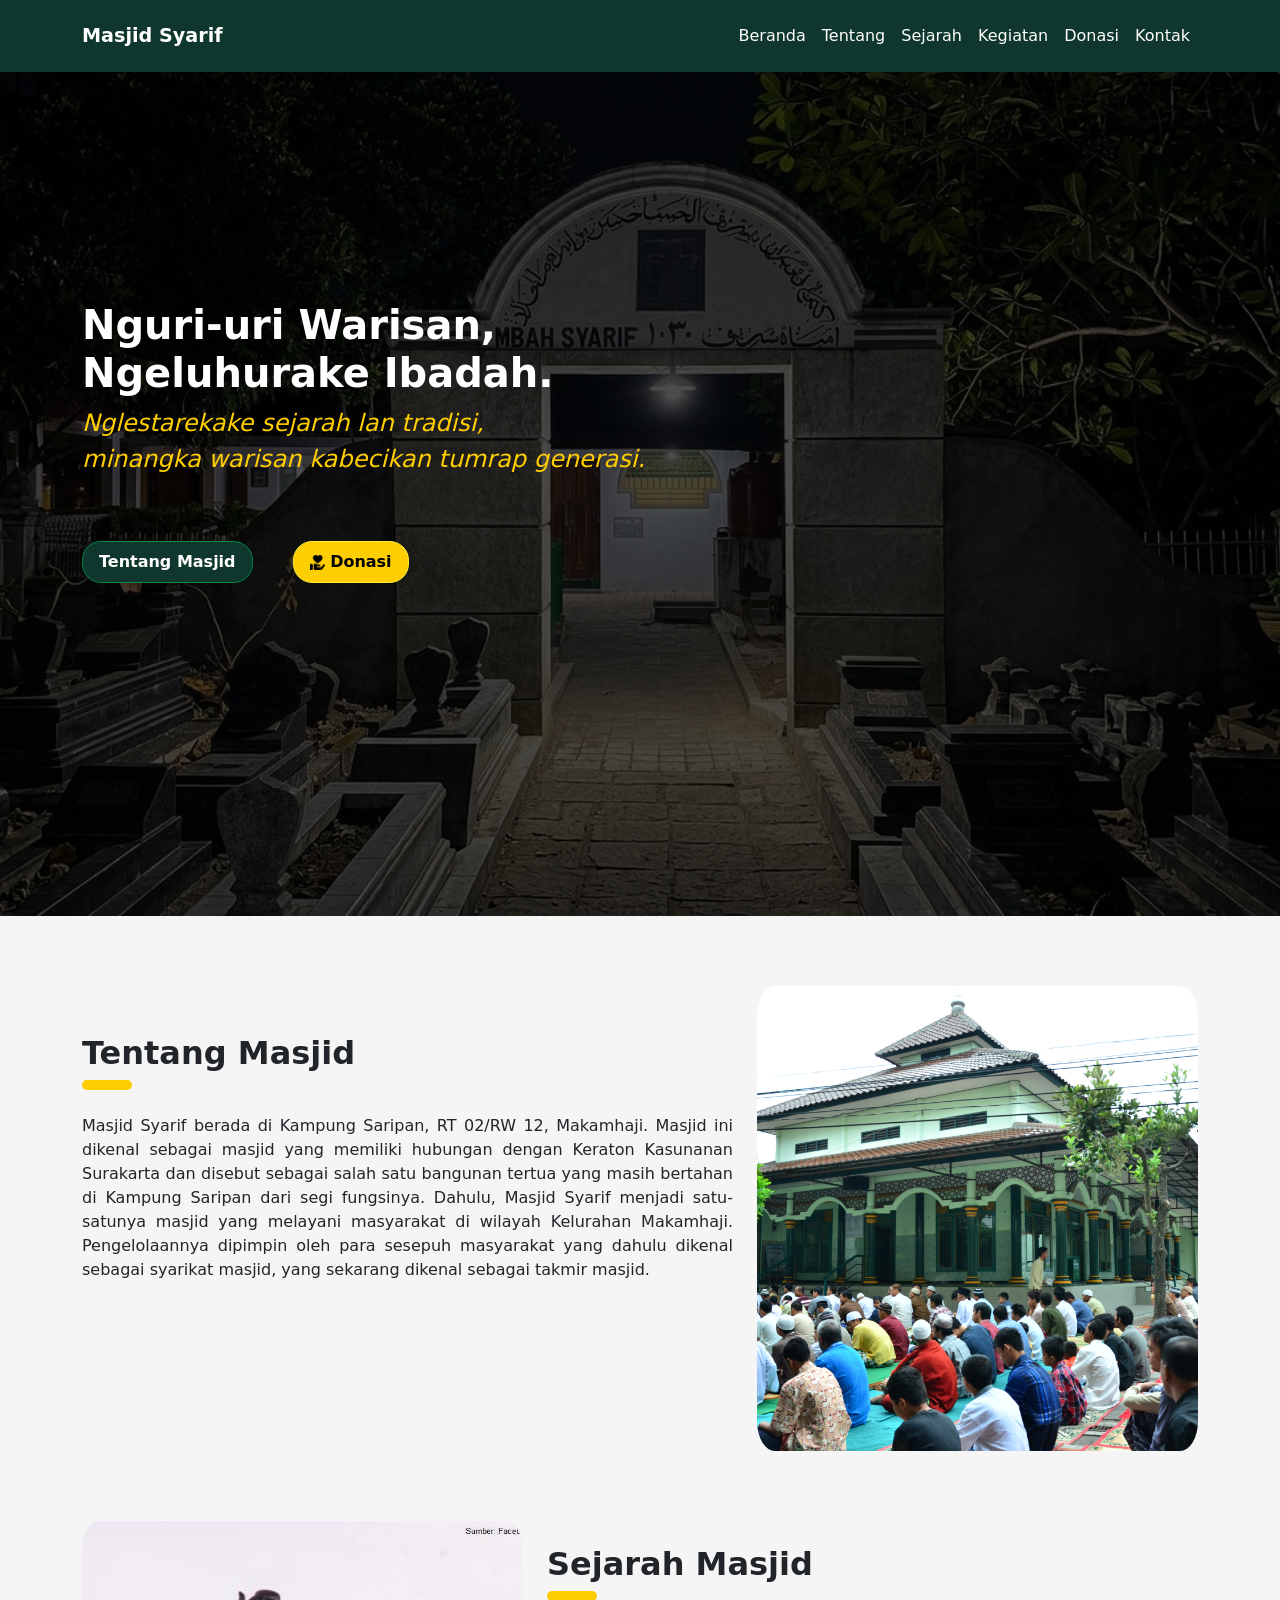
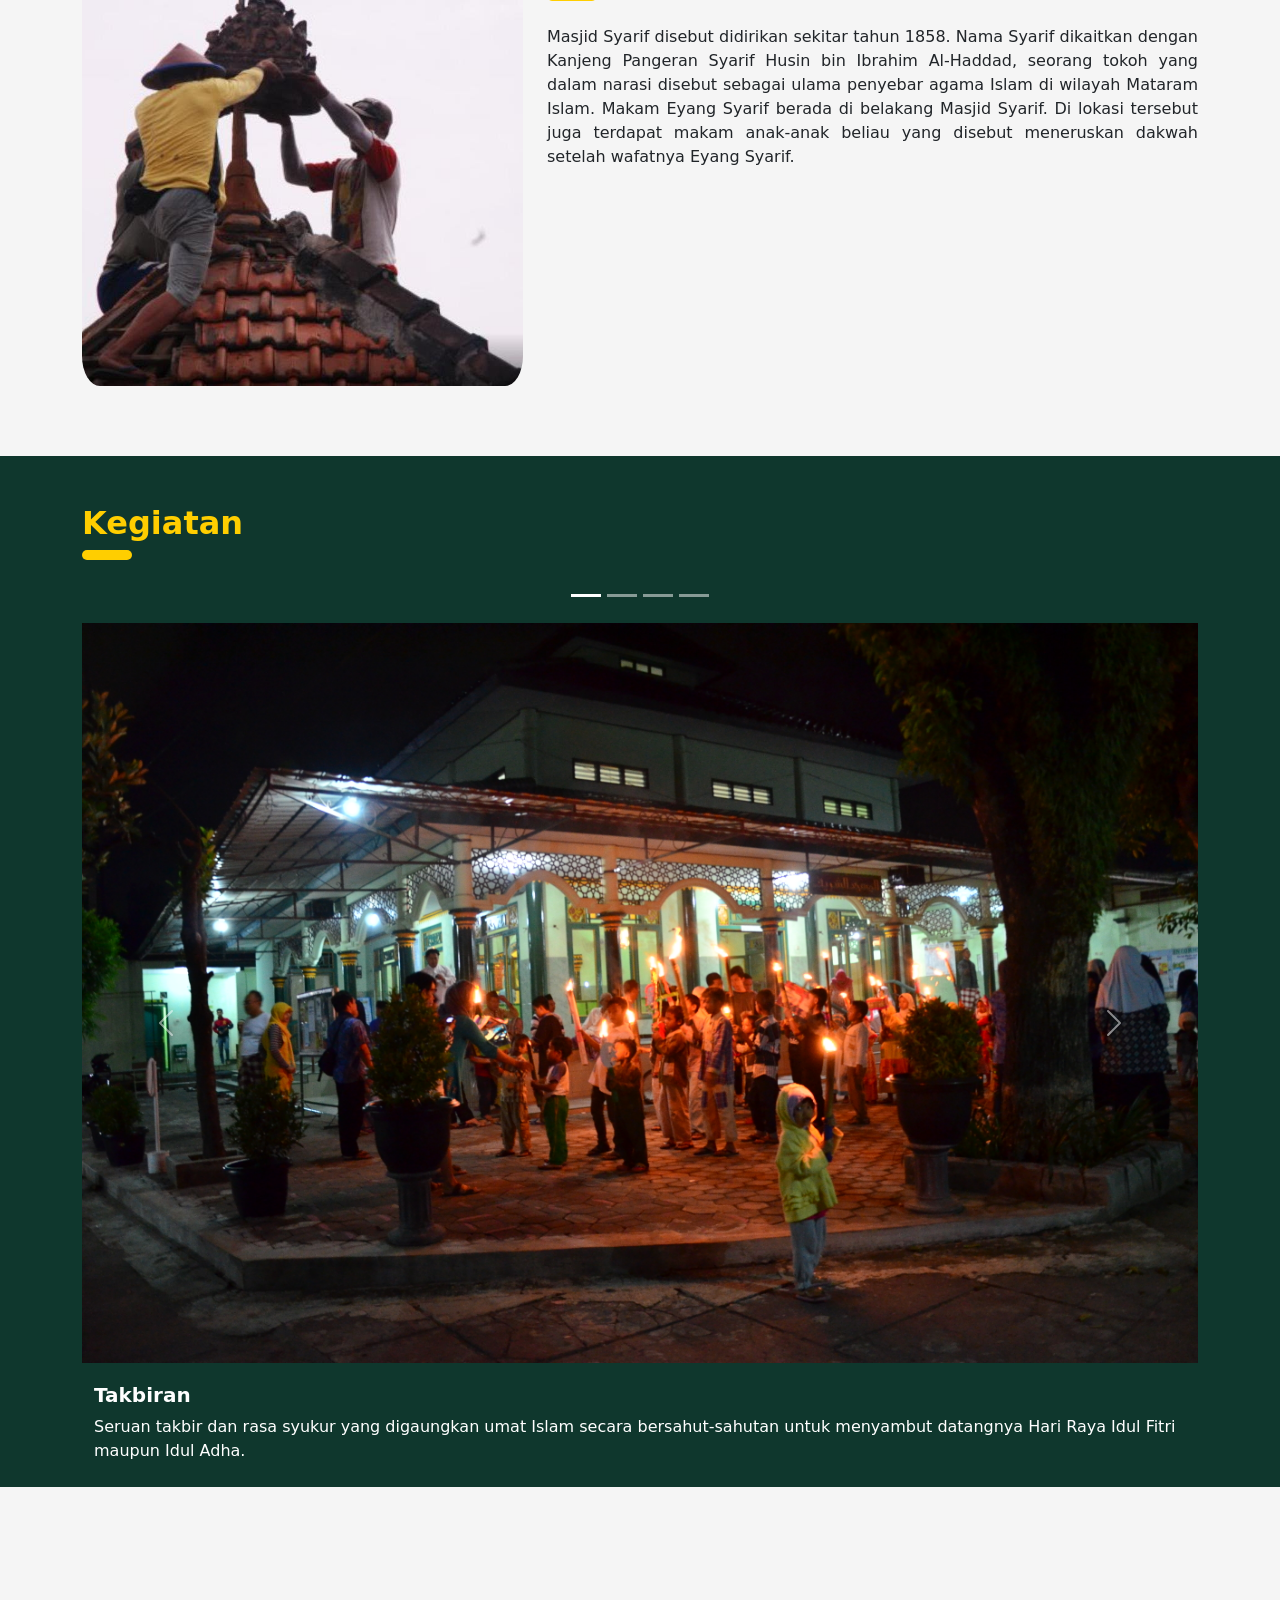
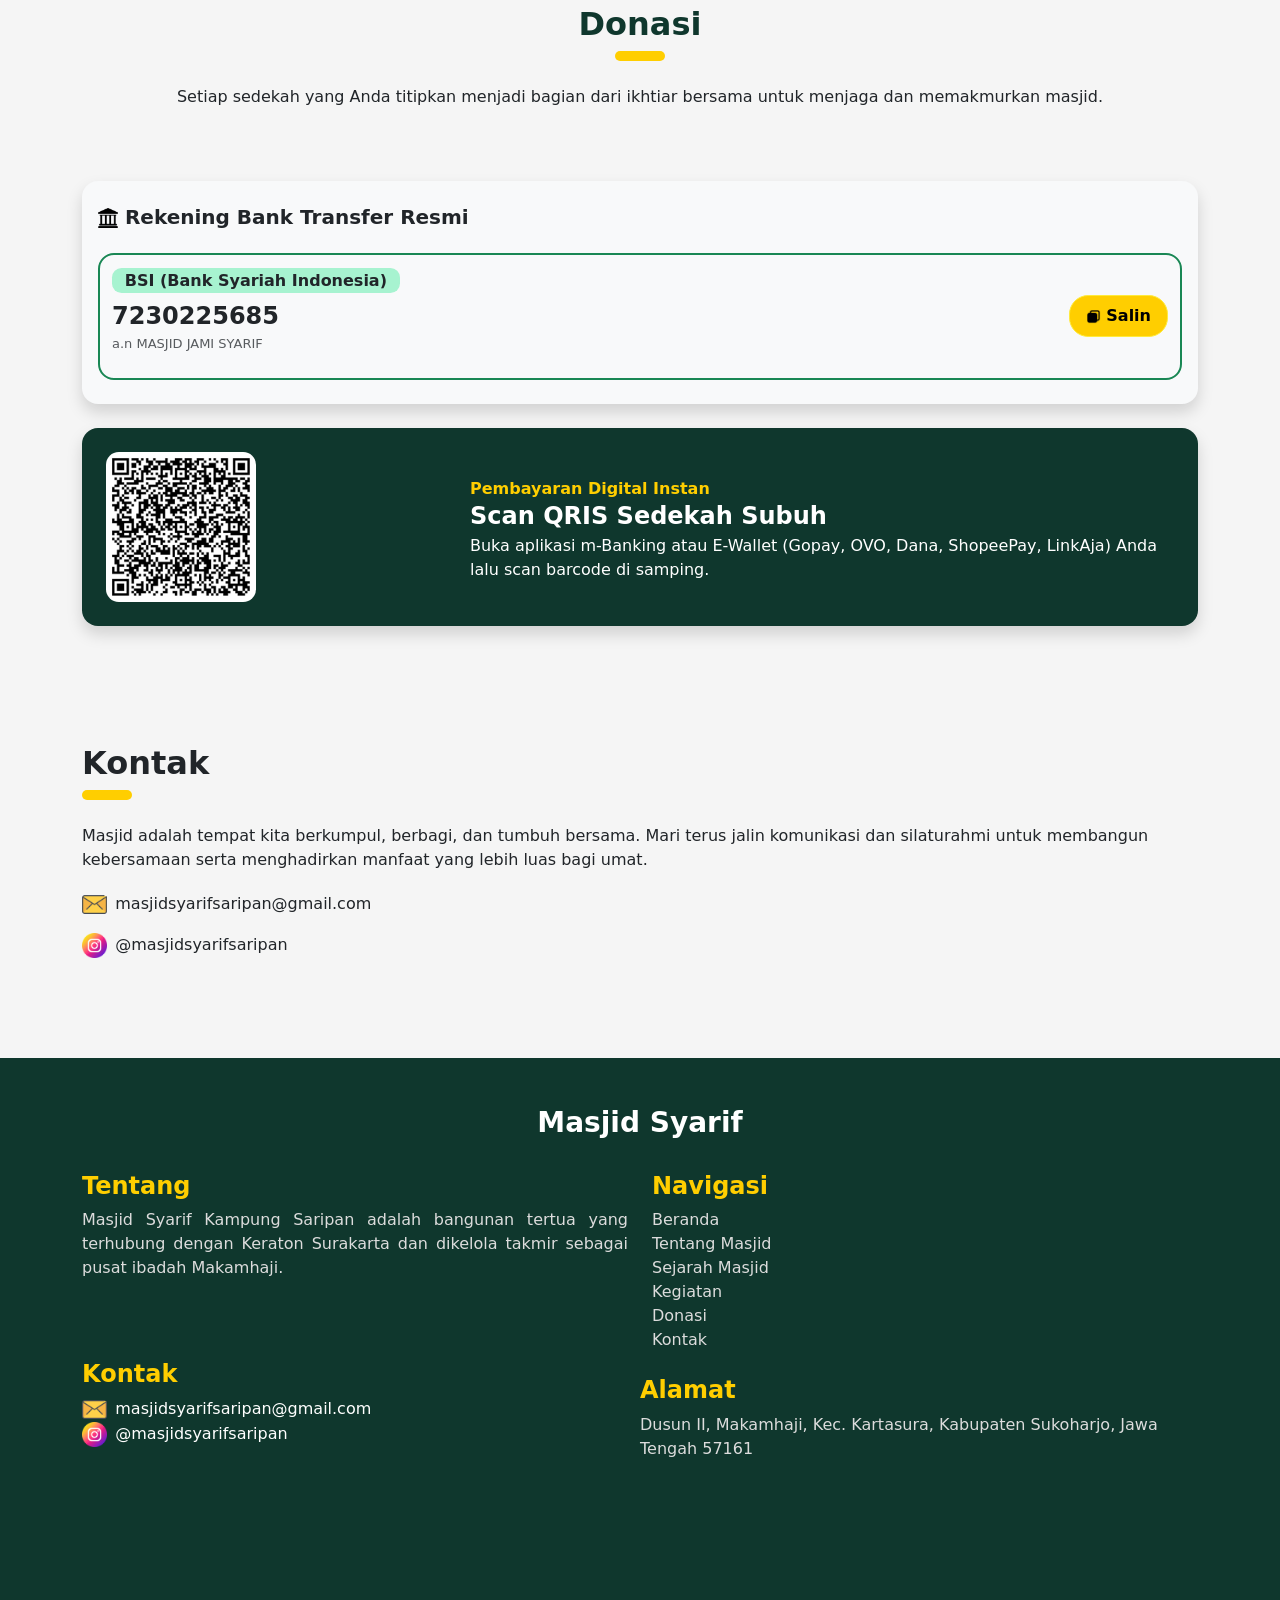
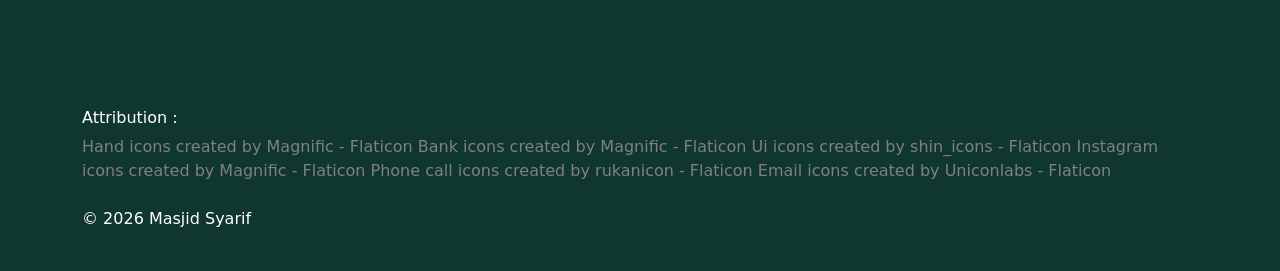
==== index.html @ 2aa3eb7e "update hero-bg" ====
<!DOCTYPE html>
<html lang="en">
<head>
    <meta charset="UTF-8">
    <meta name="viewport" content="width=device-width, initial-scale=1.0">
    <title>Masjid Jami' Syarif</title>
    <!-- <link rel="icon" type="image/png" href="asset/logo.png"> -->

    <link rel="stylesheet" href="bootstrap/css/bootstrap.min.css">
    <link rel="stylesheet" href="style.css">

</head>
<body>
    <!-- HEADER START -->
    <header class="shadow-sm p-2 bg-body-tertiary rounded">
        <nav class="d-flex flex-row align-items-center navbar navbar-dark navbar-expand-md fixed-top bg-main-color">
            <div class="container">
                <div class="wrap">
                    <!-- <a class="navbar-brand" href="#">
                        <img class="logo mx-2 text" src="asset/logo.png" alt="Logo Masjid Jami' Syarif">
                    </a> -->
                    <a class="brand" href="#">
                        Masjid Syarif
                    </a>
                </div>
                <button class="navbar-toggler" type="button" data-bs-toggle="collapse" data-bs-target="#navbarNav" aria-controls="navbarNav" aria-expanded="false" aria-label="Toggle navigation">
                <span class="navbar-toggler-icon"></span>
                </button>

                <div class="collapse navbar-collapse" id="navbarNav">
                    <ul class="navbar-nav ms-auto my-2 my-lg-o">
                        <li class="nav-item">
                            <a class="nav-link link" href="#beranda">Beranda</a>
                        </li>
                        <li class="nav-item">
                            <a class="nav-link link" href="#tentang-masjid">Tentang</a>
                        </li>
                        <li class="nav-item">
                            <a class="nav-link link" href="#sejarah-masjid">Sejarah</a>
                        </li>
                        <li class="nav-item">
                            <a class="nav-link link" href="#kegiatan">Kegiatan</a>
                        </li>
                        <li class="nav-item">
                            <a class="nav-link link" href="#donasi">Donasi</a>
                        </li>
                        <li class="nav-item">
                            <a class="nav-link link" href="#kontak">Kontak</a>
                        </li>
                    </ul>
                </div>
            </div>
        </nav>
    </header>
<!-- HEADER END -->
    <main>
        <!-- BERANDA START -->
        <section id="beranda mt-5" >
            <div class="hero-section">
                <div class="container d-flex flex-column justify-content-center justify-content-sm-start">
                    <div class="text">
                        <h1 class="tagline h1 text-white fw-bolder text-center text-md-start">Nguri-uri Warisan,<br> Ngeluhurake Ibadah.</h1>
                        <p class="text-yellow fst-italic fs-4 text-center text-md-start">
                            Nglestarekake sejarah lan tradisi,<br> minangka warisan kabecikan tumrap generasi.
                        </p>
                    </div>
                    <div class="d-flex flex-row justify-content-center justify-content-md-start btn-container py-5">
                        <a class="cta btn-2 fw-bold" href="#tentang-masjid">Tentang Masjid</a>
                        <a class="cta btn-1 fw-bold" href="#donasi"><img class="icon" src="asset/icon/heart.png" alt="icon" loading="lazy"> Donasi</a>
                    </div>
                 </div>
            </div>
        </section>
        <!-- BERANDA END -->

        <!-- TENTANG MASJID START-->
        <section class="section-konten" id="tentang-masjid">
            <div class="container p-x4" >
                <div class="row d-flex align-items-center  flex-column-reverse flex-lg-row align-items-lg-start">
                    <div class="text mt-4 col-lg-6 col-xl 3">
                        <div class="">
                            <h2 class="h2 fw-bold mt-4 title" >Tentang Masjid</h2>
                            <div class="underline mb-4"></div>
                        </div>
                        <p class="fs-6 text-justify fs-lg-1" >
                            Masjid Syarif berada di Kampung Saripan, RT 02/RW 12, Makamhaji. Masjid ini dikenal sebagai masjid yang memiliki hubungan dengan Keraton Kasunanan Surakarta dan disebut sebagai salah satu bangunan tertua yang masih bertahan di Kampung Saripan dari segi fungsinya. Dahulu,                     Masjid Syarif menjadi satu-satunya masjid yang melayani masyarakat di wilayah Kelurahan Makamhaji. Pengelolaannya dipimpin oleh para sesepuh masyarakat yang dahulu dikenal sebagai syarikat masjid, yang sekarang dikenal sebagai takmir masjid.
                        </p>
                    </div>
                    <img class="img-tentang col-lg-6 col-xl-9" src="asset/img/tentang.JPG" alt="" loading="lazy">
                    <!-- <div class="container frame p-4 col-md-6"></div> -->
                </div>
            </div>
        </section>
        <!-- TENTANG MASJID END-->


        <!-- SEJARAH MASJID START-->
        <section class="section-konten" id="sejarah-masjid">
            <div class="container p-x4" >
                <div class="row d-flex align-items-center  flex-column-reverse flex-lg-row flex-lg-row-reverse align-items-lg-start">
                    <div class="text mt-4 col-lg-6 col-xl 3">
                        <div>
                            <h2 class="h2 fw-bold" >Sejarah Masjid</h2>
                            <div class="underline mb-4"></div>
                        </div>
                        <p class="fs-6 text-justify fs-lg-1" >
                            Masjid Syarif disebut didirikan sekitar tahun 1858. Nama Syarif dikaitkan dengan Kanjeng Pangeran Syarif Husin bin Ibrahim Al-Haddad, seorang tokoh yang dalam narasi disebut sebagai ulama penyebar agama Islam di wilayah Mataram Islam.
Makam Eyang Syarif berada di belakang Masjid Syarif. Di lokasi tersebut juga terdapat makam anak-anak beliau yang disebut meneruskan dakwah setelah wafatnya Eyang Syarif. 
                        </p>
                    </div>
                    <img class="img-tentang col-lg-6 col-xl-9" src="asset/img/sejarah.jpeg" alt="" loading="lazy">
                    <!-- <div class="container frame p-4 col-md-6"></div> -->
                </div>
            </div>
        </section>
        <!-- SEJARAH MASJID END-->


        <!-- KEGIATAN START-->
        <section class="section-konten pb-5 " id="kegiatan">
            <div class="container-fluid py-4 bg-main-color">
                <div class="container">
                    <div>
                        <h2 class="text-yellow h2 text-start fw-bold mt-4" >Kegiatan</h2>
                        <div class="underline mb-4"></div>
                    </div>
                    <div id="carouselExampleCaptions" class="carousel slide">
                        <div class="carousel-indicators">
                        <button type="button" data-bs-target="#carouselExampleCaptions" data-bs-slide-to="0" class="active" aria-current="true" aria-label="Slide 1"></button>
                        <button type="button" data-bs-target="#carouselExampleCaptions" data-bs-slide-to="1" aria-label="Slide 2"></button>
                        <button type="button" data-bs-target="#carouselExampleCaptions" data-bs-slide-to="2" aria-label="Slide 3"></button>
                        <button type="button" data-bs-target="#carouselExampleCaptions" data-bs-slide-to="3" aria-label="Slide 4"></button>
                    </div>
                    <div class="carousel-inner">
                        <div class="carousel-item active ">
                            <img src="asset/img/kegiatan1.JPG" class="d-block w-100" alt="" loading="lazy">
                            <div class="carousel-caption container-fluid bg-main-color d-block">
                                <h5 class="fw-bold text-start">Takbiran</h5>
                                <p class="text-start">Seruan takbir dan rasa syukur yang digaungkan umat Islam secara bersahut-sahutan untuk menyambut datangnya Hari Raya Idul Fitri maupun Idul Adha.</p>
                            </div>
                        </div>
                        <div class="carousel-item">
                            <img src="asset/img/tentang.JPG" class="d-block w-100" alt="" loading="lazy">
                            <div class="carousel-caption container-fluid bg-main-color d-block">
                                <h5 class="fw-bold text-start">Shalat Eid </h5>
                            <p class="text-start">Sholat sunnah dua rakaat berjamaah yang dilaksanakan pada pagi hari Hari Raya Idul Fitri dan Idul Adha, lalu dilanjutkan dengan khutbah.</p>
                        </div>
                    </div>
                    <div class="carousel-item">
                        <img src="asset/img/halalbihalal.JPG" class="d-block w-100" alt="" loading="lazy">
                        <div class="carousel-caption container-fluid bg-main-color d-block">
                            <h5 class="fw-bold text-start">Halal bihalal</h5>
                            <p class="text-start">Tradisi bersilaturahmi dan saling memaafkan antar sesame setelah Idul Fitri untuk mempererat tali persaudaraan.</p>
                        </div>
                    </div>
                    <div class="carousel-item">
                        <img src="asset/img/qurban.JPG" class="d-block w-100" alt="" loading="lazy">
                        <div class="carousel-caption container-fluid bg-main-color d-block">
                            <h5 class="fw-bold text-start">Qurban</h5>
                            <p class="text-start">Ibadah menyembelih hewan ternak pada Hari Raya Idul Adha dan Hari Tasyrik sebagai bentuk ketaatan serta aksi berbagi kepada sesama.</p>
                        </div>
                    </div>
                </div>
                    <button class="carousel-control-prev" type="button" data-bs-target="#carouselExampleCaptions" data-bs-slide="prev">
                        <span class="carousel-control-prev-icon" aria-hidden="true"></span>
                        <span class="visually-hidden">Previous</span>
                    </button>
                    <button class="carousel-control-next" type="button" data-bs-target="#carouselExampleCaptions" data-bs-slide="next">
                        <span class="carousel-control-next-icon" aria-hidden="true"></span>
                        <span class="visually-hidden">Next</span>
                    </button>
                </div>
            </div>    
        </div>
    </section>
    <!-- KEGIATAN END-->
    
    
        <!-- DONASI START -->
        <section class="section-konten" id="donasi">
            <div class="container ">
                <div class="container d-flex flex-column justify-content-center align-items-center">
                    <h2 class="h2 pb-2 m-0 text-center text-green fw-bold">Donasi</h2>
                    <div class="underline mb-4 "></div>
                </div>

                <p class="fs-6 pb-5 text-center">Setiap sedekah yang Anda titipkan menjadi bagian dari ikhtiar bersama untuk menjaga dan memakmurkan masjid.</p>

                <div class="container bg-light rounded-4 shadow py-4 px-3 my-4 bg-body-tertiarty rounded bank-tranfer ">

                    <h5 class="h5 fw-semibold mb-4"><img class="icon icon-medium" src="asset/icon/bank-building.png" alt="" loading="lazy"> Rekening Bank Transfer Resmi</h3>

                    <div class="container bank-card border-success py-2 m-auto">
                        <div class="row">
                            <div class="container col-md-8  py-2 mb-2">
                                <h6 class="h6 fw-semibold text-success bank-name"><mark class="marking">BSI (Bank Syariah Indonesia)</mark></h6>
                                <p class="fs-4 fw-bolder p my-0" id="nomorRekening">7230225685</p>
                                <p class="my-0 text-body-secondary sub-text">a.n MASJID JAMI SYARIF</p>
                            </div>
    
                            <div class="container justify-content-start col-md-4 d-flex justify-content-md-end align-items-center">
                                <div class="cta btn-1 fw-bold">
                                    <img class ="icon" id="salinIcon" src="asset/icon/copy.png" alt="icon" loading="lazy">
                                    <a class="btn-link" onclick="salinRekening(this, '7230225685')"> Salin</a>
                                </div>
                            </div>
                        </div>
                    </div>                  
                    
                </div>
                
                <div class="container rounded-4 shadow p-3 mb-5 bg-body-tertiarty rounded bank-tranfer  qr-code bg-main-color ">
                    <div class="row py-2 px-2">
                        <div class="container justify-content-center col-md-4 d-flex justify-content-md-start align-items-center ">
                            <img class="qr-img" src="asset/qr/qris-masjid.jpeg" alt="Qr Code" loading="lazy">
                        </div>
                        <div class="container col-md-8 d-flex flex-column justify-content-center">
                            <h6 class="h6 fw-semibold mb-0 mt-4  text-yellow">Pembayaran Digital Instan</h6>
                            <p class="fs-4 fw-semibold my-0 text-white">Scan QRIS Sedekah Subuh</p>
                            <p class="fs-6 text-white text-gray">Buka aplikasi m-Banking atau E-Wallet (Gopay, OVO, Dana, ShopeePay, LinkAja) Anda lalu scan barcode di samping. </p>
                        </div>
                    </div>
                </div>

            </div>
        </section>
        <!-- DONASI END -->

        <!-- KONTAK START-->
         <section class="section-konten mb-5 pb-5" id="kontak">
            <div class="container">
                <div>
                    <h2 class="fw-bold">Kontak</h2>
                    <div>
                        <div class="underline mb-4"></div>
                    </div>
                </div>

                <p>Masjid adalah tempat kita berkumpul, berbagi, dan tumbuh bersama. Mari terus jalin komunikasi dan silaturahmi untuk membangun kebersamaan serta menghadirkan manfaat yang lebih luas bagi umat.</p>
            
                <ul class="list-group">
                        <li class="list-item my-1">
                            <a class="text-dark link" href="mailto:masjidsyarifsaripan@gmail.com" target="_blank"> <img class="icon-kontak" src="asset/icon/email(2).png" alt=""> masjidsyarifsaripan@gmail.com</a>
                        </li>
                        <li class="list-item my-1">
                            <!-- <a class="text-dark link" href="#" target="_blank"> <img class="icon-kontak" src="asset/icon/telephone.png" alt=""> +628xxxxxxx</a> -->
                        </li>
                        <li class="list-item my-1">
                            <a class="text-dark link" href="https://www.instagram.com/masjidsyarifsaripan?stkn=MTN1Z2R2emZiYzV4dw%3D%3D&utm_source=qr" target="_blank"><img class="icon-kontak" src="asset/icon/instagram(1).png" alt=""> @masjidsyarifsaripan</a>
                        </li>
                </ul>
            </div>
         </section>
        <!-- KONTAK END-->

    </main>

    <!-- FOOTER -->
    <footer class="bg-main-color text-white">
        <div class="container py-4">
            <h3 class="fs-3 fw-bold text-center text-white my-4">Masjid Syarif</h3>
            <div class="row row-md-cols-6 row-lg-4">
                <div class="col">
                    <h4 class="h4 fw-bold my-2 text-yellow">Tentang</h4>
                    <p class="fs-6 text-justify text-gray">Masjid Syarif Kampung Saripan adalah bangunan tertua yang terhubung dengan Keraton Surakarta dan dikelola takmir sebagai pusat ibadah Makamhaji.</p>
                </div>
                <div class="col">
                    <h4 class="h4 fw-bold my-2 text-yellow">Navigasi</h4>
                    <nav>
                        <ul class="list-group">
                            <li class="list-item"><a class="link text-gray" href="#beranda">Beranda</a></li>
                            <li class="list-item"><a class="link text-gray" href="#tentang-masjid">Tentang Masjid</a></li>
                            <li class="list-item"><a class="link text-gray" href="#sejarah-masjid">Sejarah Masjid</a></li>
                            <li class="list-item"><a class="link text-gray" href="#kegiatan">Kegiatan</a></li>
                            <li class="list-item"><a class="link text-gray" href="#donasi">Donasi</a></li>
                            <li class="list-item"><a class="link text-gray" href="#kontak">Kontak</a></li>
                        </ul>
                    </nav>
                </div>
                <div class="row row-col-6">
                    
                    <div class="col">
                        <h4 class="h4 fw-bold my-2 text-yellow">Kontak</h4>
                        <ul class="list-group">
                            <li class="list-item">
                                <a class="text-white link" href="mailto:masjidsyarifsaripan@gmail.com" target="_blank"> <img class="icon-kontak" src="asset/icon/email(2).png" alt=""> masjidsyarifsaripan@gmail.com</a>
                            </li>
                            <li class="list-item">
                                <!-- <a class="text-white link" href="#" target="_blank"> <img class="icon-kontak" src="asset/icon/telephone.png" alt=""> +628xxxxxxx</a> -->
                            </li>
                            <li class="list-item">
                                <a class="text-white link" href="https://www.instagram.com/masjidsyarifsaripan?stkn=MTN1Z2R2emZiYzV4dw%3D%3D&utm_source=qr" target="_blank"><img class="icon-kontak" src="asset/icon/instagram(1).png" alt=""> @masjidsyarifsaripan</a>
                            </li>
                        </ul>
                    </div>
                    
                    <div class="col">
                        <h4 class="h4 fw-bold mt-4 text-yellow">Alamat</h4>
                        <p class="text-gray">Dusun II, Makamhaji, Kec. Kartasura, Kabupaten Sukoharjo, Jawa Tengah 57161</p>
                        <iframe src="https://www.google.com/maps/embed?pb=!1m18!1m12!1m3!1d3955.088955949401!2d110.7767434!3d-7.565280199999999!2m3!1f0!2f0!3f0!3m2!1i1024!2i768!4f13.1!3m3!1m2!1s0x2e7a144ea0b55f61%3A0x47ad0e362d13d116!2sMasjid%20Syarif%20Saripan%20Makamhaji!5e0!3m2!1sid!2sid!4v1790082705299!5m2!1sid!2sid" width="300" height="200" style="border:0;" allowfullscreen="" loading="lazy" referrerpolicy="strict-origin-when-cross-origin"></iframe>
                    </div>
                </div>
            </div>

            <!-- licens -->
            <div class="contaianer mt-4">
                <h6>Attribution :</h6>
                <a class="link attribution" href="https://www.flaticon.com/free-icons/hand" target="_blank" title="hand icons">Hand icons created by Magnific - Flaticon</a>
                <a class="link attribution"  href="https://www.flaticon.com/free-icons/bank" target="_blank" title="bank icons">Bank icons created by Magnific - Flaticon</a>
                <a class="link attribution"  href="https://www.flaticon.com/free-icons/ui" target="_blank" title="ui icons">Ui icons created by shin_icons - Flaticon</a>
                <a class="link attribution"  href="https://www.flaticon.com/free-icons/instagram" target="_blank" title="instagram icons">Instagram icons created by Magnific - Flaticon</a>
                <a class="link attribution"  href="https://www.flaticon.com/free-icons/phone-call" target="_blank" title="phone call icons">Phone call icons created by rukanicon - Flaticon</a>
                <a class="link attribution"  href="https://www.flaticon.com/free-icons/email" target="_blank" title="email icons">Email icons created by Uniconlabs - Flaticon</a>
            </div>

            <p class="mt-4">© 2026 Masjid Syarif</p>

        </div>
    </footer>

    <script src="bootstrap/js/bootstrap.bundle.min.js"></script>
    <script>

        function salinRekening(button, data){
            navigator.clipboard.writeText(data).then(()=>{
                const icon = document.getElementById('salinIcon');
                icon.classList.add('hide');

                const textBtn = button.innerText;
                button.innerText = "✓ Tersalin";

                setTimeout(()=>{
                    icon.classList.remove('hide');
                    button.innerText = textBtn;
                },3000);
            });
        }

    </script>
</body>
</html>
---- style.css ----
:root{
    --main-color: #0f372d;
    --secondary-color: #ffce00;
}

body{
    background-color: whitesmoke;
}

.section-konten{
    padding-top: 70px;
}

.bg-main-color{
    background-color: var(--main-color);
}

.icon{
    width: 15px;
}

.icon-medium{
    width: 20px;
}

.icon-kontak{
    width: 25px;
    margin-right: .2rem;
}

.white-bg{
    padding: .4rem;
}

.logo{
    width: 70px; 
    padding: 10px 0px;
}

.brand{
    /* display: none; */
    text-decoration: none;
    color: white;
    font-weight: bolder;
    font-size: 1.2rem;
}

.link{
    /* font-size: 1.rem; */
    color:white;
    text-decoration: none;
}

.link:hover{
    color: var(--secondary-color);
}

.hero-section{
    background-image:linear-gradient(rgba(0, 0, 0, 0.7), rgba(0, 0, 0, 0.7)) ,url("./asset/img/hero-background.jpg");
    background-position: center;
    background-repeat: no-repeat;
    background-size: cover;
    min-height: 100vh;

    display: flex;
    flex-direction: column;
    justify-content: center;
}   
.subtagline{
    color: white;
    mix-blend-mode: difference;

}

.bank-card{
    border: 2px solid;
    border-radius: 1rem;
}

/* BUTTON */

.btn-container{
    display: flex;
    column-gap: 2.5rem;
}

.cta{
    text-decoration: none;
    padding: 0.5rem 1rem;
    border-radius: 1.2rem;
}

.btn-1{
    color: black;
    background-color: var(--secondary-color);
    border: 1px solid rgb(255, 235, 59);
    cursor: pointer;
}

.btn-2{
    color: white;
    background-color: var(--main-color);
    border: 1px solid rgb(0, 133, 69);
}

.btn-1:hover{
    background-color: orange;
    border-color: #ffce00;
    box-shadow: 0 0 18px rgb(212, 175, 55, 0.8);
}

.btn-2:hover{
    background-color: #07261d;
    border-color: var(--main-color);
    box-shadow: 0 0 18px rgb(9, 191, 99, 0.5);
}
.btn-link{
    color: black;
    text-decoration: none;
}

.salin-btn{
    background-color: var(--main-color);
    padding: .6rem .8rem;
    border: 1px solid rgb(19, 132, 21);
    border-radius: 1rem;

    color: white;
    text-decoration: none;
    font-weight: bold;
    font-size: .8rem;
    cursor: pointer;
}

.salin-btn:hover{
    background-color: #246756;
    box-shadow: 0 0 8px green
}

/* TEXT */

.text-yellow{
    color: var(--secondary-color);
}
.text-green{
    color: var(--main-color);
}
.text-gray{
    color: gainsboro;
}

.text-black{
    color: black;
}
.marking{
    background-color: #a7f3d0;
    border-radius: .6rem;
    padding: .2rem .8rem;
}
.sub-text{
    font-size: small;
}
.artikel {
    font-size: 1.5rem;
}
.text-justify{
     text-align: justify;
}
.list-item{
    list-style: none;
    margin: 0;
    padding: 0;
}

/* IMG */

.qr-img{
    width: 150px;
    border-radius: 0.8rem;
}

.hide{
    display: none;
}

.img-tentang{
    width: 465px;
    height: 465px;
    object-fit: cover;
    object-position: center;
    border-radius: 30px;

}   

.carousel-caption{
    position: relative;
    left: 0;
    bottom:0 ;
    height: 100px;
}

.carousel-img{
    width: 100%;
    object-fit: cover;
    object-position: center;
}
.carousel-indicators{
    position: relative;
    bottom: 25%;
}

.attribution{
    color: gray;
}

.underline-bg{
    background-color: var(--main-color);
    width: 60px;
    border-radius: 1rem;
}

.underline{
    margin: 0;
    padding: 0;
    border-radius: 1rem;
    width: 50px;
    height: 10px;
    background-color: #ffce00;
}
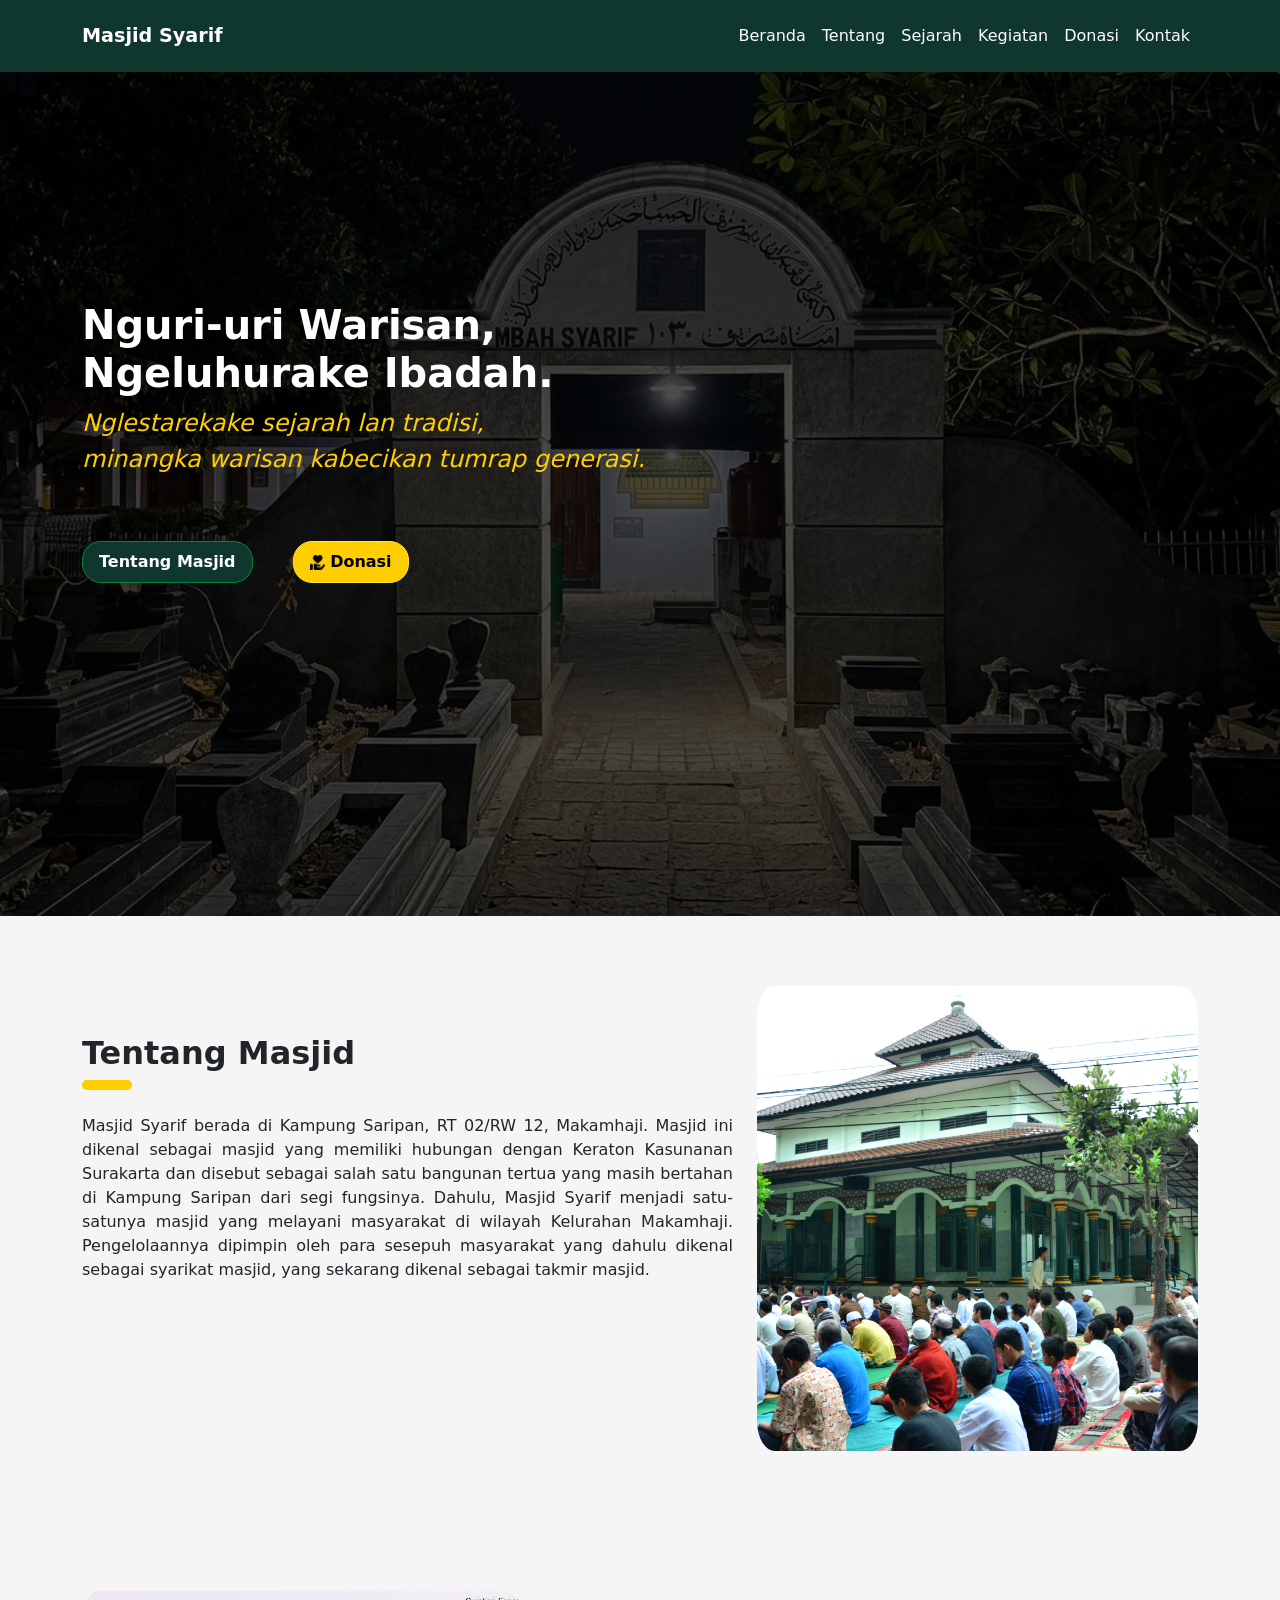
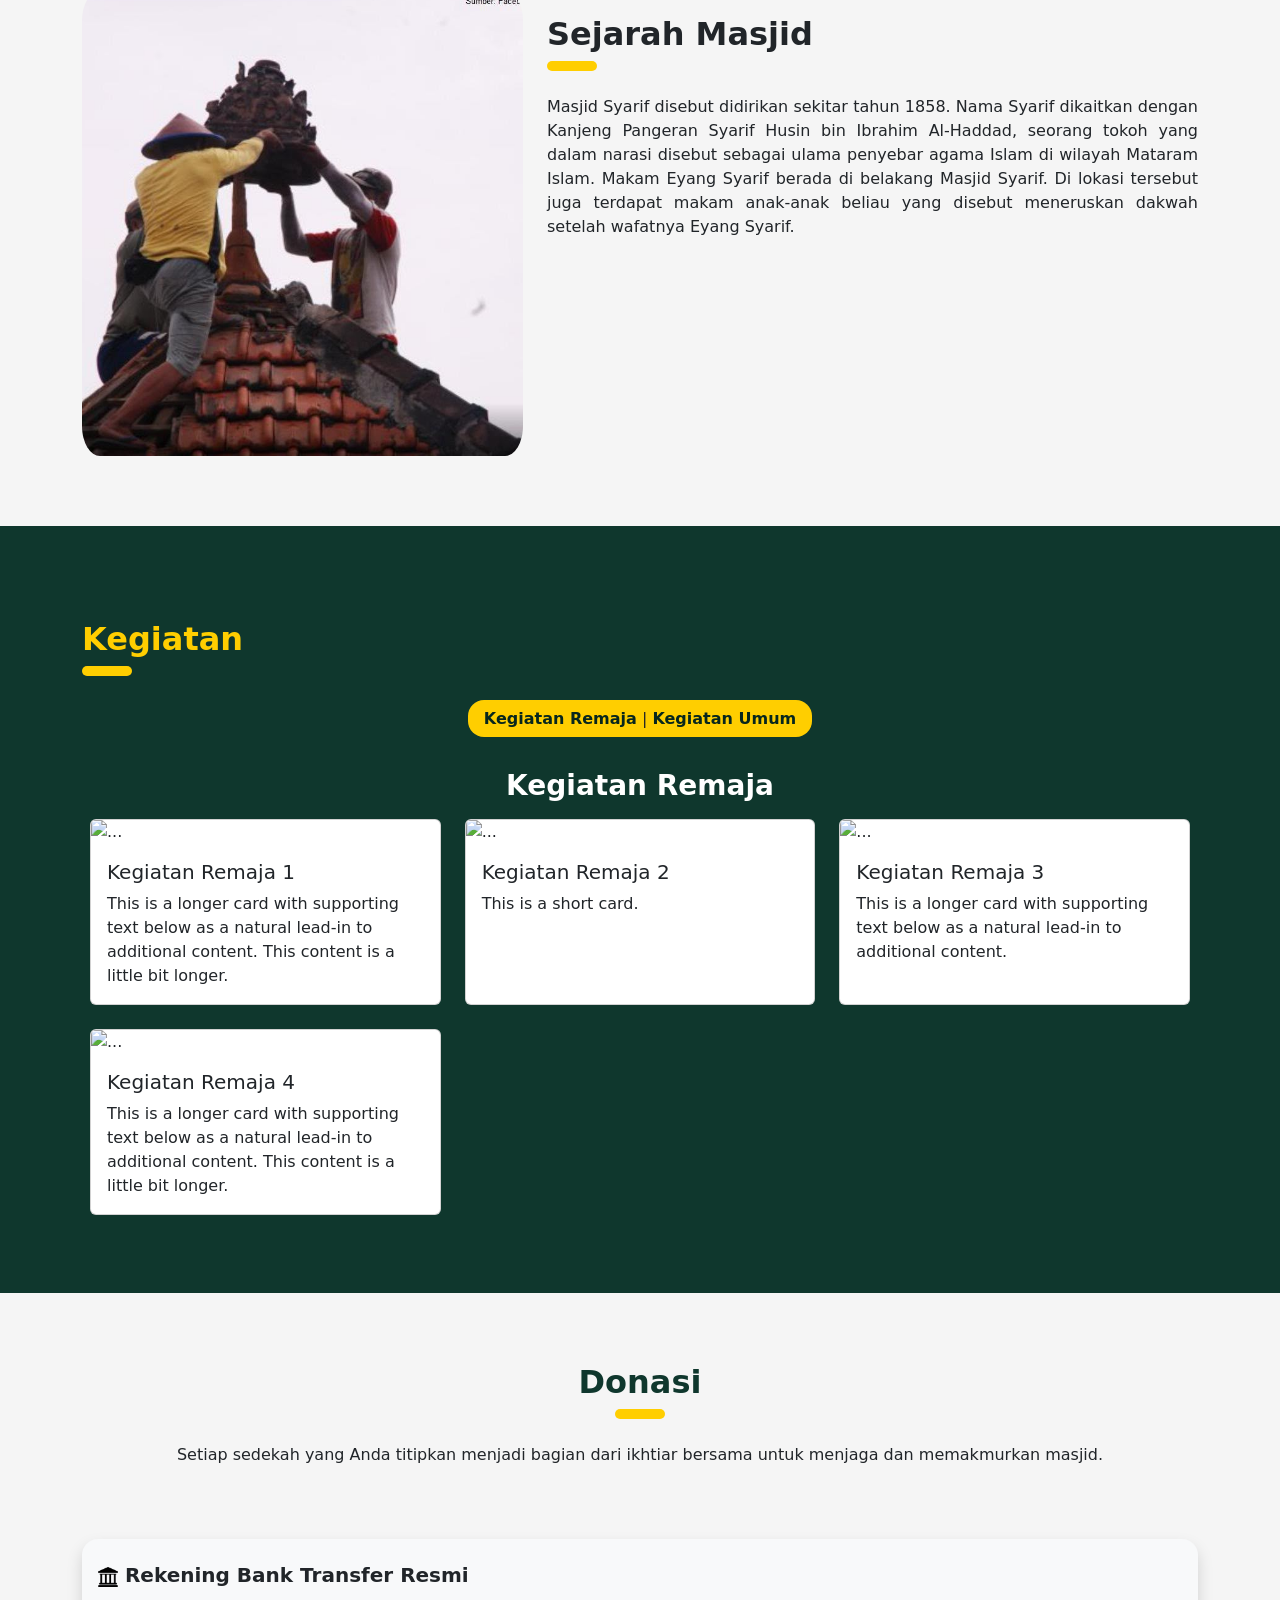
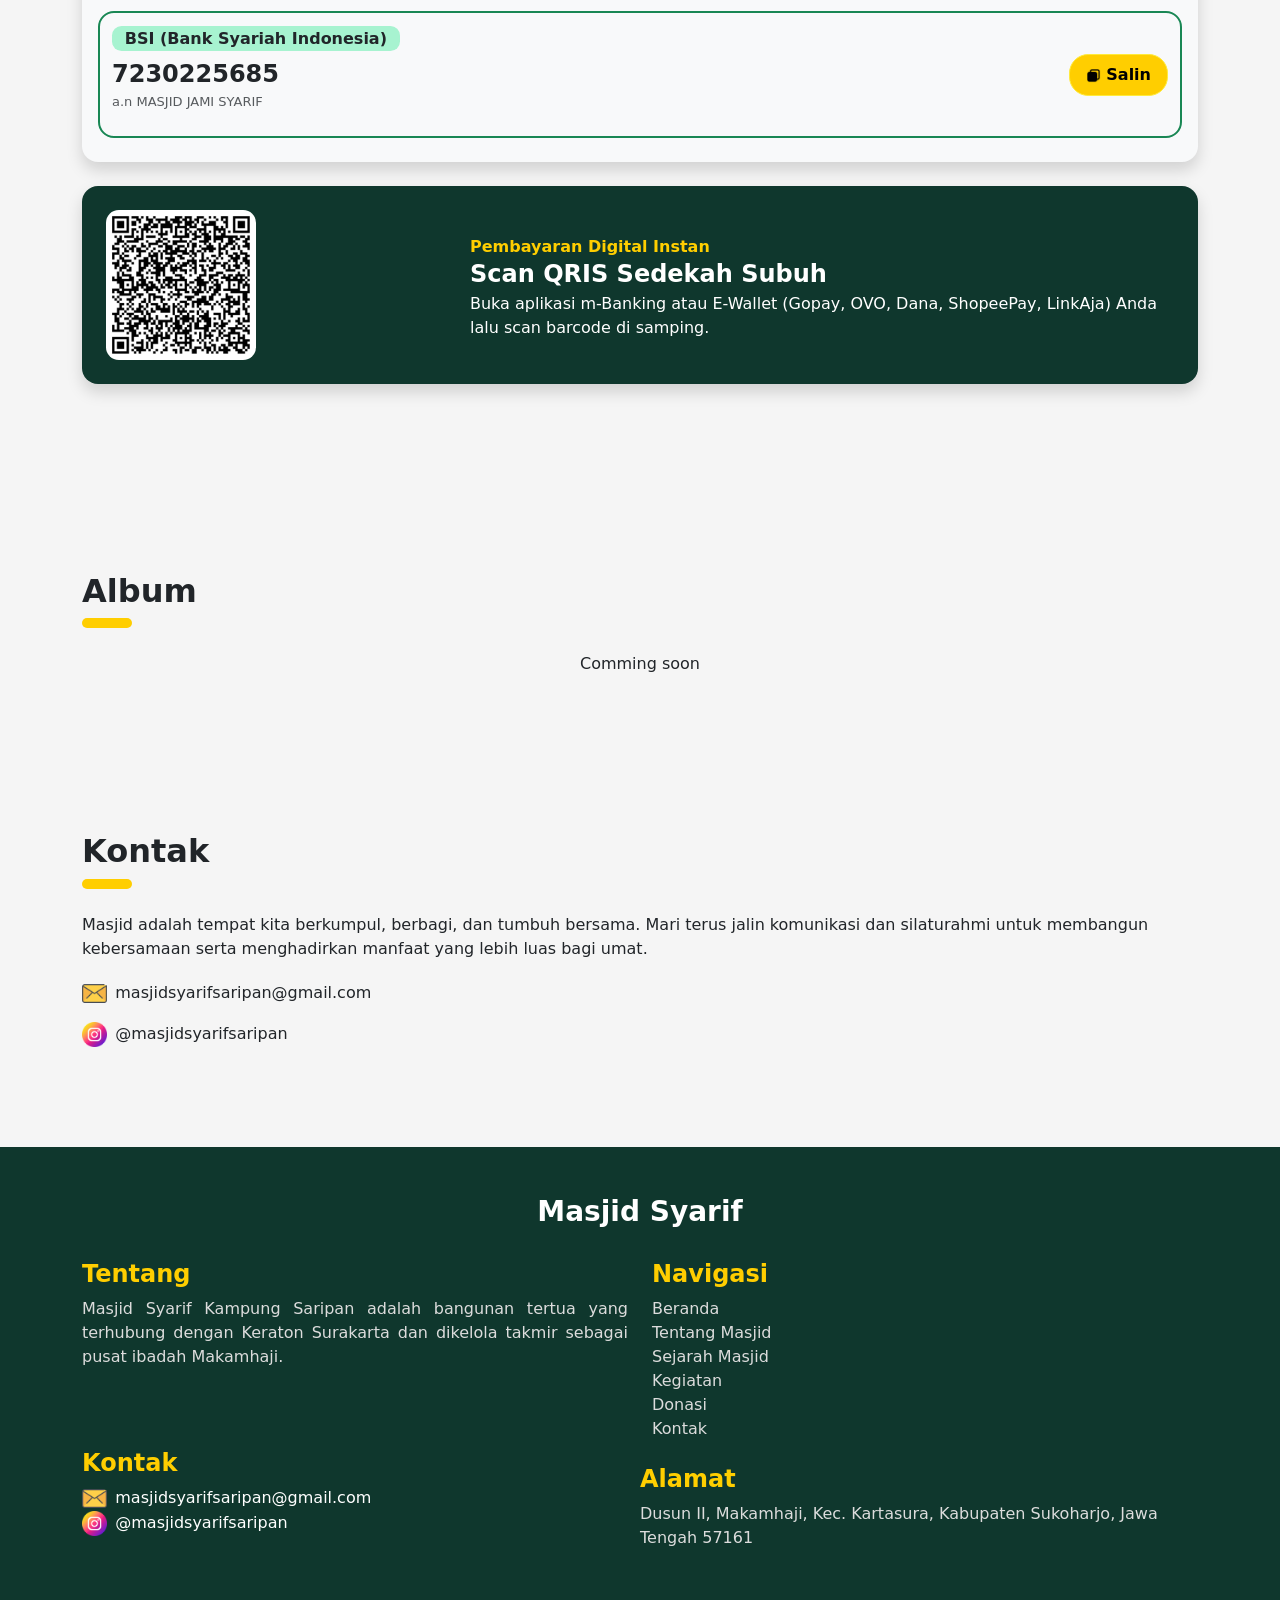
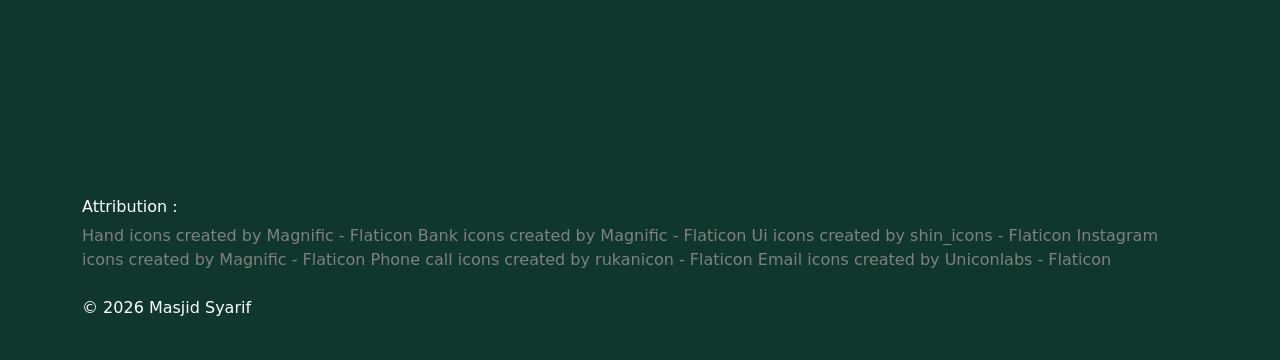
==== commit 6d966ba4: "kegiatan-new" ====
--- a/index.html
+++ b/index.html
@@ -55,7 +55,7 @@
 <!-- HEADER END -->
     <main>
         <!-- BERANDA START -->
-        <section id="beranda mt-5" >
+        <section id="beranda" >
             <div class="hero-section">
                 <div class="container d-flex flex-column justify-content-center justify-content-sm-start">
                     <div class="text">
@@ -117,7 +117,7 @@
 
 
         <!-- KEGIATAN START-->
-        <section class="section-konten pb-5 " id="kegiatan">
+        <!-- <section class="section-konten pb-5 " id="kegiatan">
             <div class="container-fluid py-4 bg-main-color">
                 <div class="container">
                     <div>
@@ -172,8 +172,128 @@
                 </div>
             </div>    
         </div>
+    </section> -->
+    <!-- KEGIATAN END-->
+
+
+    <!-- KEGIATAN 2.0 -->
+
+    <section class="section-konten bg-main-color">
+        <div class="container">
+            <div>
+                <h2 class="text-yellow h2 text-start fw-bold mt-4" >Kegiatan</h2>
+                <div class="underline mb-4"></div>
+            </div>
+
+            <div class="mb-4 d-flex justify-content-center">
+                <div class="toggle-container text-center">
+                    <a class="toggle-btn fs-6 fw-semibold" id="btnPemuda" onclick="pemudaActive()">Kegiatan Remaja</a> |
+                    <a class="toggle-btn fs-6 fw-semibold" id="btnOrangTua" onclick="orangTuaActive()">Kegiatan Umum</a>
+                </div>
+            </div>
+
+            <div class="p-2 carousel remaja active" id="carouselPemuda">
+                <div class="mb-3">
+                    <h3 class="fw-bold text-center text-white">Kegiatan Remaja</h3>
+                </div>
+
+                    <div class="row row-cols-1 row-cols-md-3 g-4">
+                        <div class="col">
+                            <div class="card h-100">
+                            <img src="..." class="card-img-top" alt="...">
+                            <div class="card-body">
+                                <h5 class="card-title">Kegiatan Remaja 1</h5>
+                                <p class="card-text">This is a longer card with supporting text below as a natural lead-in to additional content. This content is a little bit longer.</p>
+                            </div>
+                            </div>
+                        </div>
+                        <div class="col">
+                            <div class="card h-100">
+                            <img src="..." class="card-img-top" alt="...">
+                            <div class="card-body">
+                                <h5 class="card-title">Kegiatan Remaja 2</h5>
+                                <p class="card-text">This is a short card.</p>
+                            </div>
+                            </div>
+                        </div>
+                        <div class="col">
+                            <div class="card h-100">
+                            <img src="..." class="card-img-top" alt="...">
+                            <div class="card-body">
+                                <h5 class="card-title">Kegiatan Remaja 3</h5>
+                                <p class="card-text">This is a longer card with supporting text below as a natural lead-in to additional content.</p>
+                            </div>
+                            </div>
+                        </div>
+                        <div class="col">
+                            <div class="card h-100">
+                            <img src="..." class="card-img-top" alt="...">
+                            <div class="card-body">
+                                <h5 class="card-title">Kegiatan Remaja 4</h5>
+                                <p class="card-text">This is a longer card with supporting text below as a natural lead-in to additional content. This content is a little bit longer.</p>
+                            </div>
+                        </div>
+                    </div>
+                </div>
+                    
+            </div>
+
+            <div class="p-2 carousel umum" id="carouselOrangTua">
+                <div class="mb-3">
+                    <h3 class="fw-bold text-center text-white">Kegiatan Umum</h3>
+                </div>
+
+                <div class="row row-cols-1 row-cols-md-3 g-4">
+                    <div class="col">
+                        <div class="card h-100">
+                        <img src="..." class="card-img-top" alt="...">
+                        <div class="card-body">
+                            <h5 class="card-title">Kegiatan umum 1</h5>
+                            <p class="card-text">This is a longer card with supporting text below as a natural lead-in to additional content. This content is a little bit longer.</p>
+                        </div>
+                        </div>
+                    </div>
+                    <div class="col">
+                        <div class="card h-100">
+                        <img src="..." class="card-img-top" alt="...">
+                        <div class="card-body">
+                            <h5 class="card-title">Kegiatan umum 2</h5>
+                            <p class="card-text">This is a short card.</p>
+                        </div>
+                        </div>
+                    </div>
+                    <div class="col">
+                        <div class="card h-100">
+                        <img src="..." class="card-img-top" alt="...">
+                        <div class="card-body">
+                            <h5 class="card-title">Kegiatan umum 3</h5>
+                            <p class="card-text">This is a longer card with supporting text below as a natural lead-in to additional content.</p>
+                        </div>
+                        </div>
+                    </div>
+                    <div class="col">
+                        <div class="card h-100">
+                        <img src="..." class="card-img-top" alt="...">
+                        <div class="card-body">
+                            <h5 class="card-title">Kegiatan umum 4</h5>
+                            <p class="card-text">This is a longer card with supporting text below as a natural lead-in to additional content. This content is a little bit longer.</p>
+                        </div>
+                        </div>
+                    </div>
+                </div>
+                
+            </div>
+
+        </div>
     </section>
-    <!-- KEGIATAN END-->
+
+
+
+
+
+    <!-- KEGIATAN 2.0  END-->
+
+
     
     
         <!-- DONASI START -->
@@ -226,14 +346,25 @@
         </section>
         <!-- DONASI END -->
 
+        <!-- ALBUM START-->
+         <section class="section-konten">
+            <div class="container">
+                <div>
+                    <h2 class="fw-bold" >Album</h2>
+                    <div class="underline mb-4"></div>
+                </div>
+
+                <p class="text-center">Comming soon</p>
+            </div>
+         </section>
+        <!-- ALBUM END-->
+
         <!-- KONTAK START-->
          <section class="section-konten mb-5 pb-5" id="kontak">
             <div class="container">
                 <div>
                     <h2 class="fw-bold">Kontak</h2>
-                    <div>
-                        <div class="underline mb-4"></div>
-                    </div>
+                    <div class="underline mb-4"></div>
                 </div>
 
                 <p>Masjid adalah tempat kita berkumpul, berbagi, dan tumbuh bersama. Mari terus jalin komunikasi dan silaturahmi untuk membangun kebersamaan serta menghadirkan manfaat yang lebih luas bagi umat.</p>
@@ -252,6 +383,8 @@
             </div>
          </section>
         <!-- KONTAK END-->
+
+
 
     </main>
 
@@ -319,24 +452,7 @@
     </footer>
 
     <script src="bootstrap/js/bootstrap.bundle.min.js"></script>
-    <script>
-
-        function salinRekening(button, data){
-            navigator.clipboard.writeText(data).then(()=>{
-                const icon = document.getElementById('salinIcon');
-                icon.classList.add('hide');
-
-                const textBtn = button.innerText;
-                button.innerText = "✓ Tersalin";
-
-                setTimeout(()=>{
-                    icon.classList.remove('hide');
-                    button.innerText = textBtn;
-                },3000);
-            });
-        }
-
-    </script>
+    <script src="script.js"></script>
 </body>
 </html>
 
--- a/style.css
+++ b/style.css
@@ -9,6 +9,7 @@
 
 .section-konten{
     padding-top: 70px;
+    padding-bottom: 70px;
 }
 
 .bg-main-color{
@@ -226,4 +227,43 @@
     width: 50px;
     height: 10px;
     background-color: #ffce00;
+}
+
+.toggle-container{
+    display: inline;
+    background-color: #ffce00;
+    border-radius: 1rem;
+    padding: .4rem 1rem;
+}
+
+.toggle-btn{
+    cursor: pointer;
+    text-decoration: none;
+    color: #07261d;
+}
+
+.toggle-btn:hover{
+    color: white;
+}
+/* 
+.carousel{
+    height: 100vh;
+} */
+
+.remaja{
+    display: none;
+    /* background-color: red; */
+}
+
+.umum{
+    display: none;
+    /* background-color: green; */
+}
+
+.active{
+    display: block;
+}
+
+.card:hover{
+    background-color: #ffce00;
 }
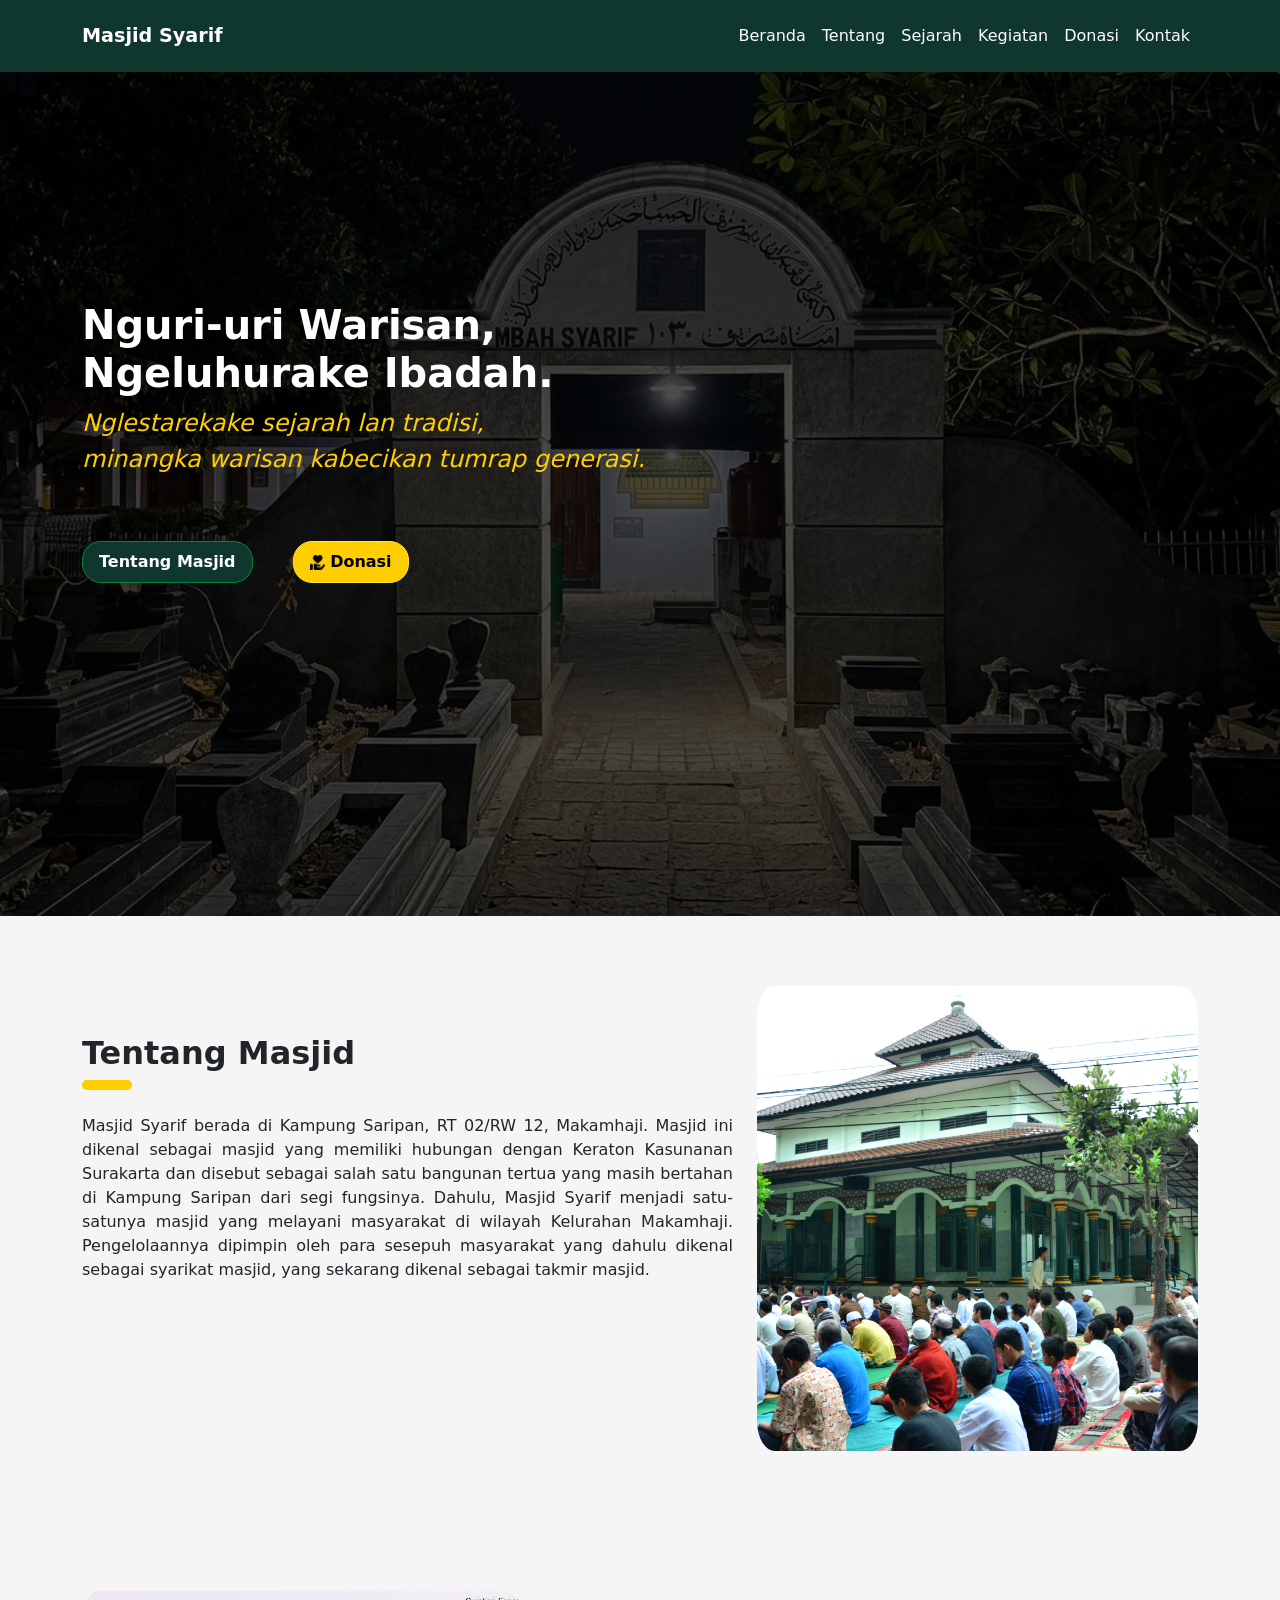
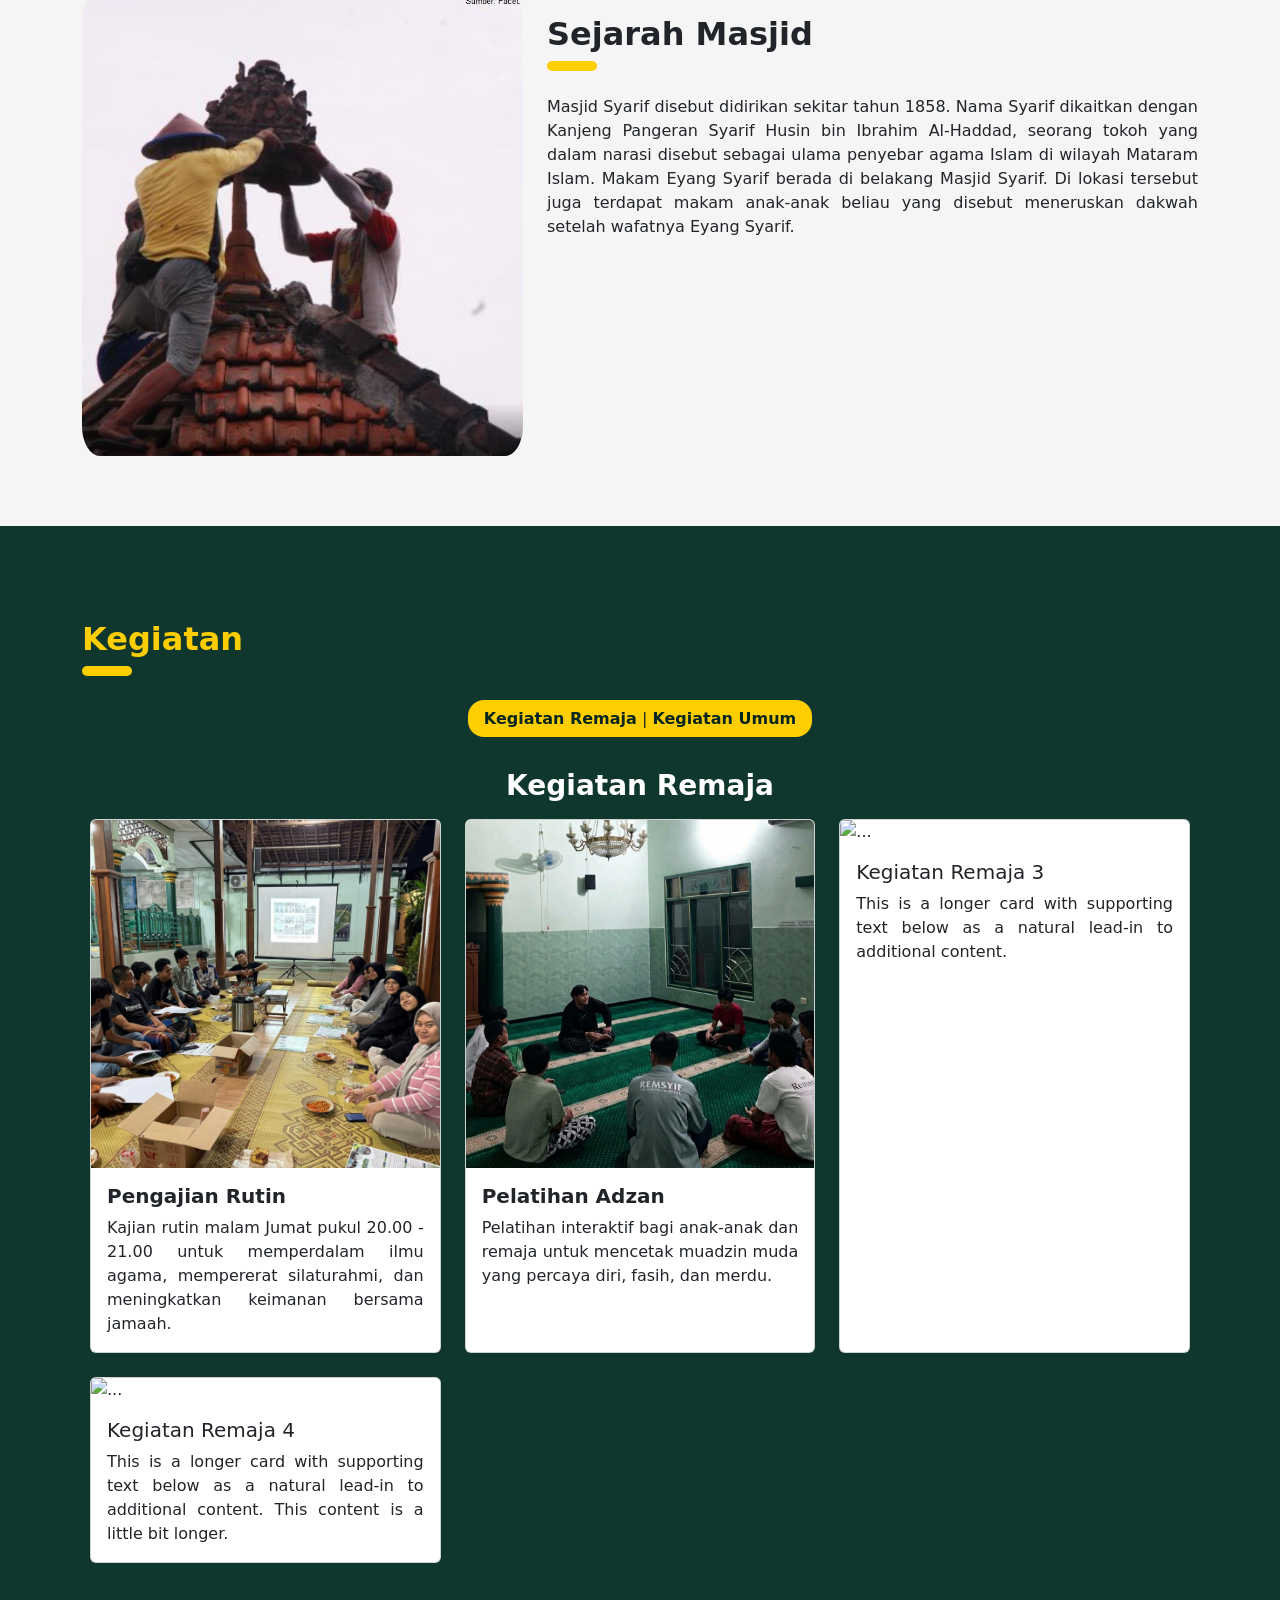
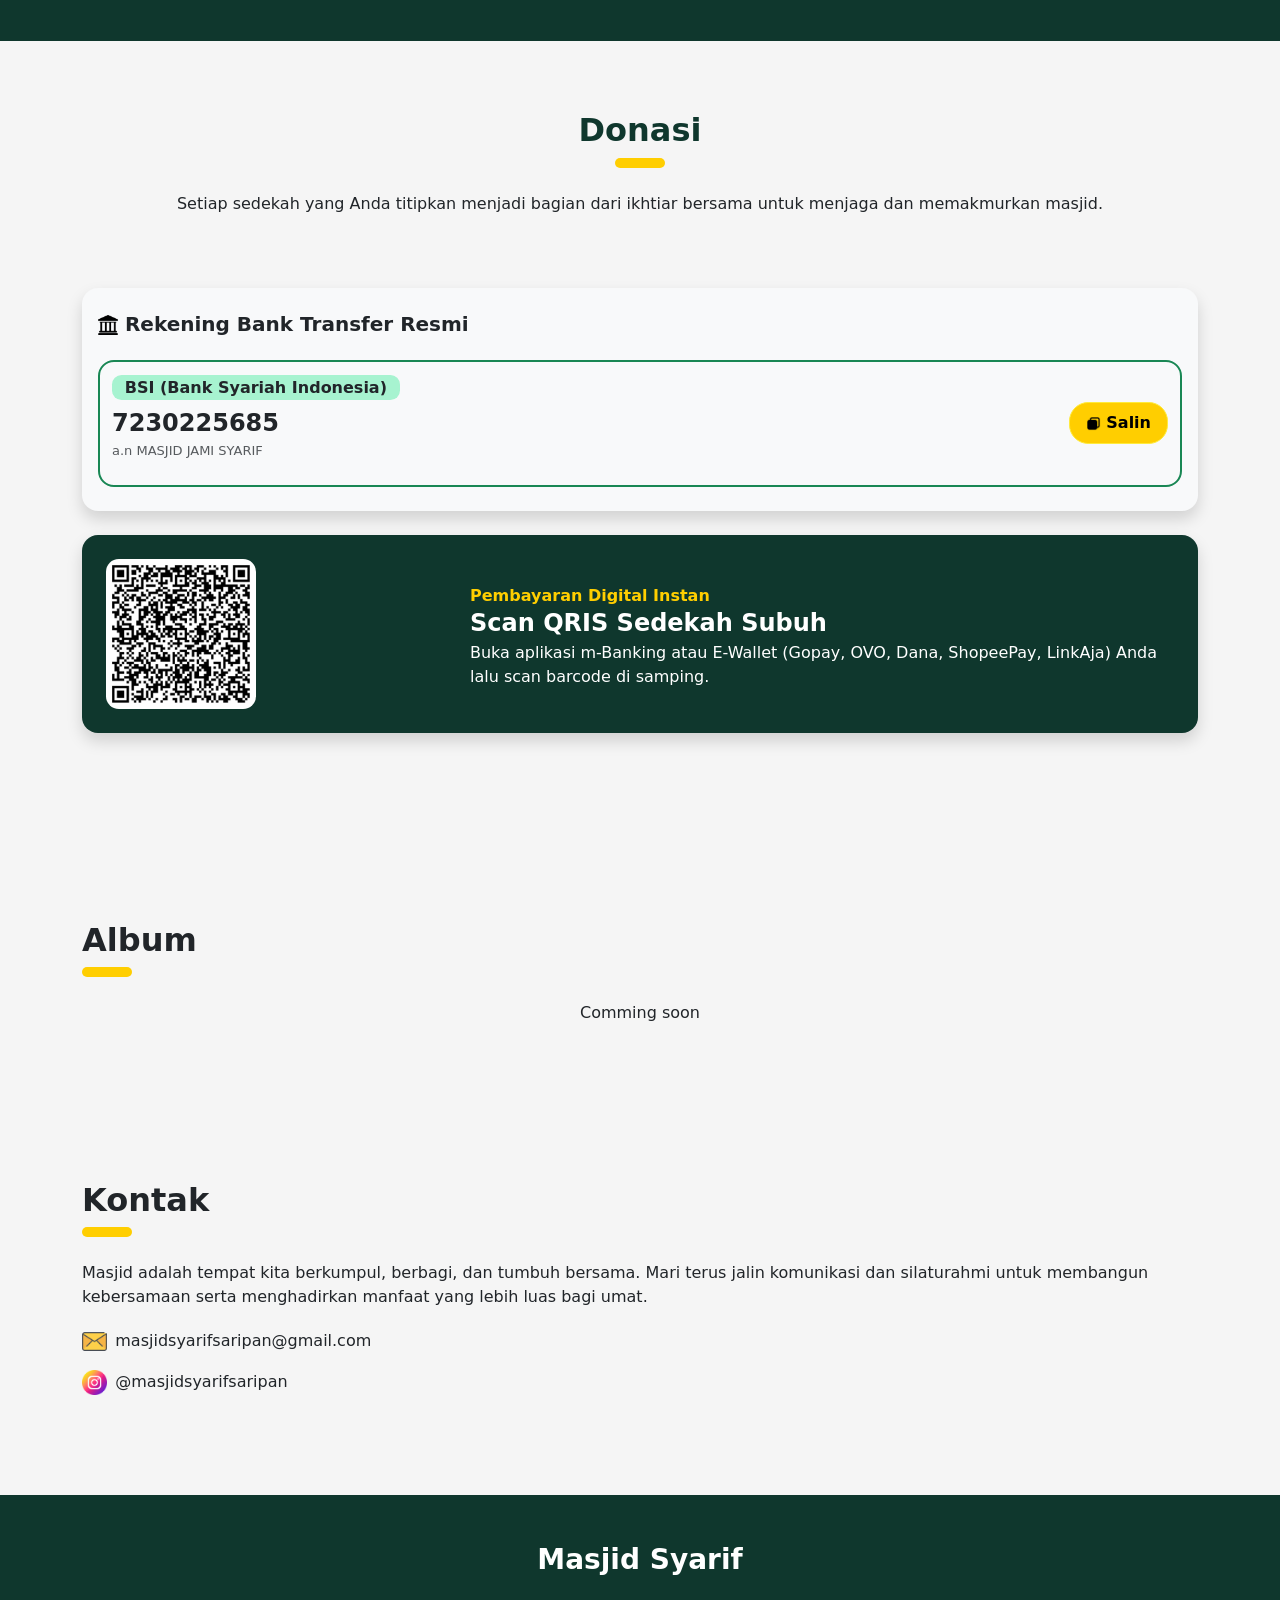
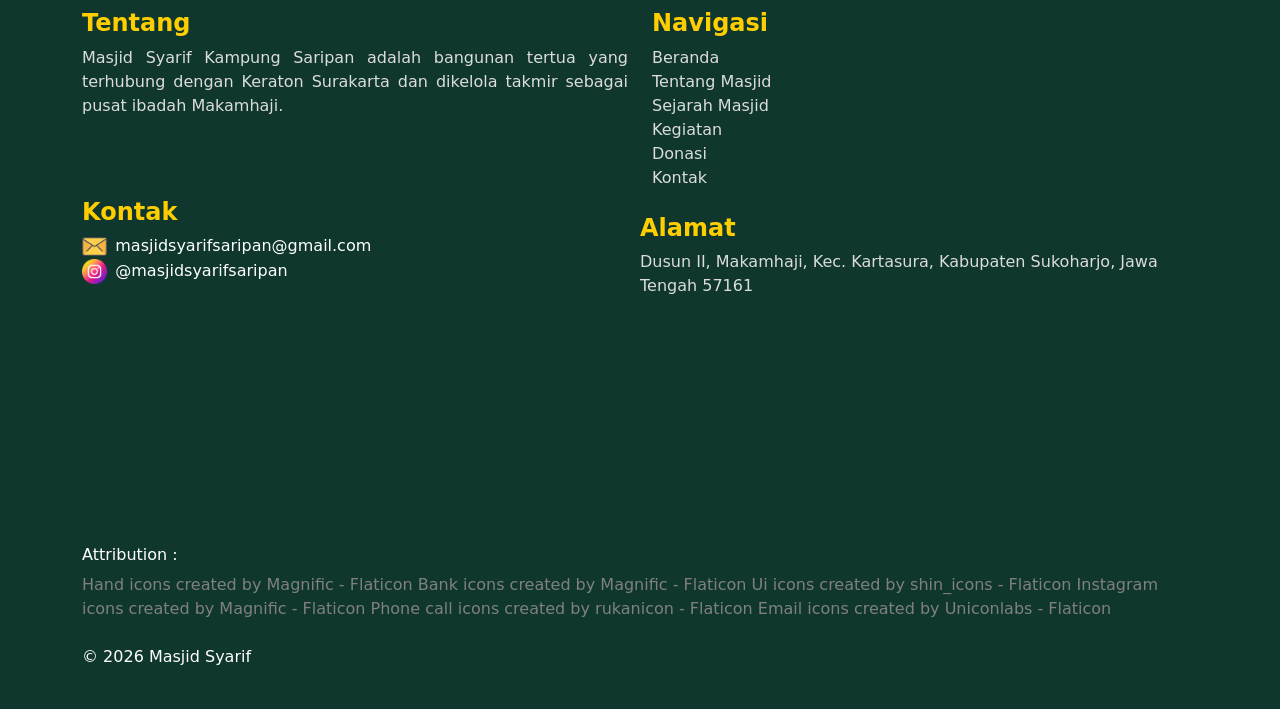
==== commit 525b9031: "update kegiatan" ====
--- a/index.html
+++ b/index.html
@@ -178,7 +178,7 @@
 
     <!-- KEGIATAN 2.0 -->
 
-    <section class="section-konten bg-main-color">
+    <section class="section-konten bg-main-color" id="kegiatan">
         <div class="container">
             <div>
                 <h2 class="text-yellow h2 text-start fw-bold mt-4" >Kegiatan</h2>
@@ -200,19 +200,20 @@
                     <div class="row row-cols-1 row-cols-md-3 g-4">
                         <div class="col">
                             <div class="card h-100">
-                            <img src="..." class="card-img-top" alt="...">
+                            <img src="/asset/img/pengajian-rutin.jpeg" class="card-img-top" alt="...">
                             <div class="card-body">
-                                <h5 class="card-title">Kegiatan Remaja 1</h5>
-                                <p class="card-text">This is a longer card with supporting text below as a natural lead-in to additional content. This content is a little bit longer.</p>
+                                <h5 class="card-title fw-bold">Pengajian Rutin</h5>
+                                <p class="card-text text-justify">Kajian rutin malam Jumat pukul 20.00 - 21.00 untuk memperdalam ilmu agama, mempererat silaturahmi, dan meningkatkan keimanan bersama jamaah.
+</p>
                             </div>
                             </div>
                         </div>
                         <div class="col">
                             <div class="card h-100">
-                            <img src="..." class="card-img-top" alt="...">
+                            <img src="/asset/img/pelatihan-adzan.jpg" class="card-img-top" alt="...">
                             <div class="card-body">
-                                <h5 class="card-title">Kegiatan Remaja 2</h5>
-                                <p class="card-text">This is a short card.</p>
+                                <h5 class="card-title fw-bold">Pelatihan Adzan</h5>
+                                <p class="card-text text-justify">Pelatihan interaktif bagi anak-anak dan remaja untuk mencetak muadzin muda yang percaya diri, fasih, dan merdu.</p>
                             </div>
                             </div>
                         </div>
@@ -221,7 +222,7 @@
                             <img src="..." class="card-img-top" alt="...">
                             <div class="card-body">
                                 <h5 class="card-title">Kegiatan Remaja 3</h5>
-                                <p class="card-text">This is a longer card with supporting text below as a natural lead-in to additional content.</p>
+                                <p class="card-text text-justify">This is a longer card with supporting text below as a natural lead-in to additional content.</p>
                             </div>
                             </div>
                         </div>
@@ -230,7 +231,7 @@
                             <img src="..." class="card-img-top" alt="...">
                             <div class="card-body">
                                 <h5 class="card-title">Kegiatan Remaja 4</h5>
-                                <p class="card-text">This is a longer card with supporting text below as a natural lead-in to additional content. This content is a little bit longer.</p>
+                                <p class="card-text text-justify">This is a longer card with supporting text below as a natural lead-in to additional content. This content is a little bit longer.</p>
                             </div>
                         </div>
                     </div>
@@ -248,8 +249,9 @@
                         <div class="card h-100">
                         <img src="..." class="card-img-top" alt="...">
                         <div class="card-body">
-                            <h5 class="card-title">Kegiatan umum 1</h5>
-                            <p class="card-text">This is a longer card with supporting text below as a natural lead-in to additional content. This content is a little bit longer.</p>
+                            <h5 class="card-title fw-bold">Pengajian Rutin</h5>
+                            <p class="card-text text-justify">Pengajian rutin malam sabtu yang di adakan oleh masjid syarif
+    jam 20.00 - 21.00.</p>
                         </div>
                         </div>
                     </div>
@@ -257,26 +259,28 @@
                         <div class="card h-100">
                         <img src="..." class="card-img-top" alt="...">
                         <div class="card-body">
-                            <h5 class="card-title">Kegiatan umum 2</h5>
-                            <p class="card-text">This is a short card.</p>
+                            <h5 class="card-title fw-bold">Tadarus Al-Quran</h5>
+                            <p class="card-text text-justify">Tadarusan rutin malam rabu yang di adakan oleh masjid syarif
+    jam ba'da isya - selesai.</p>
                         </div>
                         </div>
                     </div>
                     <div class="col">
                         <div class="card h-100">
-                        <img src="..." class="card-img-top" alt="...">
+                        <img src="/asset/img/donor-darah.jpeg" class="card-img-top" alt="...">
                         <div class="card-body">
-                            <h5 class="card-title">Kegiatan umum 3</h5>
-                            <p class="card-text">This is a longer card with supporting text below as a natural lead-in to additional content.</p>
+                            <h5 class="card-title fw-bold">Donor Darah</h5>
+                            <p class="card-text text-justify">Kegiatan donor darah rutin setiap 3 bulan sekali yang di adakan di masjid syarif.</p>
                         </div>
                         </div>
                     </div>
                     <div class="col">
                         <div class="card h-100">
-                        <img src="..." class="card-img-top" alt="...">
+                        <img src="/asset/img/hadroh.jpeg" class="card-img-top" alt="...">
                         <div class="card-body">
-                            <h5 class="card-title">Kegiatan umum 4</h5>
-                            <p class="card-text">This is a longer card with supporting text below as a natural lead-in to additional content. This content is a little bit longer.</p>
+                            <h5 class="card-title fw-bold">Hadroh Sekar Jagad</h5>
+                            <p class="card-text text-justify">Kegiatan hadroh yang dilaksanakan di masjid syarif untuk memperingati hari besar islam seperti maulid nabi, isra mikraj, pernikahan dan tasyakuran.
+</p>
                         </div>
                         </div>
                     </div>
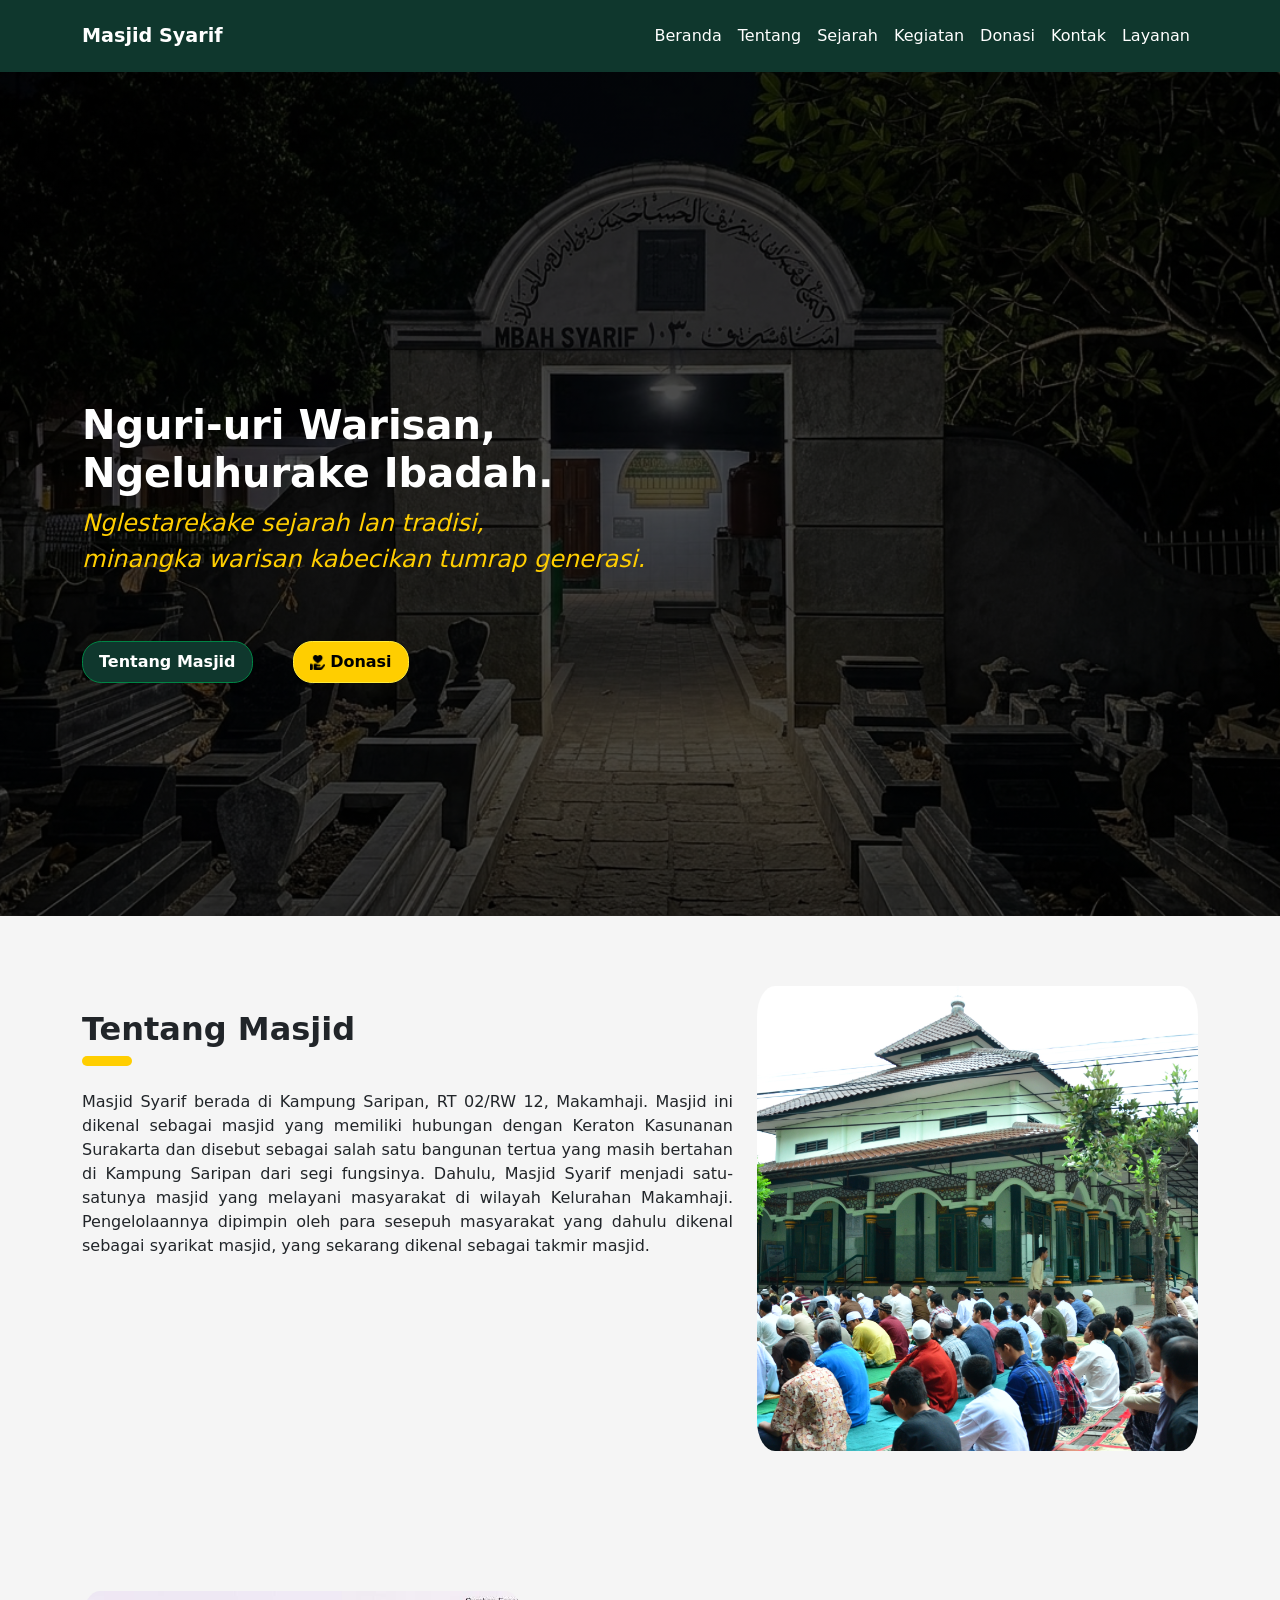
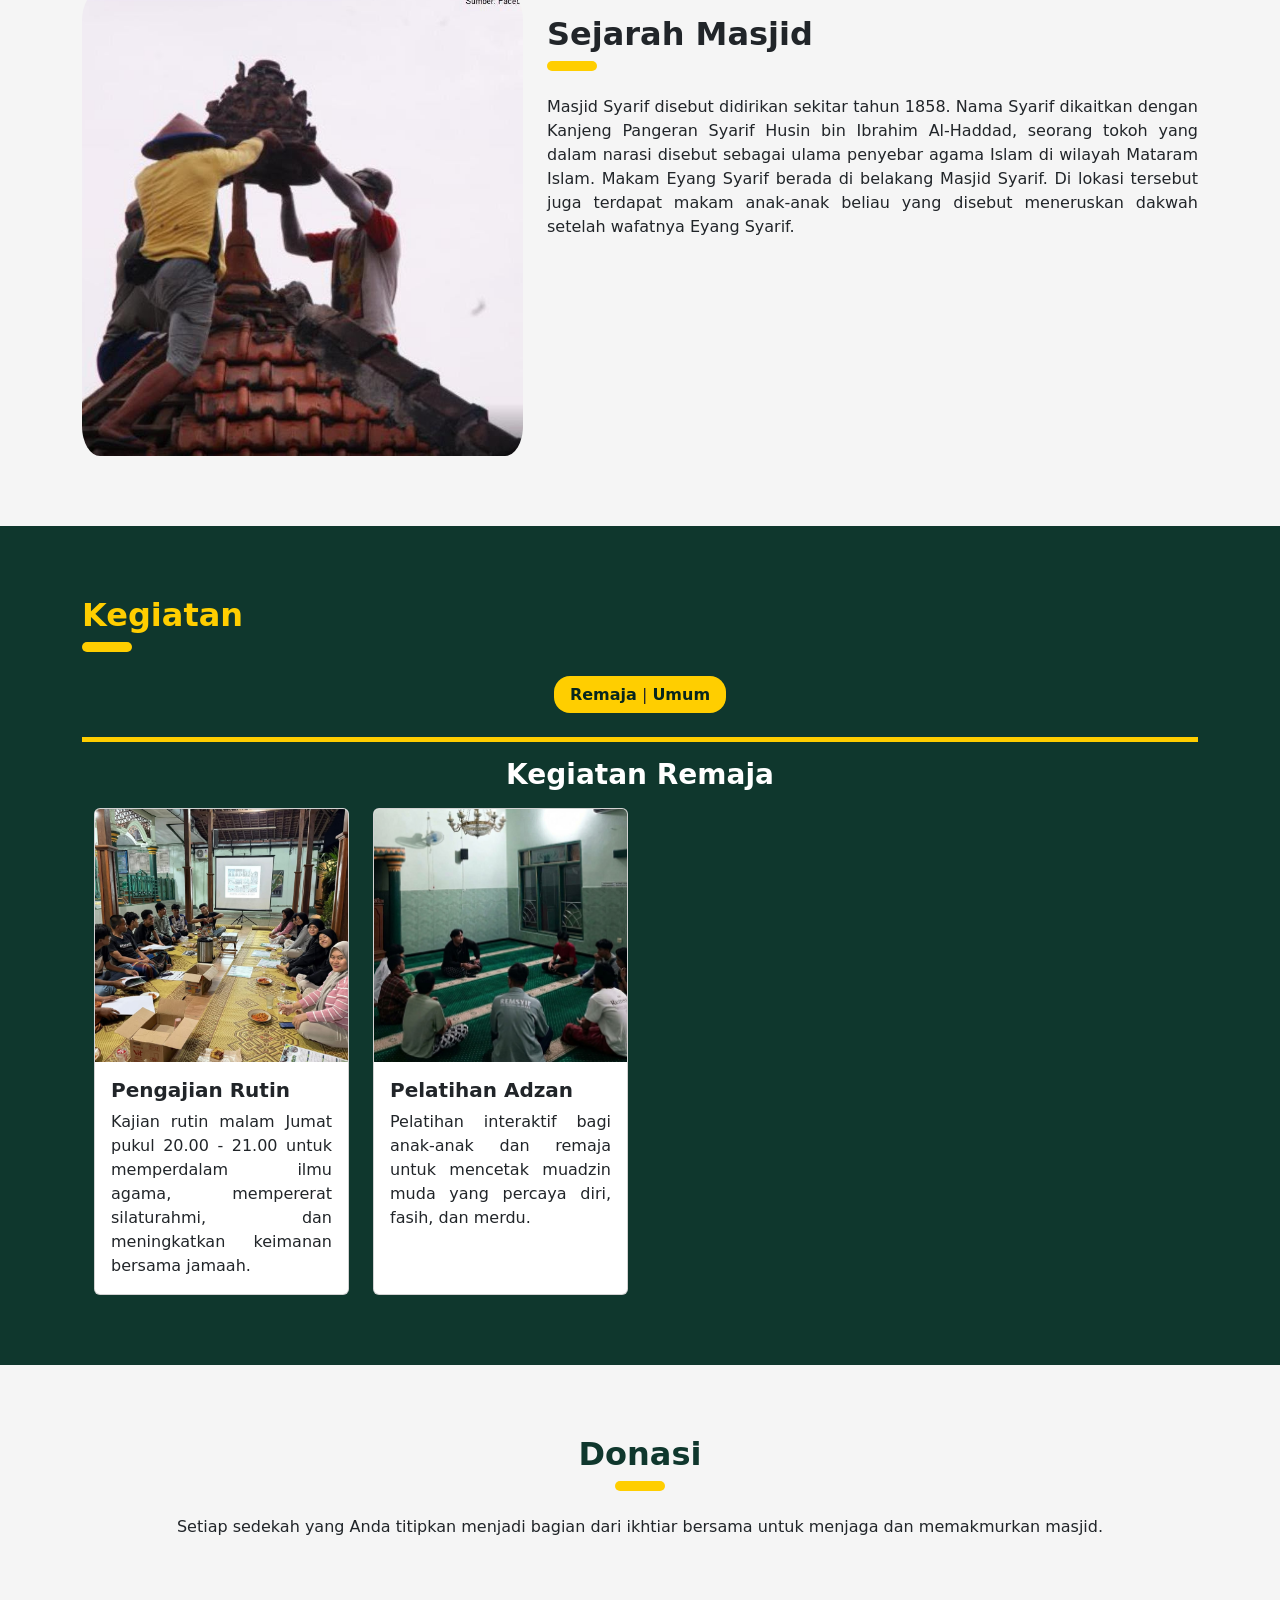
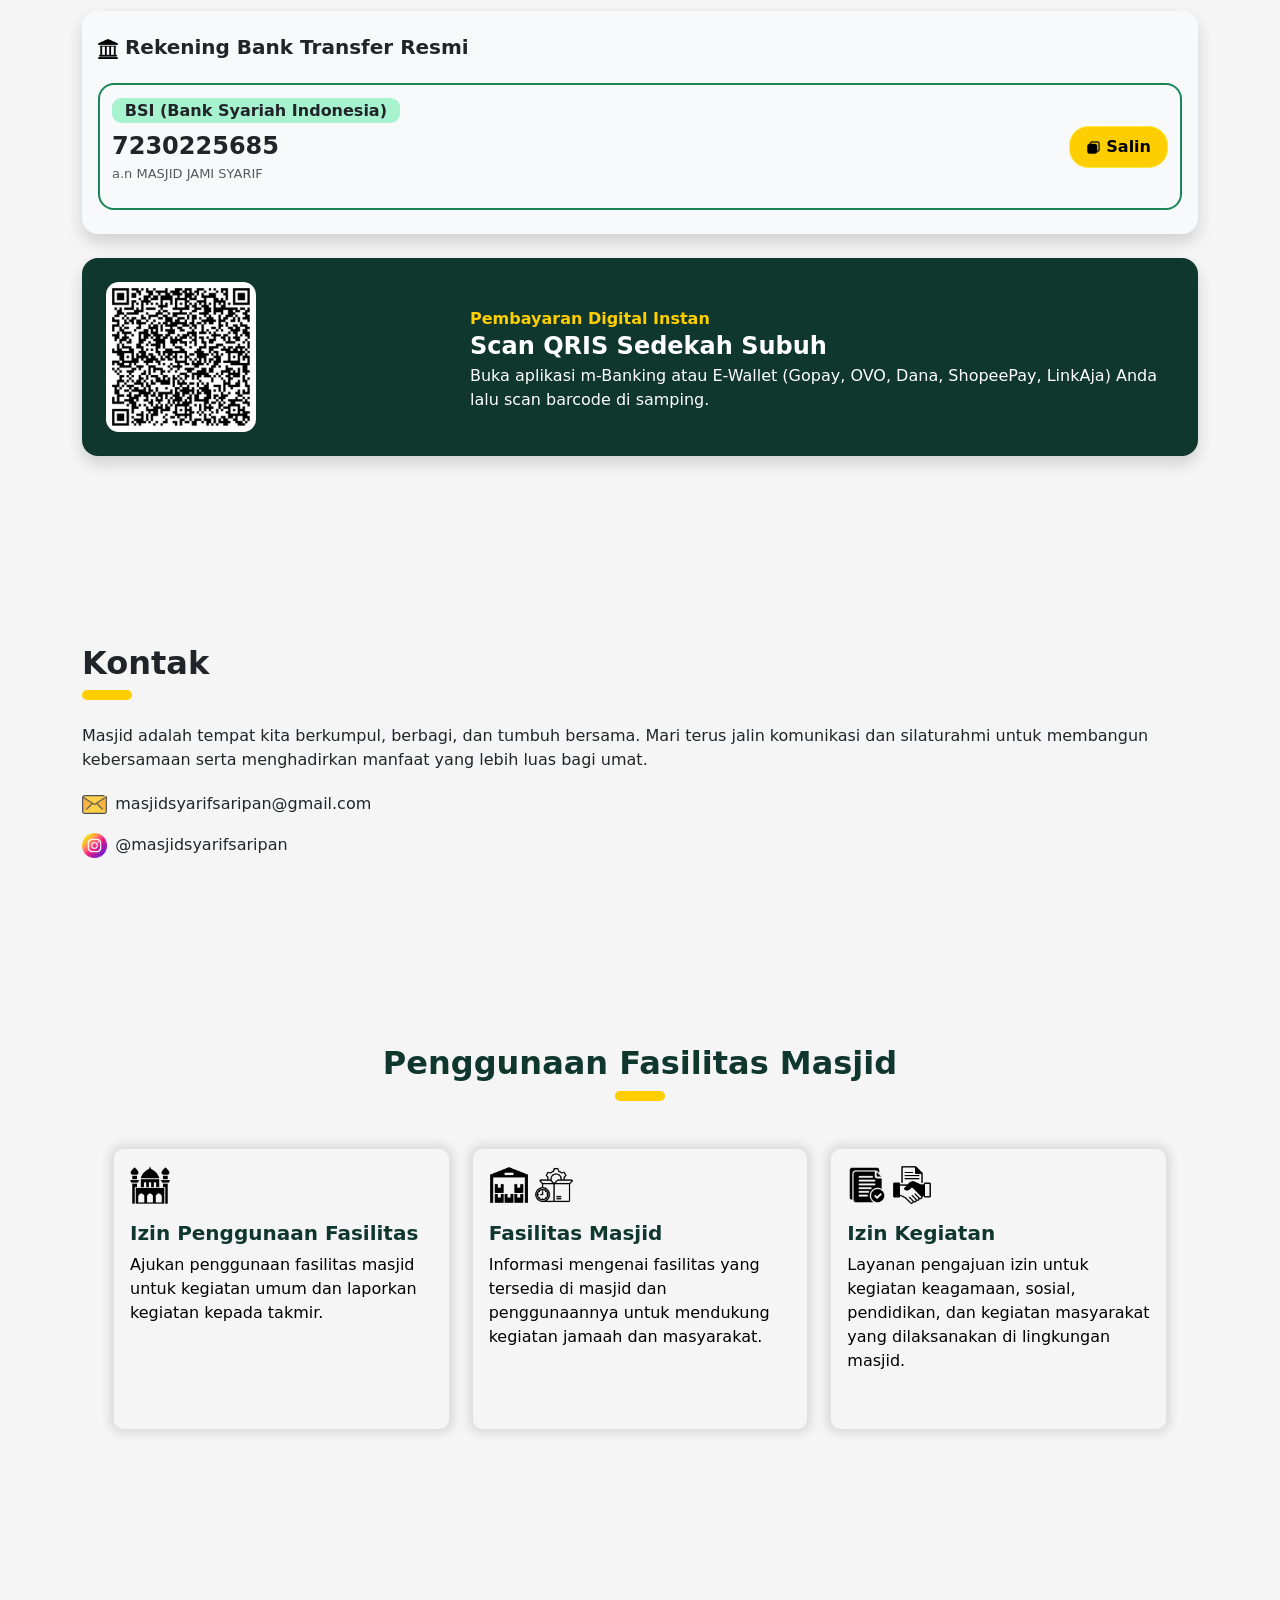
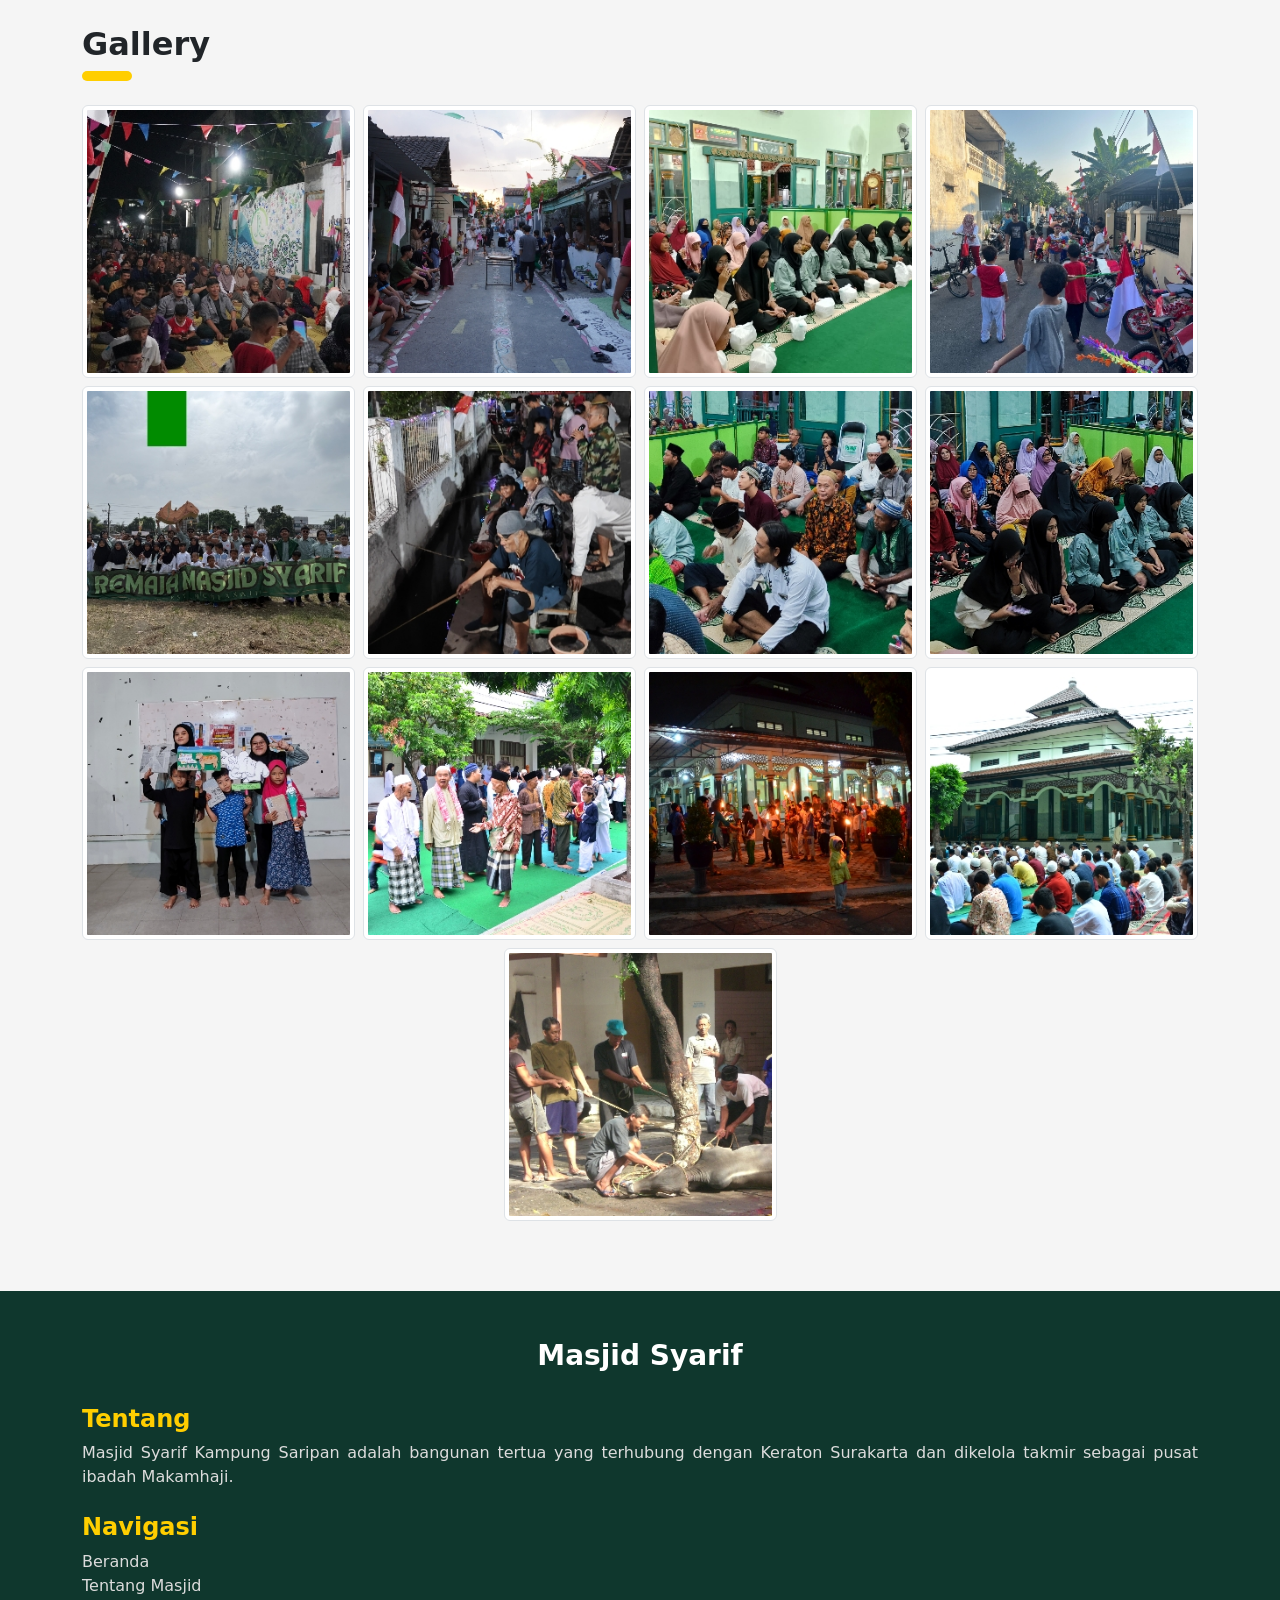
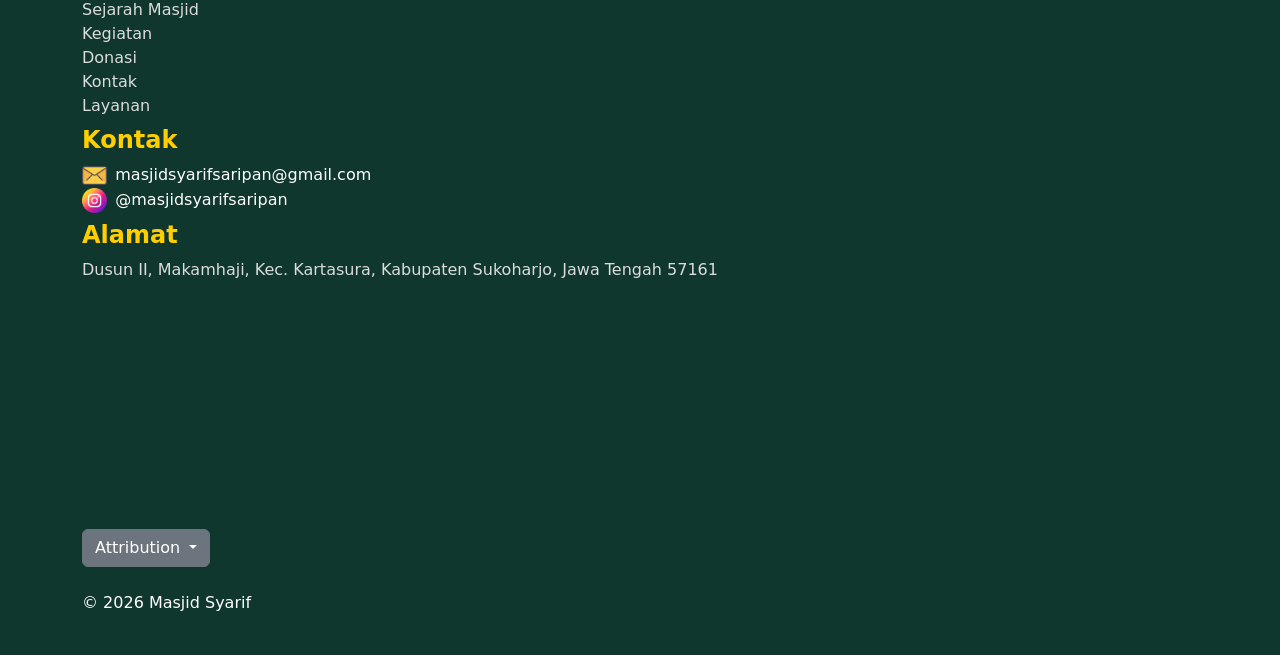
==== commit a10c219d: "update kegiatan, +layanan, +gallery" ====
--- a/index.html
+++ b/index.html
@@ -13,7 +13,7 @@
 <body>
     <!-- HEADER START -->
     <header class="shadow-sm p-2 bg-body-tertiary rounded">
-        <nav class="d-flex flex-row align-items-center navbar navbar-dark navbar-expand-md fixed-top bg-main-color">
+        <nav class="d-flex flex-row align-items-center navbar navbar-dark navbar-expand-lg fixed-top bg-main-color">
             <div class="container">
                 <div class="wrap">
                     <!-- <a class="navbar-brand" href="#">
@@ -47,6 +47,9 @@
                         <li class="nav-item">
                             <a class="nav-link link" href="#kontak">Kontak</a>
                         </li>
+                        <li class="nav-item">
+                            <a class="nav-link link" href="#layanan">Layanan</a>
+                        </li>                        
                     </ul>
                 </div>
             </div>
@@ -57,21 +60,26 @@
         <!-- BERANDA START -->
         <section id="beranda" >
             <div class="hero-section">
-                <div class="container d-flex flex-column justify-content-center justify-content-sm-start">
+                <div class="container d-flex flex-column justify-content-center justify-content-sm-start" style="padding-top: 200px;">
                     <div class="text">
-                        <h1 class="tagline h1 text-white fw-bolder text-center text-md-start">Nguri-uri Warisan,<br> Ngeluhurake Ibadah.</h1>
-                        <p class="text-yellow fst-italic fs-4 text-center text-md-start">
+                        <h1 class="tagline h1 text-white fw-bolder text-center text-lg-start">Nguri-uri Warisan,<br> Ngeluhurake Ibadah.</h1>
+                        <p class="text-yellow fst-italic fs-4 text-center text-lg-start">
                             Nglestarekake sejarah lan tradisi,<br> minangka warisan kabecikan tumrap generasi.
                         </p>
                     </div>
-                    <div class="d-flex flex-row justify-content-center justify-content-md-start btn-container py-5">
-                        <a class="cta btn-2 fw-bold" href="#tentang-masjid">Tentang Masjid</a>
-                        <a class="cta btn-1 fw-bold" href="#donasi"><img class="icon" src="asset/icon/heart.png" alt="icon" loading="lazy"> Donasi</a>
+                    <div>
+                        <div class="d-flex flex-row justify-content-center justify-content-lg-start btn-container py-5">
+                            <a class="cta btn-2 fw-bold" href="#tentang-masjid">Tentang Masjid</a>
+                            <a class="cta btn-1 fw-bold" href="#donasi"><img class="icon" src="asset/icon/heart.png" alt="icon"> Donasi</a>
+                        </div>
+      
                     </div>
                  </div>
             </div>
         </section>
         <!-- BERANDA END -->
+         
+
 
         <!-- TENTANG MASJID START-->
         <section class="section-konten" id="tentang-masjid">
@@ -79,7 +87,7 @@
                 <div class="row d-flex align-items-center  flex-column-reverse flex-lg-row align-items-lg-start">
                     <div class="text mt-4 col-lg-6 col-xl 3">
                         <div class="">
-                            <h2 class="h2 fw-bold mt-4 title" >Tentang Masjid</h2>
+                            <h2 class="h2 fw-bold" >Tentang Masjid</h2>
                             <div class="underline mb-4"></div>
                         </div>
                         <p class="fs-6 text-justify fs-lg-1" >
@@ -113,190 +121,106 @@
                 </div>
             </div>
         </section>
-        <!-- SEJARAH MASJID END-->
-
-
-        <!-- KEGIATAN START-->
-        <!-- <section class="section-konten pb-5 " id="kegiatan">
-            <div class="container-fluid py-4 bg-main-color">
-                <div class="container">
-                    <div>
-                        <h2 class="text-yellow h2 text-start fw-bold mt-4" >Kegiatan</h2>
-                        <div class="underline mb-4"></div>
-                    </div>
-                    <div id="carouselExampleCaptions" class="carousel slide">
-                        <div class="carousel-indicators">
-                        <button type="button" data-bs-target="#carouselExampleCaptions" data-bs-slide-to="0" class="active" aria-current="true" aria-label="Slide 1"></button>
-                        <button type="button" data-bs-target="#carouselExampleCaptions" data-bs-slide-to="1" aria-label="Slide 2"></button>
-                        <button type="button" data-bs-target="#carouselExampleCaptions" data-bs-slide-to="2" aria-label="Slide 3"></button>
-                        <button type="button" data-bs-target="#carouselExampleCaptions" data-bs-slide-to="3" aria-label="Slide 4"></button>
-                    </div>
-                    <div class="carousel-inner">
-                        <div class="carousel-item active ">
-                            <img src="asset/img/kegiatan1.JPG" class="d-block w-100" alt="" loading="lazy">
-                            <div class="carousel-caption container-fluid bg-main-color d-block">
-                                <h5 class="fw-bold text-start">Takbiran</h5>
-                                <p class="text-start">Seruan takbir dan rasa syukur yang digaungkan umat Islam secara bersahut-sahutan untuk menyambut datangnya Hari Raya Idul Fitri maupun Idul Adha.</p>
-                            </div>
-                        </div>
-                        <div class="carousel-item">
-                            <img src="asset/img/tentang.JPG" class="d-block w-100" alt="" loading="lazy">
-                            <div class="carousel-caption container-fluid bg-main-color d-block">
-                                <h5 class="fw-bold text-start">Shalat Eid </h5>
-                            <p class="text-start">Sholat sunnah dua rakaat berjamaah yang dilaksanakan pada pagi hari Hari Raya Idul Fitri dan Idul Adha, lalu dilanjutkan dengan khutbah.</p>
-                        </div>
-                    </div>
-                    <div class="carousel-item">
-                        <img src="asset/img/halalbihalal.JPG" class="d-block w-100" alt="" loading="lazy">
-                        <div class="carousel-caption container-fluid bg-main-color d-block">
-                            <h5 class="fw-bold text-start">Halal bihalal</h5>
-                            <p class="text-start">Tradisi bersilaturahmi dan saling memaafkan antar sesame setelah Idul Fitri untuk mempererat tali persaudaraan.</p>
-                        </div>
-                    </div>
-                    <div class="carousel-item">
-                        <img src="asset/img/qurban.JPG" class="d-block w-100" alt="" loading="lazy">
-                        <div class="carousel-caption container-fluid bg-main-color d-block">
-                            <h5 class="fw-bold text-start">Qurban</h5>
-                            <p class="text-start">Ibadah menyembelih hewan ternak pada Hari Raya Idul Adha dan Hari Tasyrik sebagai bentuk ketaatan serta aksi berbagi kepada sesama.</p>
-                        </div>
-                    </div>
-                </div>
-                    <button class="carousel-control-prev" type="button" data-bs-target="#carouselExampleCaptions" data-bs-slide="prev">
-                        <span class="carousel-control-prev-icon" aria-hidden="true"></span>
-                        <span class="visually-hidden">Previous</span>
-                    </button>
-                    <button class="carousel-control-next" type="button" data-bs-target="#carouselExampleCaptions" data-bs-slide="next">
-                        <span class="carousel-control-next-icon" aria-hidden="true"></span>
-                        <span class="visually-hidden">Next</span>
-                    </button>
-                </div>
-            </div>    
-        </div>
-    </section> -->
-    <!-- KEGIATAN END-->
-
+       
 
     <!-- KEGIATAN 2.0 -->
 
     <section class="section-konten bg-main-color" id="kegiatan">
         <div class="container">
             <div>
-                <h2 class="text-yellow h2 text-start fw-bold mt-4" >Kegiatan</h2>
+                <h2 class="text-yellow h2 text-start fw-bold" >Kegiatan</h2>
                 <div class="underline mb-4"></div>
             </div>
 
             <div class="mb-4 d-flex justify-content-center">
                 <div class="toggle-container text-center">
-                    <a class="toggle-btn fs-6 fw-semibold" id="btnPemuda" onclick="pemudaActive()">Kegiatan Remaja</a> |
-                    <a class="toggle-btn fs-6 fw-semibold" id="btnOrangTua" onclick="orangTuaActive()">Kegiatan Umum</a>
-                </div>
-            </div>
-
-            <div class="p-2 carousel remaja active" id="carouselPemuda">
-                <div class="mb-3">
+                    <a class="toggle-btn fs-6 fw-semibold" id="btnPemuda" onclick="pemudaActive()">Remaja</a> |
+                    <a class="toggle-btn fs-6 fw-semibold" id="btnOrangTua" onclick="orangTuaActive()">Umum</a>
+                </div>
+            </div>
+            
+            <div class="line"></div>
+
+            <div class="carousel remaja active" id="carouselPemuda">
+                <div class="my-3">
                     <h3 class="fw-bold text-center text-white">Kegiatan Remaja</h3>
                 </div>
-
-                    <div class="row row-cols-1 row-cols-md-3 g-4">
+                <div class="container">
+                    <div class="row row-cols-1 row-cols-md-2 row-cols-lg-3 row-cols-xl-4 gy-4">
                         <div class="col">
                             <div class="card h-100">
-                            <img src="/asset/img/pengajian-rutin.jpeg" class="card-img-top" alt="...">
+                                <img src="/asset/img/pengajian-rutin.jpeg" class="card-img-top" alt="..." loading="lazy">
+                                <div class="card-body">
+                                    <h5 class="card-title fw-bold">Pengajian Rutin</h5>
+                                    <p class="card-text text-justify">Kajian rutin malam Jumat pukul 20.00 - 21.00 untuk memperdalam ilmu agama, mempererat silaturahmi, dan meningkatkan keimanan bersama jamaah.</p>
+                                </div>
+                            </div>
+                        </div>
+                        <div class="col">
+                            <div class="card h-100">
+                                <img src="/asset/img/pelatihan-adzan.jpg" class="card-img-top" alt="..." loading="lazy">
+                                <div class="card-body">
+                                    <h5 class="card-title fw-bold">Pelatihan Adzan</h5>
+                                    <p class="card-text text-justify">Pelatihan interaktif bagi anak-anak dan remaja untuk mencetak muadzin muda yang percaya diri, fasih, dan merdu.</p>
+                                </div>
+                            </div>
+                        </div>
+                    </div>
+                </div>
+            </div>
+            
+            
+            <div class=" carousel umum" id="carouselUmum">
+                <div class="my-3">
+                    <h3 class="fw-bold text-center text-white">Kegiatan Umum</h3>
+                </div>
+
+                <div class="row row-cols-1 row-cols-md-2 row-cols-lg-3 row-cols-xl-4 gy-4">
+                    <div class="col">
+                        <div class="card h-100">
+                            <img src="/asset/img/gambar-tidak-tersedia.jpeg" class="card-img-top" alt="..." loading="lazy">
                             <div class="card-body">
                                 <h5 class="card-title fw-bold">Pengajian Rutin</h5>
-                                <p class="card-text text-justify">Kajian rutin malam Jumat pukul 20.00 - 21.00 untuk memperdalam ilmu agama, mempererat silaturahmi, dan meningkatkan keimanan bersama jamaah.
-</p>
-                            </div>
-                            </div>
-                        </div>
-                        <div class="col">
-                            <div class="card h-100">
-                            <img src="/asset/img/pelatihan-adzan.jpg" class="card-img-top" alt="...">
-                            <div class="card-body">
-                                <h5 class="card-title fw-bold">Pelatihan Adzan</h5>
-                                <p class="card-text text-justify">Pelatihan interaktif bagi anak-anak dan remaja untuk mencetak muadzin muda yang percaya diri, fasih, dan merdu.</p>
-                            </div>
-                            </div>
-                        </div>
-                        <div class="col">
-                            <div class="card h-100">
-                            <img src="..." class="card-img-top" alt="...">
-                            <div class="card-body">
-                                <h5 class="card-title">Kegiatan Remaja 3</h5>
-                                <p class="card-text text-justify">This is a longer card with supporting text below as a natural lead-in to additional content.</p>
-                            </div>
-                            </div>
-                        </div>
-                        <div class="col">
-                            <div class="card h-100">
-                            <img src="..." class="card-img-top" alt="...">
-                            <div class="card-body">
-                                <h5 class="card-title">Kegiatan Remaja 4</h5>
-                                <p class="card-text text-justify">This is a longer card with supporting text below as a natural lead-in to additional content. This content is a little bit longer.</p>
-                            </div>
-                        </div>
-                    </div>
-                </div>
-                    
-            </div>
-
-            <div class="p-2 carousel umum" id="carouselOrangTua">
-                <div class="mb-3">
-                    <h3 class="fw-bold text-center text-white">Kegiatan Umum</h3>
-                </div>
-
-                <div class="row row-cols-1 row-cols-md-3 g-4">
+                                <p class="card-text text-justify">Pengajian rutin malam sabtu yang di adakan oleh masjid syarif terbuka untuk umum jam 20.00 - 21.00.</p>
+                            </div>
+                        </div>
+                    </div>
                     <div class="col">
                         <div class="card h-100">
-                        <img src="..." class="card-img-top" alt="...">
-                        <div class="card-body">
-                            <h5 class="card-title fw-bold">Pengajian Rutin</h5>
-                            <p class="card-text text-justify">Pengajian rutin malam sabtu yang di adakan oleh masjid syarif
-    jam 20.00 - 21.00.</p>
-                        </div>
+                            <img src="/asset/img/gambar-tidak-tersedia.jpeg" class="card-img-top" alt="..." loading="lazy">
+                            <div class="card-body">
+                                <h5 class="card-title fw-bold">Tadarus Al-Quran</h5>
+                                <p class="card-text text-justify">Tadarusan rutin malam rabu yang di adakan oleh masjid syarif jam ba'da isya - selesai.</p>
+                            </div>
                         </div>
                     </div>
                     <div class="col">
                         <div class="card h-100">
-                        <img src="..." class="card-img-top" alt="...">
-                        <div class="card-body">
-                            <h5 class="card-title fw-bold">Tadarus Al-Quran</h5>
-                            <p class="card-text text-justify">Tadarusan rutin malam rabu yang di adakan oleh masjid syarif
-    jam ba'da isya - selesai.</p>
-                        </div>
+                            <img src="/asset/img/donor-darah.jpeg" class="card-img-top" alt="..." loading="lazy">
+                            <div class="card-body">
+                                <h5 class="card-title fw-bold">Donor Darah</h5>
+                                <p class="card-text text-justify">Kegiatan donor darah rutin setiap 3 bulan sekali yang di adakan di masjid syarif.</p>
+                            </div>
                         </div>
                     </div>
                     <div class="col">
                         <div class="card h-100">
-                        <img src="/asset/img/donor-darah.jpeg" class="card-img-top" alt="...">
-                        <div class="card-body">
-                            <h5 class="card-title fw-bold">Donor Darah</h5>
-                            <p class="card-text text-justify">Kegiatan donor darah rutin setiap 3 bulan sekali yang di adakan di masjid syarif.</p>
-                        </div>
-                        </div>
-                    </div>
-                    <div class="col">
-                        <div class="card h-100">
-                        <img src="/asset/img/hadroh.jpeg" class="card-img-top" alt="...">
-                        <div class="card-body">
-                            <h5 class="card-title fw-bold">Hadroh Sekar Jagad</h5>
-                            <p class="card-text text-justify">Kegiatan hadroh yang dilaksanakan di masjid syarif untuk memperingati hari besar islam seperti maulid nabi, isra mikraj, pernikahan dan tasyakuran.
-</p>
-                        </div>
+                            <img src="/asset/img/hadroh.jpeg" class="card-img-top" alt="..." loading="lazy">
+                            <div class="card-body">
+                                <h5 class="card-title fw-bold">Hadroh Sekar Jagad</h5>
+                                <p class="card-text text-justify">Kegiatan hadroh yang dilaksanakan di masjid syarif untuk memperingati hari besar islam seperti maulid nabi, isra mikraj, pernikahan dan tasyakuran.</p>
+                            </div>
                         </div>
                     </div>
                 </div>
                 
             </div>
-
+            
         </div>
     </section>
-
-
-
-
-
+    
     <!-- KEGIATAN 2.0  END-->
-
+    
 
     
     
@@ -333,7 +257,7 @@
                     
                 </div>
                 
-                <div class="container rounded-4 shadow p-3 mb-5 bg-body-tertiarty rounded bank-tranfer  qr-code bg-main-color ">
+                <div class="container rounded-4 shadow p-3 mb-5 bg-body-tertiarty rounded  qr-code bg-main-color ">
                     <div class="row py-2 px-2">
                         <div class="container justify-content-center col-md-4 d-flex justify-content-md-start align-items-center ">
                             <img class="qr-img" src="asset/qr/qris-masjid.jpeg" alt="Qr Code" loading="lazy">
@@ -350,18 +274,6 @@
         </section>
         <!-- DONASI END -->
 
-        <!-- ALBUM START-->
-         <section class="section-konten">
-            <div class="container">
-                <div>
-                    <h2 class="fw-bold" >Album</h2>
-                    <div class="underline mb-4"></div>
-                </div>
-
-                <p class="text-center">Comming soon</p>
-            </div>
-         </section>
-        <!-- ALBUM END-->
 
         <!-- KONTAK START-->
          <section class="section-konten mb-5 pb-5" id="kontak">
@@ -389,6 +301,142 @@
         <!-- KONTAK END-->
 
 
+    <!-- PELAYANAN  START-->
+        <section class="section-konten" id="layanan">
+            <div class="container p-3">
+                <div class="container d-flex flex-column justify-content-center align-items-center">
+                    <h2 class="h2 pb-2 m-0 text-center text-green fw-bold">Penggunaan Fasilitas Masjid</h2>
+                    <div class="underline mb-4 "></div>
+                </div>
+
+                <div class="container overflow-hidden mt-2">
+                    <div class=" p-3 row row-cols-1 row-cols-md-2 row-cols-lg-3 ">
+                        <a href="layanan/izin-penggunaan-fasilitas.html" class="link-card">
+                            <div class="col mb-4">
+                                <div class="layanan-card shadow-card">
+                                    <div class="mb-3">
+                                        <img src="asset/icon/mosque.png" alt="" style="width: 40px;">
+                                    </div>
+                                    <h5 class="fw-bold text-green">Izin Penggunaan Fasilitas</h5>
+                                    <p>Ajukan penggunaan fasilitas masjid untuk kegiatan umum dan laporkan kegiatan kepada takmir.</p>
+                                </div>
+                            </div>
+                        </a>
+
+                        <a href="layanan/fasilitas-masjid.html" class="link-card">
+                            <div class="col mb-4">
+                                <div class="layanan-card shadow-card">
+                                    <div class="mb-3">
+                                        <img src="/asset/icon/warehouse.png" alt="" style="width: 40px;">
+                                        <img src="/asset/icon/inventory-management.png" alt="" style="width: 40px;">
+                                    </div>
+                                    <h5 class="fw-bold text-green">Fasilitas Masjid</h5>
+                                    <p>Informasi mengenai fasilitas yang tersedia di masjid dan penggunaannya untuk mendukung kegiatan jamaah dan masyarakat.</p>
+                                </div>
+                            </div>
+                        </a>
+
+                        <a href="layanan/izin-kegiatan.html" class="link-card">
+                            <div class="col mb-4">
+                                <div class="layanan-card shadow-card">
+                                    <div class="mb-3">
+                                        <img src="asset/icon/business-proposal.png" alt="" style="width: 40px;">
+                                        <img src="asset/icon/accord.png" alt="" style="width: 40px;">
+                                    </div>
+                                    <h5 class="fw-bold text-green">Izin Kegiatan</h5>
+                                    <p>Layanan pengajuan izin untuk kegiatan keagamaan, sosial, pendidikan, dan kegiatan masyarakat yang dilaksanakan di lingkungan masjid.</p>
+                                </div>
+                            </div>
+                        </a>
+
+                    </div>
+            </div>
+
+        </section>
+        <!-- PELAYANAN END-->
+
+
+        <!-- GALLERY START-->
+        <section class="section-konten">
+            <div class="container">
+                <div>
+                    <h2 class="fw-bold" >Gallery</h2>
+                    <div class="underline mb-4"></div>
+                </div>
+                
+                <div class="gallery d-flex justify-content-center row row-cols-2 row-cols-md-3 row-cols-lg-4 g-2">
+                    <div class=" col gallery-item ">
+                        <a href="asset/img/album/img1.JPG">
+                            <img src="asset/img/album/img1-thumbnail.jpg" alt="" class="img-thumbnail" loading="lazy">
+                        </a>
+                    </div>
+                    <div class="col gallery-item">
+                        <a href="asset/img/album/img2.JPG">
+                            <img src="asset/img/album/img2-thumbnail.jpg" alt="" class="img-thumbnail" loading="lazy">
+                        </a>
+                    </div>
+                    <div class="col gallery-item">
+                        <a href="asset/img/album/img3.jpg">
+                            <img src="asset/img/album/img3-thumbnail.jpg" alt="" class="img-thumbnail" loading="lazy">
+                        </a>
+                    </div>
+                    <div class="col gallery-item">
+                        <a href="asset/img/album/img4.jpg">
+                            <img src="asset/img/album/img4-thumbnail.jpg" alt="" class="img-thumbnail" loading="lazy">
+                        </a>
+                    </div>                                                
+                    <div class="col gallery-item">
+                        <a href="asset/img/album/img5.jpg">
+                            <img src="asset/img/album/img5-thumbnail.jpg" alt="" class="img-thumbnail" loading="lazy">
+                        </a>
+                    </div>  
+                    <div class="col gallery-item">
+                        <a href="asset/img/album/img6.jpg">
+                            <img src="asset/img/album/img6-thumbnail.jpg" alt="" class="img-thumbnail" loading="lazy">
+                        </a>
+                    </div>  
+                    <div class="col gallery-item">
+                        <a href="asset/img/album/img7.jpg">
+                            <img src="asset/img/album/img7-thumbnail.jpg" alt="" class="img-thumbnail" loading="lazy">
+                        </a>
+                    </div>  
+                    <div class="col gallery-item">
+                        <a href="asset/img/album/img8.jpg">
+                            <img src="asset/img/album/img8-thumbnail.jpg" alt="" class="img-thumbnail" loading="lazy">
+                        </a>
+                    </div>  
+                    <div class="col gallery-item">
+                        <a href="asset/img/album/img9.jpg">
+                            <img src="asset/img/album/img9-thumbnail.jpg" alt="" class="img-thumbnail" loading="lazy">
+                        </a>
+                    </div> 
+                    <div class="col gallery-item">
+                        <a href="asset/img/album/img10.JPG">
+                            <img src="asset/img/album/img10-thumbnail.jpg" alt="" class="img-thumbnail" loading="lazy">
+                        </a>
+                    </div>
+                    <div class="col gallery-item">
+                        <a href="asset/img/album/img11.JPG">
+                            <img src="asset/img/album/img11-thumbnail.jpg" alt="" class="img-thumbnail" loading="lazy">
+                        </a>
+                    </div>
+                    <div class="col gallery-item">
+                        <a href="asset/img/album/img12.JPG">
+                            <img src="asset/img/album/img12-thumbnail.jpg" alt="" class="img-thumbnail" loading="lazy">
+                        </a>
+                    </div>
+                    <div class="col gallery-item">
+                        <a href="asset/img/album/img13.JPG">
+                            <img src="asset/img/album/img13-thumbnail.jpg" alt="" class="img-thumbnail" loading="lazy">
+                        </a>
+                    </div>                                                                                                                                                                                                           
+                </div>
+
+                <!-- <p class="text-center">Comming soon</p> -->
+            </div>
+        </section>
+        <!-- GALLERY END-->
+
 
     </main>
 
@@ -396,58 +444,74 @@
     <footer class="bg-main-color text-white">
         <div class="container py-4">
             <h3 class="fs-3 fw-bold text-center text-white my-4">Masjid Syarif</h3>
-            <div class="row row-md-cols-6 row-lg-4">
+            <div class="row row-cols-1">
                 <div class="col">
                     <h4 class="h4 fw-bold my-2 text-yellow">Tentang</h4>
                     <p class="fs-6 text-justify text-gray">Masjid Syarif Kampung Saripan adalah bangunan tertua yang terhubung dengan Keraton Surakarta dan dikelola takmir sebagai pusat ibadah Makamhaji.</p>
                 </div>
+                
                 <div class="col">
                     <h4 class="h4 fw-bold my-2 text-yellow">Navigasi</h4>
-                    <nav>
-                        <ul class="list-group">
-                            <li class="list-item"><a class="link text-gray" href="#beranda">Beranda</a></li>
+                    <!-- <nav> -->
+                        <ul class="list-group p-0">
+                            <li class="list-item"><a class="link text-gray" href="#beranda">Beranda</a></li>                       
                             <li class="list-item"><a class="link text-gray" href="#tentang-masjid">Tentang Masjid</a></li>
                             <li class="list-item"><a class="link text-gray" href="#sejarah-masjid">Sejarah Masjid</a></li>
                             <li class="list-item"><a class="link text-gray" href="#kegiatan">Kegiatan</a></li>
                             <li class="list-item"><a class="link text-gray" href="#donasi">Donasi</a></li>
                             <li class="list-item"><a class="link text-gray" href="#kontak">Kontak</a></li>
+                            <li class="list-item"><a class="link text-gray" href="#layanan">Layanan</a></li>
                         </ul>
-                    </nav>
-                </div>
-                <div class="row row-col-6">
+                    <!-- </nav> -->
+                </div>
                     
-                    <div class="col">
-                        <h4 class="h4 fw-bold my-2 text-yellow">Kontak</h4>
-                        <ul class="list-group">
-                            <li class="list-item">
-                                <a class="text-white link" href="mailto:masjidsyarifsaripan@gmail.com" target="_blank"> <img class="icon-kontak" src="asset/icon/email(2).png" alt=""> masjidsyarifsaripan@gmail.com</a>
-                            </li>
-                            <li class="list-item">
-                                <!-- <a class="text-white link" href="#" target="_blank"> <img class="icon-kontak" src="asset/icon/telephone.png" alt=""> +628xxxxxxx</a> -->
-                            </li>
-                            <li class="list-item">
-                                <a class="text-white link" href="https://www.instagram.com/masjidsyarifsaripan?stkn=MTN1Z2R2emZiYzV4dw%3D%3D&utm_source=qr" target="_blank"><img class="icon-kontak" src="asset/icon/instagram(1).png" alt=""> @masjidsyarifsaripan</a>
-                            </li>
-                        </ul>
-                    </div>
-                    
-                    <div class="col">
-                        <h4 class="h4 fw-bold mt-4 text-yellow">Alamat</h4>
-                        <p class="text-gray">Dusun II, Makamhaji, Kec. Kartasura, Kabupaten Sukoharjo, Jawa Tengah 57161</p>
-                        <iframe src="https://www.google.com/maps/embed?pb=!1m18!1m12!1m3!1d3955.088955949401!2d110.7767434!3d-7.565280199999999!2m3!1f0!2f0!3f0!3m2!1i1024!2i768!4f13.1!3m3!1m2!1s0x2e7a144ea0b55f61%3A0x47ad0e362d13d116!2sMasjid%20Syarif%20Saripan%20Makamhaji!5e0!3m2!1sid!2sid!4v1790082705299!5m2!1sid!2sid" width="300" height="200" style="border:0;" allowfullscreen="" loading="lazy" referrerpolicy="strict-origin-when-cross-origin"></iframe>
-                    </div>
-                </div>
+                <div class="col">
+                    <h4 class="h4 fw-bold my-2 text-yellow">Kontak</h4>
+                    <ul class="list-group">
+                        <li class="list-item">
+                            <a class="text-white link" href="mailto:masjidsyarifsaripan@gmail.com" target="_blank"> <img class="icon-kontak" src="asset/icon/email(2).png" alt=""> masjidsyarifsaripan@gmail.com</a>
+                        </li>
+                        <li class="list-item">
+                            <!-- <a class="text-white link" href="#" target="_blank"> <img class="icon-kontak" src="asset/icon/telephone.png" alt=""> +628xxxxxxx</a> -->
+                        </li>
+                        <li class="list-item">
+                            <a class="text-white link" href="https://www.instagram.com/masjidsyarifsaripan?stkn=MTN1Z2R2emZiYzV4dw%3D%3D&utm_source=qr" target="_blank"><img class="icon-kontak" src="asset/icon/instagram(1).png" alt=""> @masjidsyarifsaripan</a>
+                        </li>
+                    </ul>
+                </div>
+                
+                <div class="col">
+                    <h4 class="h4 fw-bold mt-2 text-yellow">Alamat</h4>
+                    <p class="text-gray">Dusun II, Makamhaji, Kec. Kartasura, Kabupaten Sukoharjo, Jawa Tengah 57161</p>
+                    <iframe src="https://www.google.com/maps/embed?pb=!1m18!1m12!1m3!1d3955.088955949401!2d110.7767434!3d-7.565280199999999!2m3!1f0!2f0!3f0!3m2!1i1024!2i768!4f13.1!3m3!1m2!1s0x2e7a144ea0b55f61%3A0x47ad0e362d13d116!2sMasjid%20Syarif%20Saripan%20Makamhaji!5e0!3m2!1sid!2sid!4v1790082705299!5m2!1sid!2sid" width="300" height="200" style="border:0;" allowfullscreen="" loading="lazy" referrerpolicy="strict-origin-when-cross-origin"></iframe>
+                </div>
+
             </div>
 
             <!-- licens -->
             <div class="contaianer mt-4">
-                <h6>Attribution :</h6>
-                <a class="link attribution" href="https://www.flaticon.com/free-icons/hand" target="_blank" title="hand icons">Hand icons created by Magnific - Flaticon</a>
-                <a class="link attribution"  href="https://www.flaticon.com/free-icons/bank" target="_blank" title="bank icons">Bank icons created by Magnific - Flaticon</a>
-                <a class="link attribution"  href="https://www.flaticon.com/free-icons/ui" target="_blank" title="ui icons">Ui icons created by shin_icons - Flaticon</a>
-                <a class="link attribution"  href="https://www.flaticon.com/free-icons/instagram" target="_blank" title="instagram icons">Instagram icons created by Magnific - Flaticon</a>
-                <a class="link attribution"  href="https://www.flaticon.com/free-icons/phone-call" target="_blank" title="phone call icons">Phone call icons created by rukanicon - Flaticon</a>
-                <a class="link attribution"  href="https://www.flaticon.com/free-icons/email" target="_blank" title="email icons">Email icons created by Uniconlabs - Flaticon</a>
+                <div class="dropdown">
+                    <a class="btn btn-secondary dropdown-toggle" href="#" role="button" data-bs-toggle="dropdown"   aria-expanded="false">
+                        Attribution
+                    </a>
+
+                    <ul class="dropdown-menu">
+                        <li><a class="dropdown-item" href="https://www.flaticon.com/free-icons/bank" target="_blank" title="bank icons">Bank icons created by Magnific - Flaticon</a></li>
+                        <li><a class="dropdown-item" href="https://www.flaticon.com/free-icons/ui" target="_blank" title="ui icons">Ui icons created by shin_icons - Flaticon</a></a></li>
+                        <li><a class="dropdown-item" href="https://www.flaticon.com/free-icons/instagram" target="_blank" title="instagram icons">Instagram icons created by Magnific - Flaticon</a></li>
+                        <li><a class="dropdown-item" href="https://www.flaticon.com/free-icons/phone-call" target="_blank" title="phone call icons">Phone call icons created by rukanicon - Flaticon</a></li>
+                        <li><a class="dropdown-item" href="https://www.flaticon.com/free-icons/email" target="_blank" title="email icons">Email icons created by Uniconlabs - Flaticon</a></li>
+
+                        <li><a class="dropdown-item" href="https://www.flaticon.com/free-icons/proposal" title="proposal icons">Proposal icons created by Wyasa.Design - Flaticon</a></li>
+                        <li><a class="dropdown-item" href="https://www.flaticon.com/free-icons/proposal" title="proposal icons">Proposal icons created by Anggara - Flaticon</a></li>
+                        <li><a class="dropdown-item" href="https://www.flaticon.com/free-icons/mosque" title="mosque icons">Mosque icons created by Ehtisham Abid - Flaticon</a></li>
+                        <li><a class="dropdown-item" href="https://www.flaticon.com/free-icons/product" title="product icons">Product icons created by dickprayuda - Flaticon</a></li>
+                        <li><a class="dropdown-item" href="https://www.flaticon.com/free-icons/inventory" title="inventory icons">Inventory icons created by Uniconlabs - Flaticon</a></li>
+                        <li><a class="dropdown-item" href="https://www.flaticon.com/free-icons/whatsapp" title="whatsapp icons">Whatsapp icons created by riajulislam - Flaticon</a></li>
+                    </ul>
+                </div>
+
+
             </div>
 
             <p class="mt-4">© 2026 Masjid Syarif</p>
--- a/style.css
+++ b/style.css
@@ -16,6 +16,10 @@
     background-color: var(--main-color);
 }
 
+.bg-yellow{
+    background-color: #ffce00;
+}
+
 .icon{
     width: 15px;
 }
@@ -47,7 +51,6 @@
 }
 
 .link{
-    /* font-size: 1.rem; */
     color:white;
     text-decoration: none;
 }
@@ -78,6 +81,22 @@
     border-radius: 1rem;
 }
 
+.layanan-card{
+    height: 280px;
+    padding: 1rem;
+    border-radius: .6rem;
+}
+
+.link-card{
+    text-decoration: none;
+    color: black;
+}
+
+.link-card:hover .layanan-card{
+    background-color: var(--secondary-color);
+    transition: background-color  1s linear;
+}
+
 /* BUTTON */
 
 .btn-container{
@@ -90,6 +109,7 @@
     padding: 0.5rem 1rem;
     border-radius: 1.2rem;
 }
+
 
 .btn-1{
     color: black;
@@ -136,6 +156,18 @@
 .salin-btn:hover{
     background-color: #246756;
     box-shadow: 0 0 8px green
+}
+
+.btn-layanan{
+    text-decoration: none;
+    background-color: var(--main-color);
+    border-radius: .4rem;
+    padding: .4rem 2rem;
+    color: white;
+}
+
+.btn-layanan:hover{
+    background-color: #246756;
 }
 
 /* TEXT */
@@ -265,5 +297,47 @@
 }
 
 .card:hover{
-    background-color: #ffce00;
-}+    background-color: var(--secondary-color);
+    transition: background-color  .5s linear;}
+
+.shadow-card{
+    box-shadow:  0px 0px 10px 5px rgba(0, 0, 0, 0.1)
+}
+    
+.line{
+    height: 5px;
+    background-color: var(--secondary-color);
+}
+
+/* Gallery */
+/* .gallery-item{
+    width: 180px;
+} */
+
+.gallery-item:hover .img-thumbnail{
+    mask-image: linear-gradient(rgb(0,0,0,0.5));
+}
+
+
+
+
+/* layanan */
+.bg-dasbord{
+    background-image: linear-gradient( rgb(0,0,0,0.6)), url(/asset/img/bg-dasbord.jpeg);
+    width: 100%;
+    height: 40vh;
+    background-position: center;
+    background-size: cover;
+}
+
+.title-decoration{
+    width: 10px;
+    height: 40px;
+    margin-right: 10px;
+    background-color: var(--secondary-color);
+}
+
+.btn-kembali{
+    color: black;
+    text-decoration: none;
+}
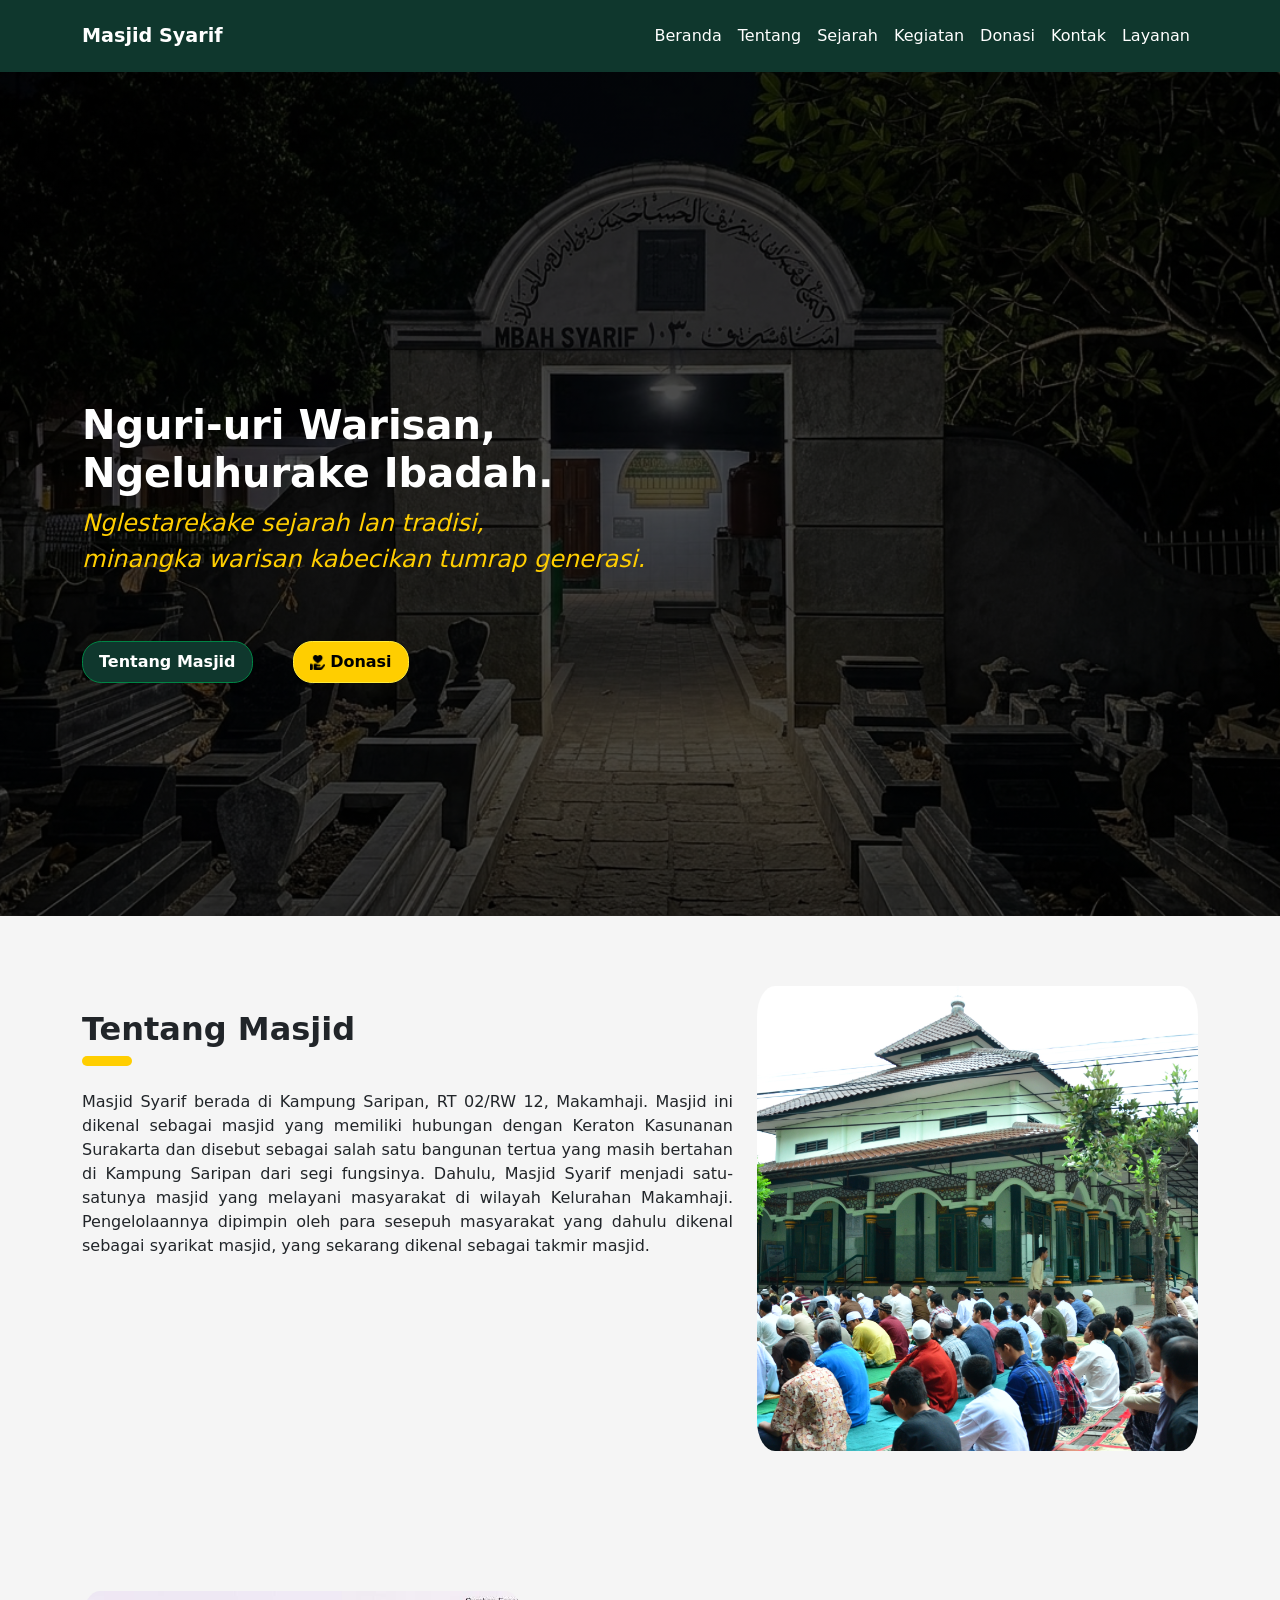
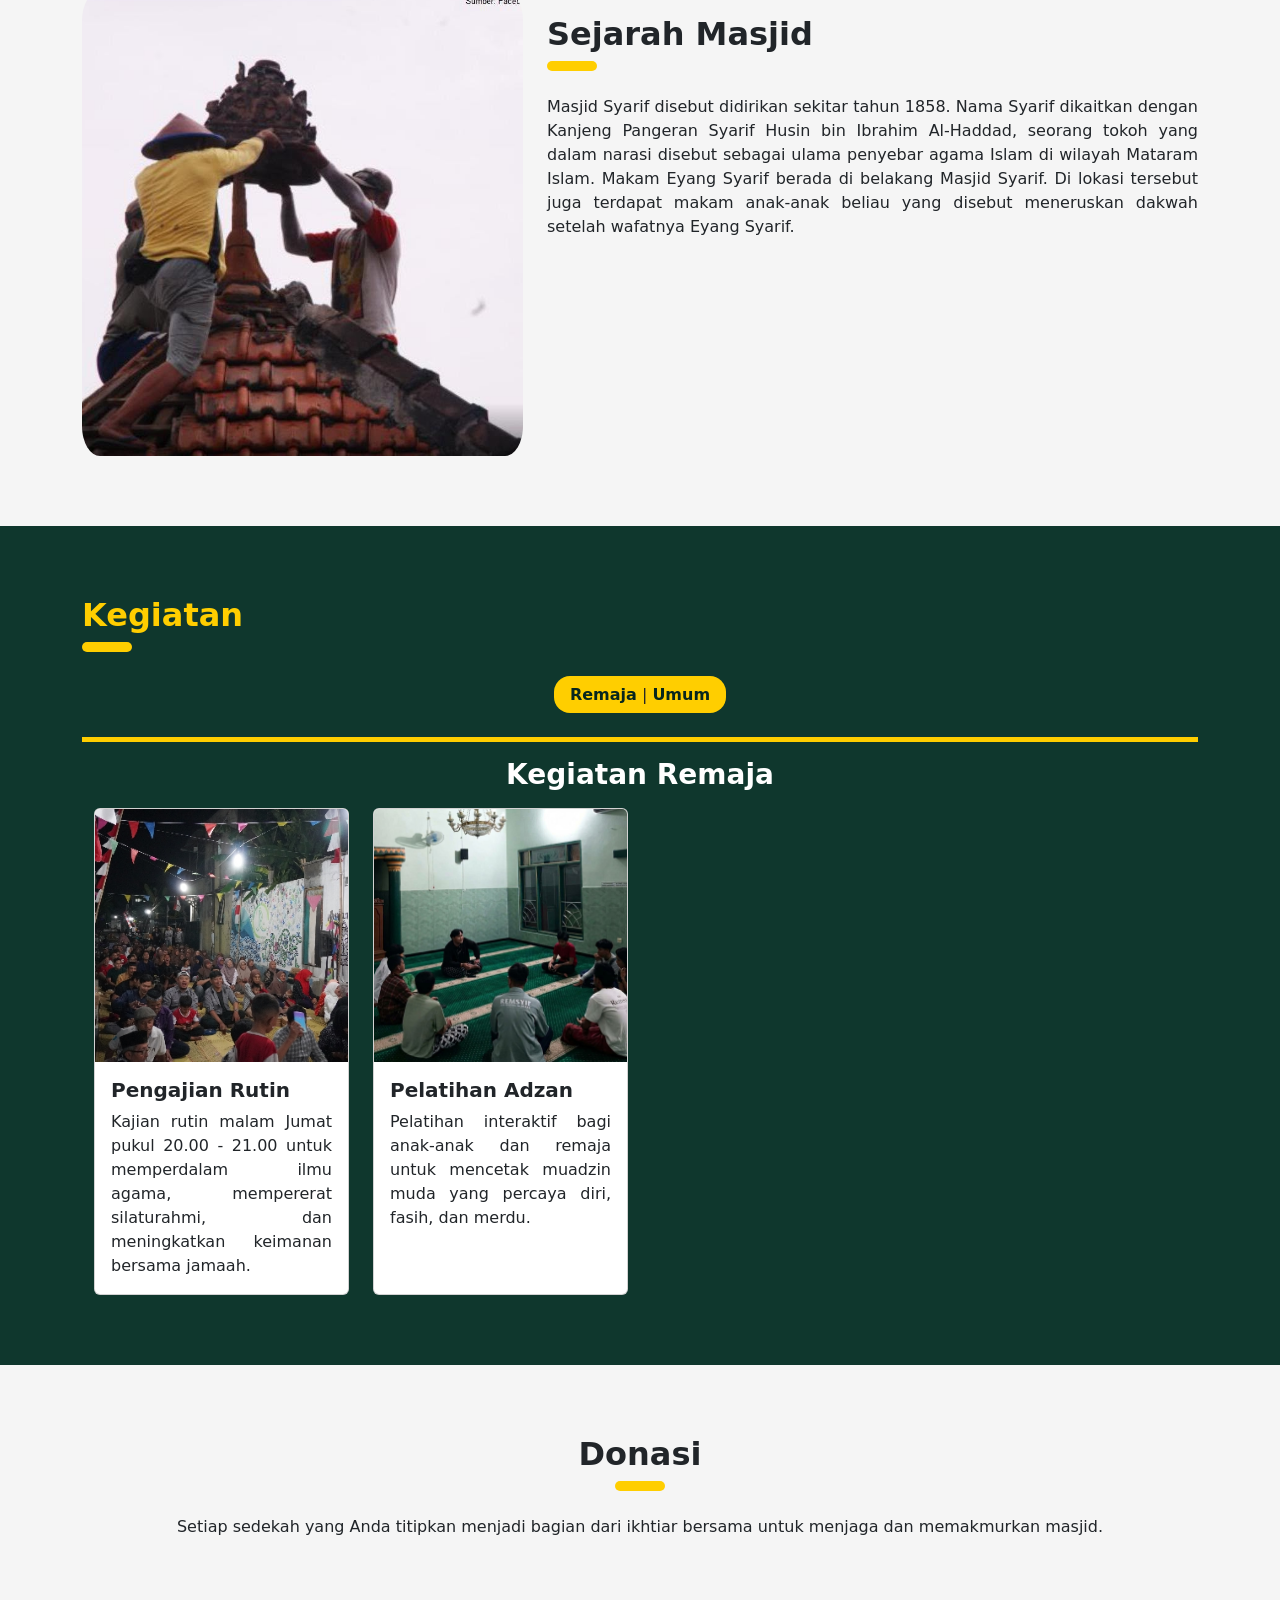
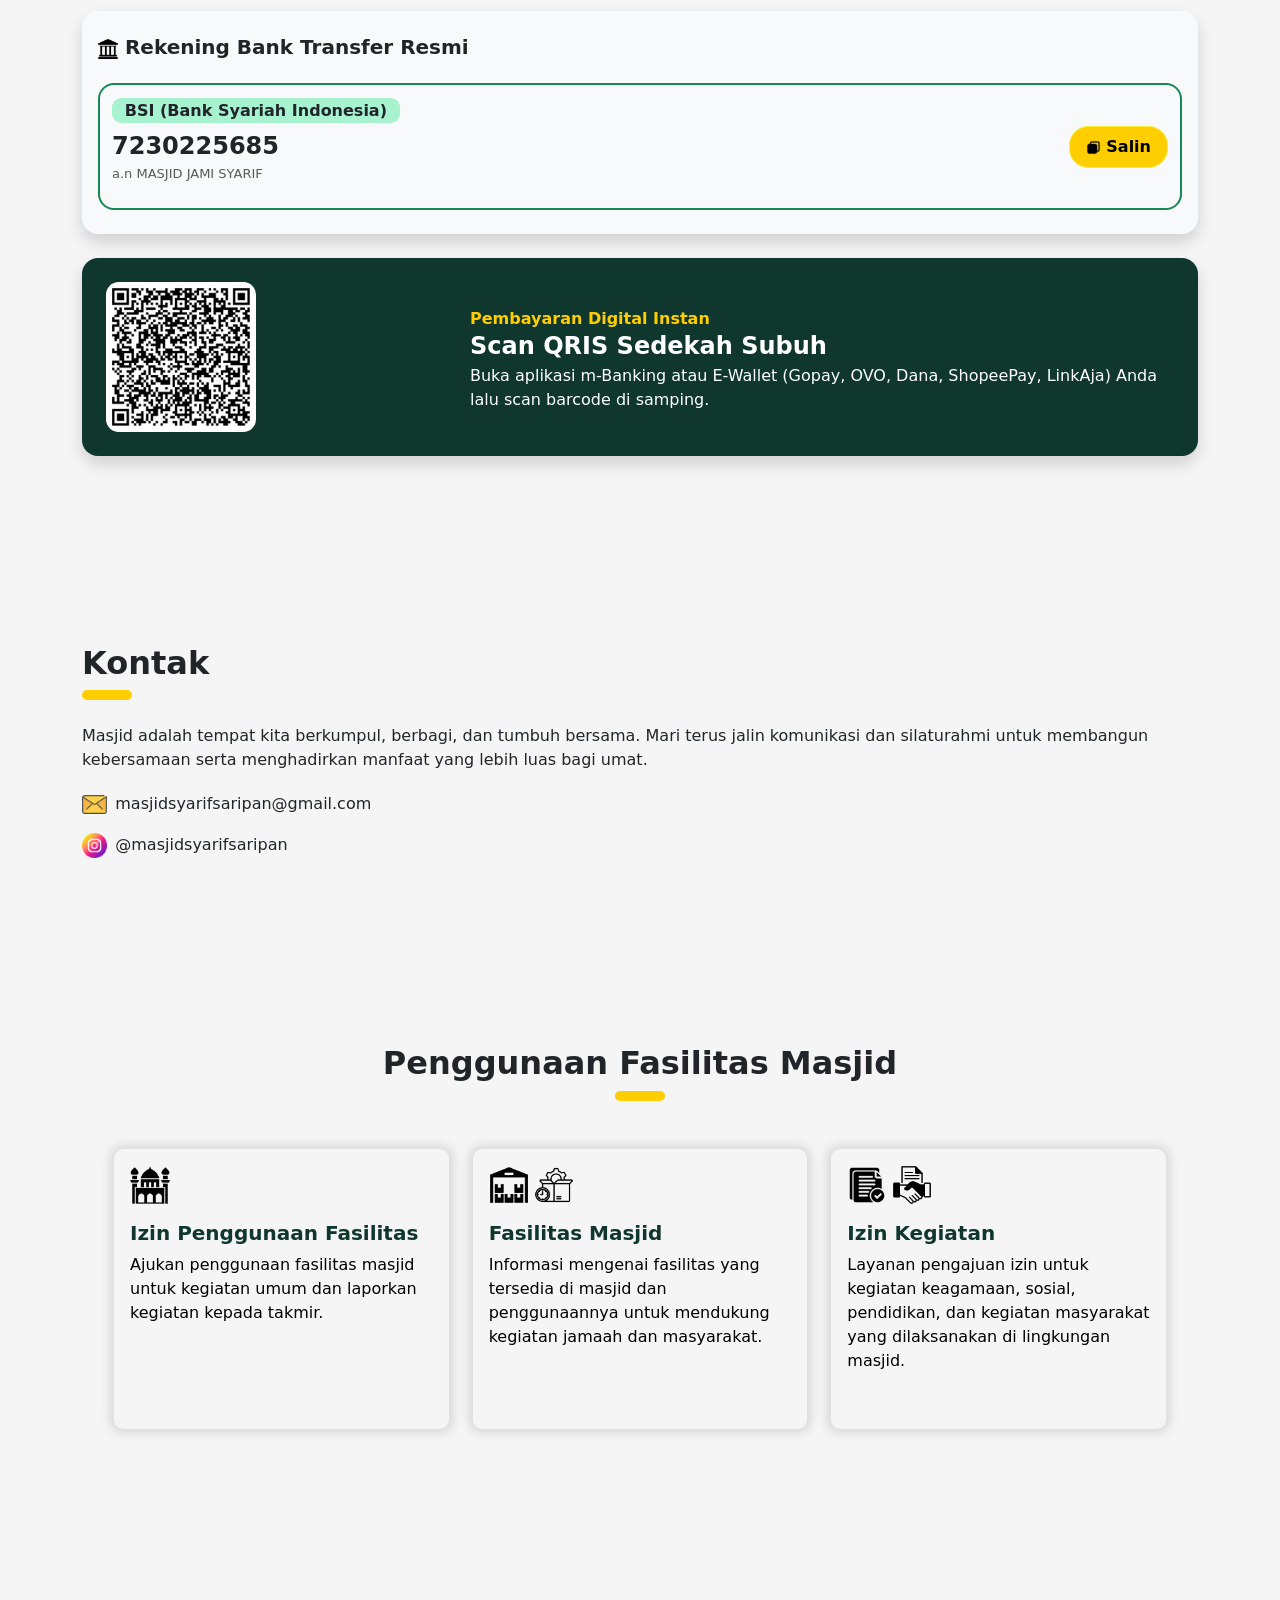
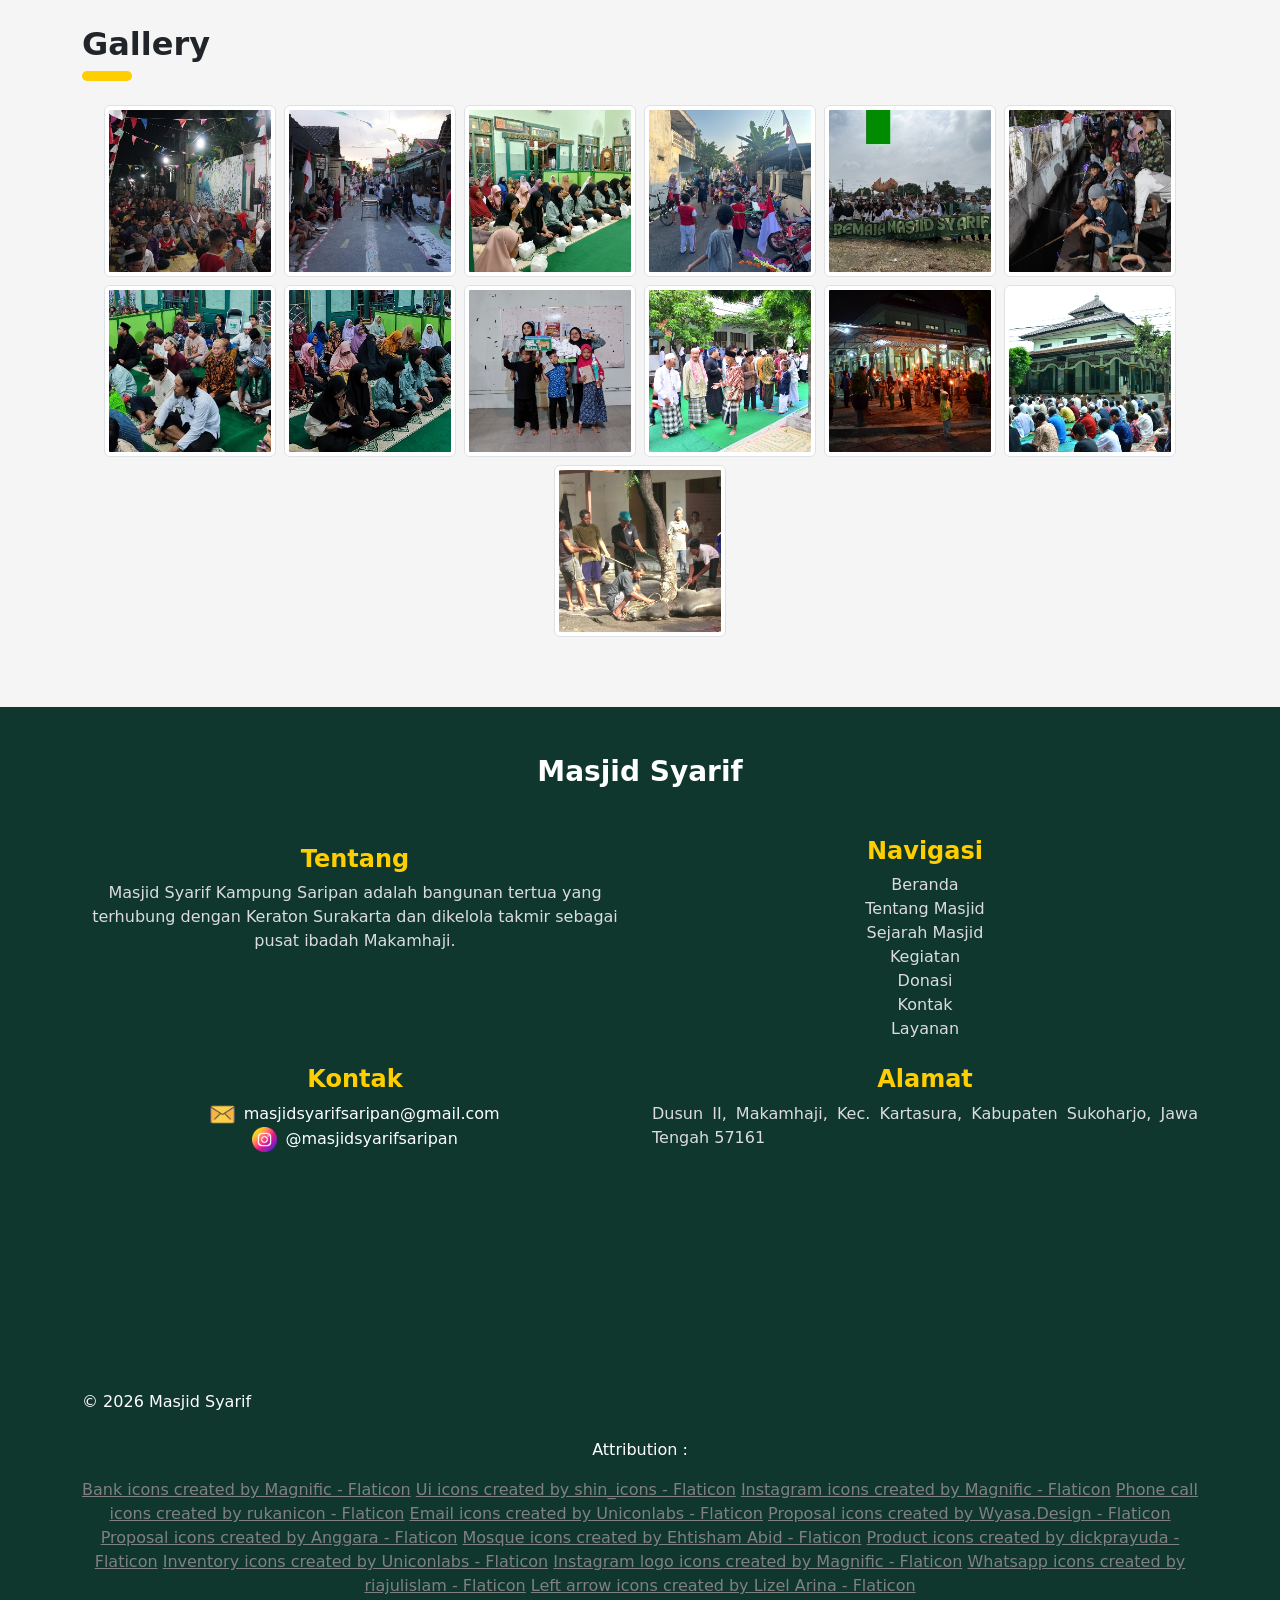
==== commit 8655d464: "update footer" ====
--- a/index.html
+++ b/index.html
@@ -149,7 +149,7 @@
                     <div class="row row-cols-1 row-cols-md-2 row-cols-lg-3 row-cols-xl-4 gy-4">
                         <div class="col">
                             <div class="card h-100">
-                                <img src="/asset/img/pengajian-rutin.jpeg" class="card-img-top" alt="..." loading="lazy">
+                                <img src="/asset/img/album/img1-thumbnail.jpg" class="card-img-top" alt="..." loading="lazy">
                                 <div class="card-body">
                                     <h5 class="card-title fw-bold">Pengajian Rutin</h5>
                                     <p class="card-text text-justify">Kajian rutin malam Jumat pukul 20.00 - 21.00 untuk memperdalam ilmu agama, mempererat silaturahmi, dan meningkatkan keimanan bersama jamaah.</p>
@@ -228,7 +228,7 @@
         <section class="section-konten" id="donasi">
             <div class="container ">
                 <div class="container d-flex flex-column justify-content-center align-items-center">
-                    <h2 class="h2 pb-2 m-0 text-center text-green fw-bold">Donasi</h2>
+                    <h2 class="h2 pb-2 m-0 text-center fw-bold">Donasi</h2>
                     <div class="underline mb-4 "></div>
                 </div>
 
@@ -305,7 +305,7 @@
         <section class="section-konten" id="layanan">
             <div class="container p-3">
                 <div class="container d-flex flex-column justify-content-center align-items-center">
-                    <h2 class="h2 pb-2 m-0 text-center text-green fw-bold">Penggunaan Fasilitas Masjid</h2>
+                    <h2 class="h2 pb-2 m-0 text-center fw-bold">Penggunaan Fasilitas Masjid</h2>
                     <div class="underline mb-4 "></div>
                 </div>
 
@@ -444,16 +444,17 @@
     <footer class="bg-main-color text-white">
         <div class="container py-4">
             <h3 class="fs-3 fw-bold text-center text-white my-4">Masjid Syarif</h3>
-            <div class="row row-cols-1">
-                <div class="col">
+            <div class="row row-cols-1 row-cols-md-2">
+                
+                <div class="col mt-4 d-flex flex-column align-items-center">
                     <h4 class="h4 fw-bold my-2 text-yellow">Tentang</h4>
-                    <p class="fs-6 text-justify text-gray">Masjid Syarif Kampung Saripan adalah bangunan tertua yang terhubung dengan Keraton Surakarta dan dikelola takmir sebagai pusat ibadah Makamhaji.</p>
+                    <p class="fs-6 text-center text-gray">Masjid Syarif Kampung Saripan adalah bangunan tertua yang terhubung dengan Keraton Surakarta dan dikelola takmir sebagai pusat ibadah Makamhaji.</p>
                 </div>
                 
-                <div class="col">
-                    <h4 class="h4 fw-bold my-2 text-yellow">Navigasi</h4>
+                <div class="col mt-4 d-flex flex-column align-items-center">
+                    <h4 class="h4 fw-bold text-yellow">Navigasi</h4>
                     <!-- <nav> -->
-                        <ul class="list-group p-0">
+                        <ul class="list-group p-0 d-flex flex-column align-items-center">
                             <li class="list-item"><a class="link text-gray" href="#beranda">Beranda</a></li>                       
                             <li class="list-item"><a class="link text-gray" href="#tentang-masjid">Tentang Masjid</a></li>
                             <li class="list-item"><a class="link text-gray" href="#sejarah-masjid">Sejarah Masjid</a></li>
@@ -465,9 +466,9 @@
                     <!-- </nav> -->
                 </div>
                     
-                <div class="col">
-                    <h4 class="h4 fw-bold my-2 text-yellow">Kontak</h4>
-                    <ul class="list-group">
+                <div class="col mt-4 d-flex flex-column align-items-center">
+                    <h4 class="h4 fw-bold  text-yellow">Kontak</h4>
+                    <ul class="list-group text-center">
                         <li class="list-item">
                             <a class="text-white link" href="mailto:masjidsyarifsaripan@gmail.com" target="_blank"> <img class="icon-kontak" src="asset/icon/email(2).png" alt=""> masjidsyarifsaripan@gmail.com</a>
                         </li>
@@ -480,42 +481,41 @@
                     </ul>
                 </div>
                 
-                <div class="col">
-                    <h4 class="h4 fw-bold mt-2 text-yellow">Alamat</h4>
-                    <p class="text-gray">Dusun II, Makamhaji, Kec. Kartasura, Kabupaten Sukoharjo, Jawa Tengah 57161</p>
+                <div class="col mt-4 d-flex flex-column align-items-center">
+                    <h4 class="h4 fw-bold text-yellow">Alamat</h4>
+                    <p class="text-gray text-justify">Dusun II, Makamhaji, Kec. Kartasura, Kabupaten Sukoharjo, Jawa Tengah 57161</p>
                     <iframe src="https://www.google.com/maps/embed?pb=!1m18!1m12!1m3!1d3955.088955949401!2d110.7767434!3d-7.565280199999999!2m3!1f0!2f0!3f0!3m2!1i1024!2i768!4f13.1!3m3!1m2!1s0x2e7a144ea0b55f61%3A0x47ad0e362d13d116!2sMasjid%20Syarif%20Saripan%20Makamhaji!5e0!3m2!1sid!2sid!4v1790082705299!5m2!1sid!2sid" width="300" height="200" style="border:0;" allowfullscreen="" loading="lazy" referrerpolicy="strict-origin-when-cross-origin"></iframe>
                 </div>
 
             </div>
 
-            <!-- licens -->
+            <div  class="mt-4">
+                <p class="">© 2026 Masjid Syarif</p>
+            </div>
+            
+            <!-- atribution -->
             <div class="contaianer mt-4">
-                <div class="dropdown">
-                    <a class="btn btn-secondary dropdown-toggle" href="#" role="button" data-bs-toggle="dropdown"   aria-expanded="false">
-                        Attribution
-                    </a>
-
-                    <ul class="dropdown-menu">
-                        <li><a class="dropdown-item" href="https://www.flaticon.com/free-icons/bank" target="_blank" title="bank icons">Bank icons created by Magnific - Flaticon</a></li>
-                        <li><a class="dropdown-item" href="https://www.flaticon.com/free-icons/ui" target="_blank" title="ui icons">Ui icons created by shin_icons - Flaticon</a></a></li>
-                        <li><a class="dropdown-item" href="https://www.flaticon.com/free-icons/instagram" target="_blank" title="instagram icons">Instagram icons created by Magnific - Flaticon</a></li>
-                        <li><a class="dropdown-item" href="https://www.flaticon.com/free-icons/phone-call" target="_blank" title="phone call icons">Phone call icons created by rukanicon - Flaticon</a></li>
-                        <li><a class="dropdown-item" href="https://www.flaticon.com/free-icons/email" target="_blank" title="email icons">Email icons created by Uniconlabs - Flaticon</a></li>
-
-                        <li><a class="dropdown-item" href="https://www.flaticon.com/free-icons/proposal" title="proposal icons">Proposal icons created by Wyasa.Design - Flaticon</a></li>
-                        <li><a class="dropdown-item" href="https://www.flaticon.com/free-icons/proposal" title="proposal icons">Proposal icons created by Anggara - Flaticon</a></li>
-                        <li><a class="dropdown-item" href="https://www.flaticon.com/free-icons/mosque" title="mosque icons">Mosque icons created by Ehtisham Abid - Flaticon</a></li>
-                        <li><a class="dropdown-item" href="https://www.flaticon.com/free-icons/product" title="product icons">Product icons created by dickprayuda - Flaticon</a></li>
-                        <li><a class="dropdown-item" href="https://www.flaticon.com/free-icons/inventory" title="inventory icons">Inventory icons created by Uniconlabs - Flaticon</a></li>
-                        <li><a class="dropdown-item" href="https://www.flaticon.com/free-icons/whatsapp" title="whatsapp icons">Whatsapp icons created by riajulislam - Flaticon</a></li>
-                    </ul>
-                </div>
-
-
-            </div>
-
-            <p class="mt-4">© 2026 Masjid Syarif</p>
-
+                <p class="text-center">
+                    Attribution :
+                </p>
+                <div class="text-center">
+                    <a class="attribution" href="https://www.flaticon.com/free-icons/bank" target="_blank" title="bank icons">Bank icons created by Magnific - Flaticon</a></li>
+                    <a class="attribution" href="https://www.flaticon.com/free-icons/ui" target="_blank" title="ui icons">Ui icons created by shin_icons - Flaticon</a></a></li>
+                    <a class="attribution" href="https://www.flaticon.com/free-icons/instagram" target="_blank" title="instagram icons">Instagram icons created by Magnific - Flaticon</a></li>
+                    <a class="attribution" href="https://www.flaticon.com/free-icons/phone-call" target="_blank" title="phone call icons">Phone call icons created by rukanicon - Flaticon</a></li>
+                    <a class="attribution" href="https://www.flaticon.com/free-icons/email" target="_blank" title="email icons">Email icons created by Uniconlabs - Flaticon</a></li>
+                    <a class="attribution" href="https://www.flaticon.com/free-icons/proposal" title="proposal icons">Proposal icons created by Wyasa.Design - Flaticon</a></li>
+                    <a class="attribution" href="https://www.flaticon.com/free-icons/proposal" title="proposal icons">Proposal icons created by Anggara - Flaticon</a></li>
+                    <a class="attribution" href="https://www.flaticon.com/free-icons/mosque" title="mosque icons">Mosque icons created by Ehtisham Abid - Flaticon</a></li>
+                    <a class="attribution" href="https://www.flaticon.com/free-icons/product" title="product icons">Product icons created by dickprayuda - Flaticon</a></li>
+                    <a class="attribution" href="https://www.flaticon.com/free-icons/inventory" title="inventory icons">Inventory icons created by Uniconlabs - Flaticon</a></li>
+                    <a class="attribution" href="https://www.flaticon.com/free-icons/instagram-logo" title="instagram logo icons">Instagram logo icons created by Magnific - Flaticon</a>
+                    <a class="attribution" href="https://www.flaticon.com/free-icons/whatsapp" title="whatsapp icons">Whatsapp icons created by riajulislam - Flaticon</a>
+                    <a class="attribution" href="https://www.flaticon.com/free-icons/left-arrow" title="left arrow icons">Left arrow icons created by Lizel Arina - Flaticon</a>
+                </div>
+                    
+            </div>
+            
         </div>
     </footer>
 
--- a/style.css
+++ b/style.css
@@ -310,9 +310,9 @@
 }
 
 /* Gallery */
-/* .gallery-item{
+.gallery-item{
     width: 180px;
-} */
+} 
 
 .gallery-item:hover .img-thumbnail{
     mask-image: linear-gradient(rgb(0,0,0,0.5));
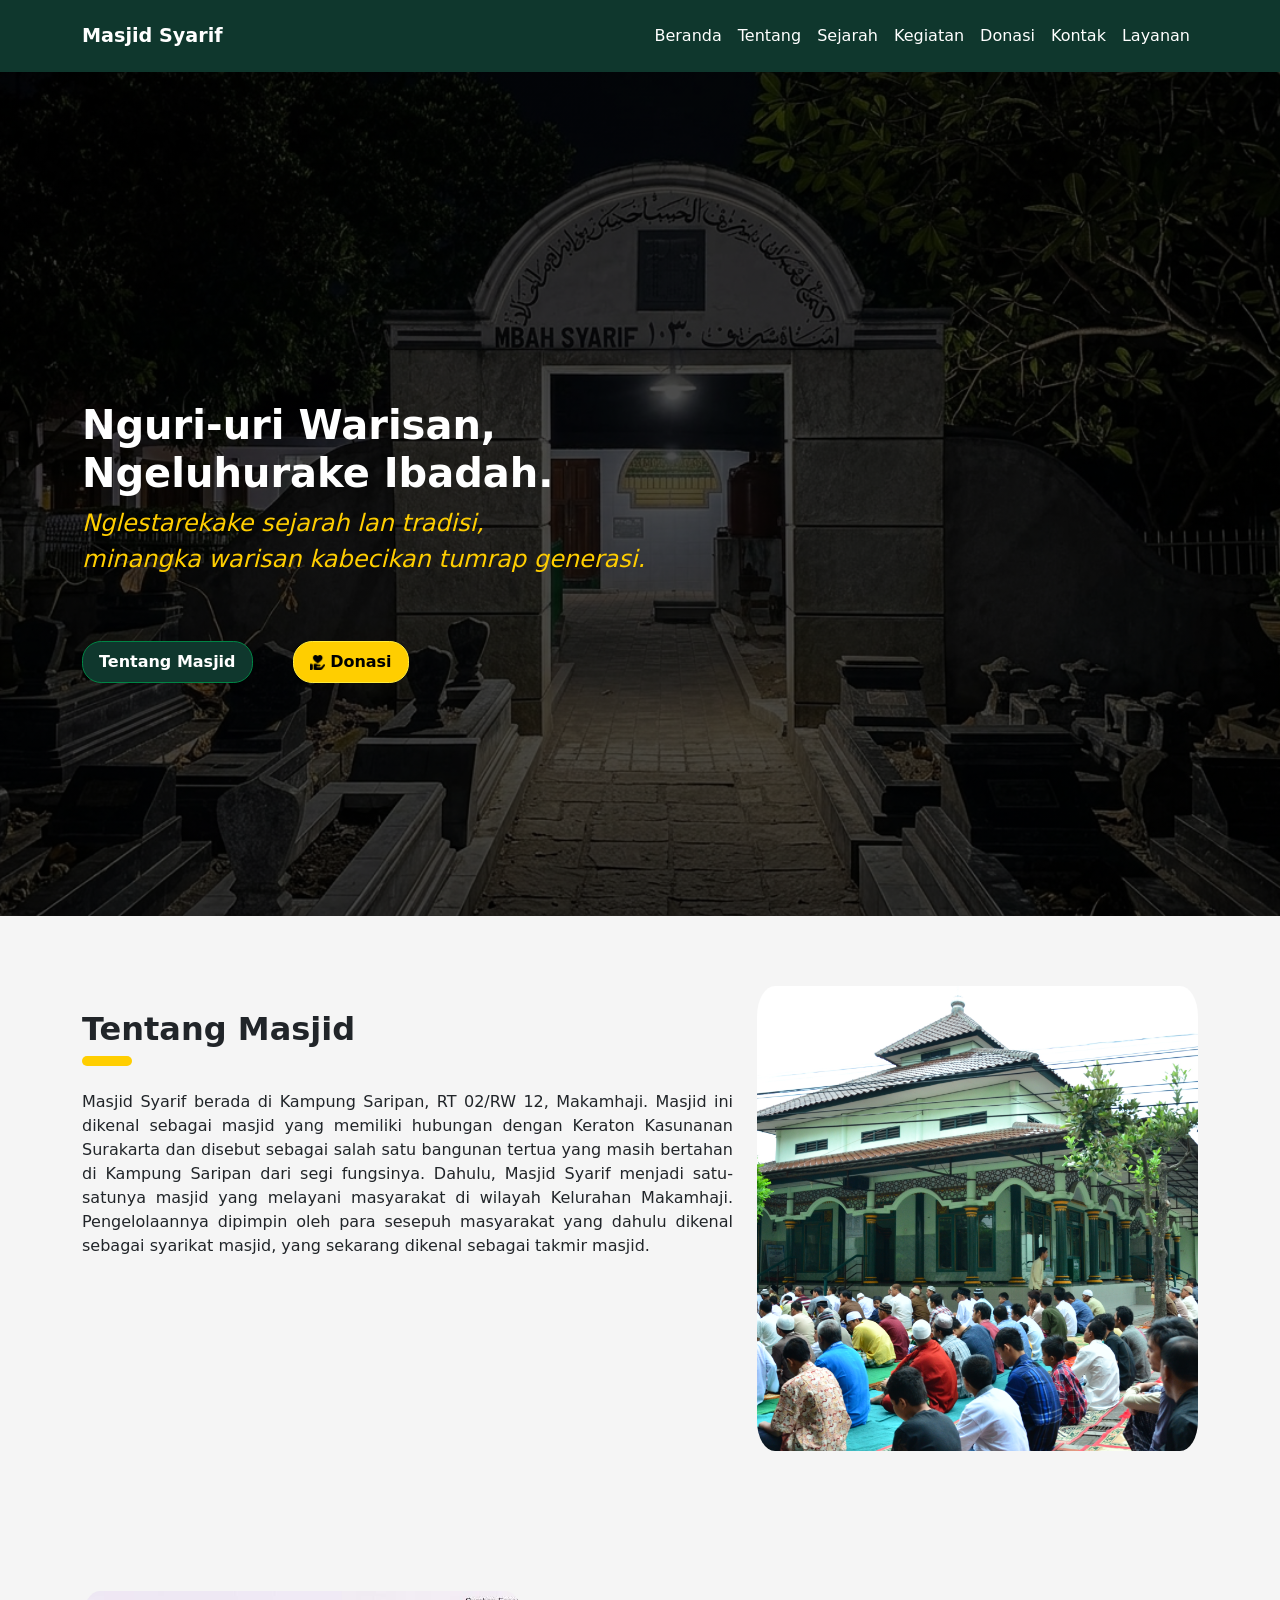
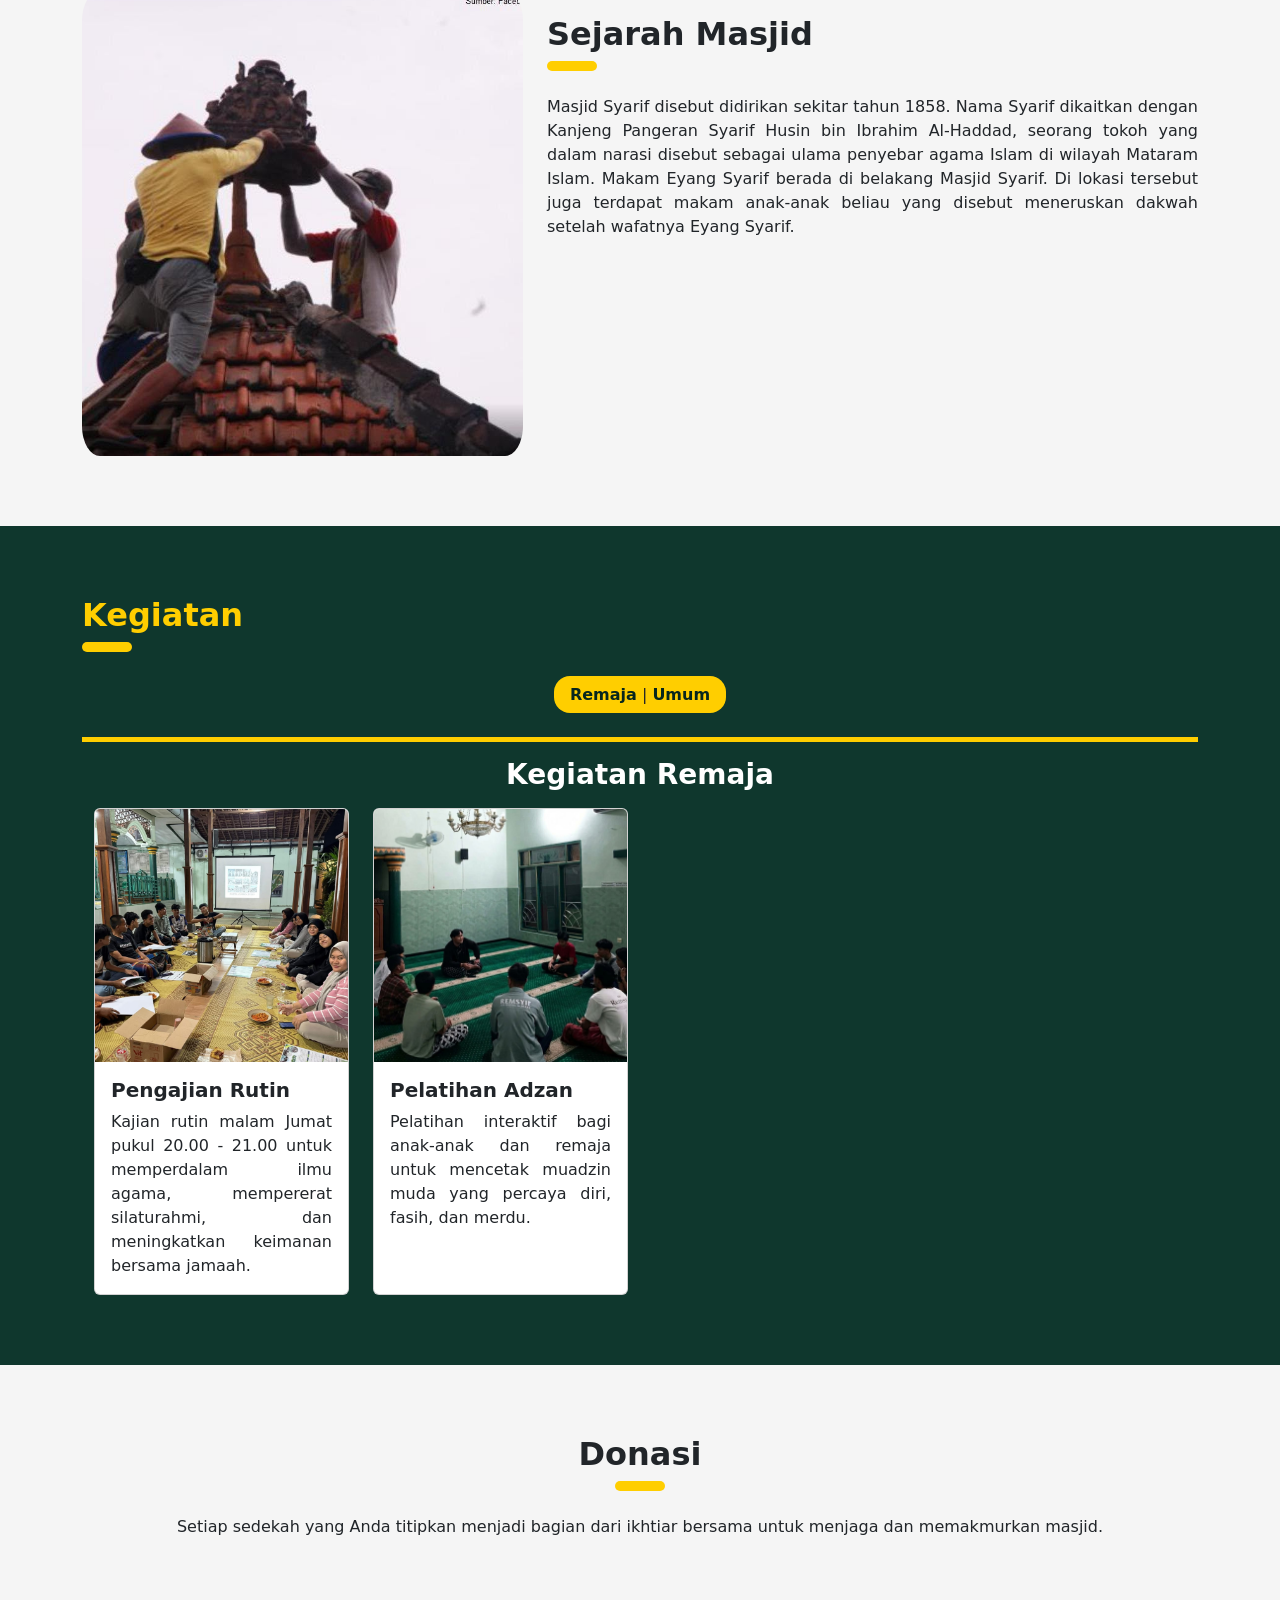
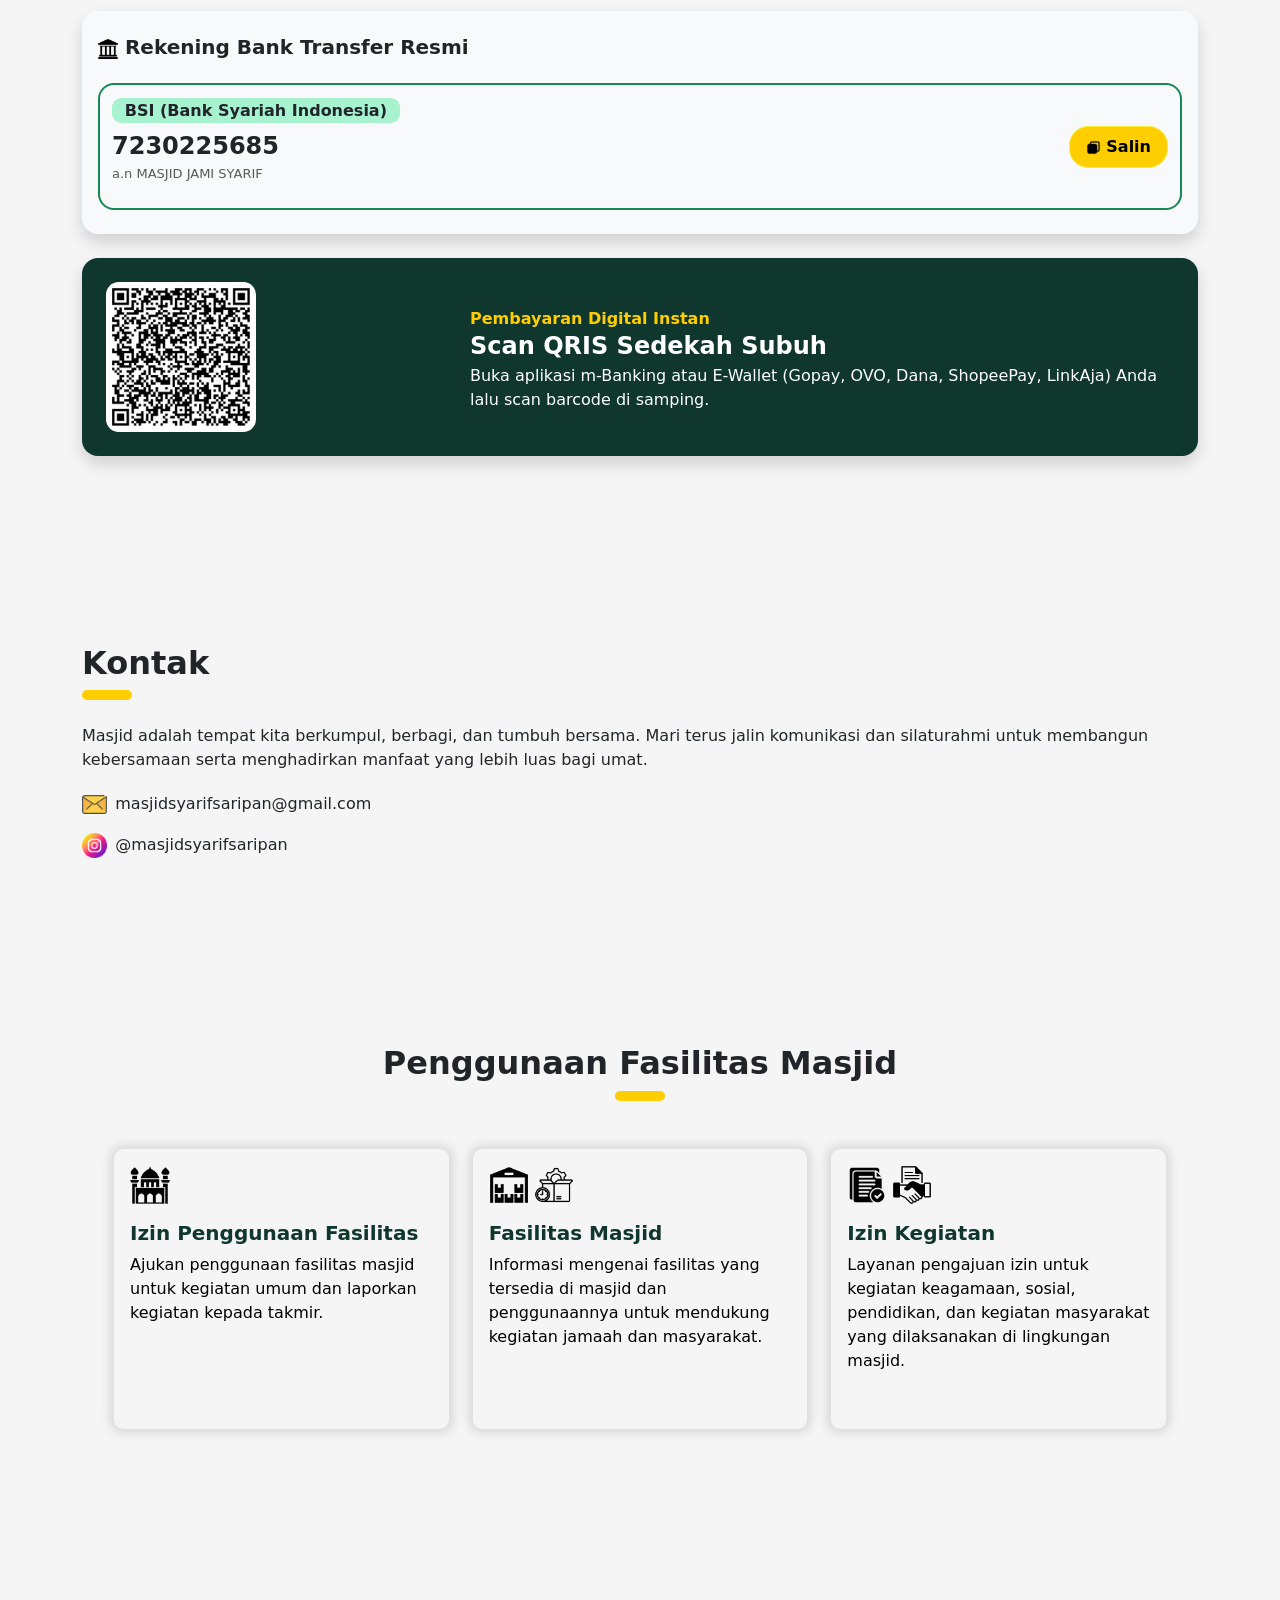
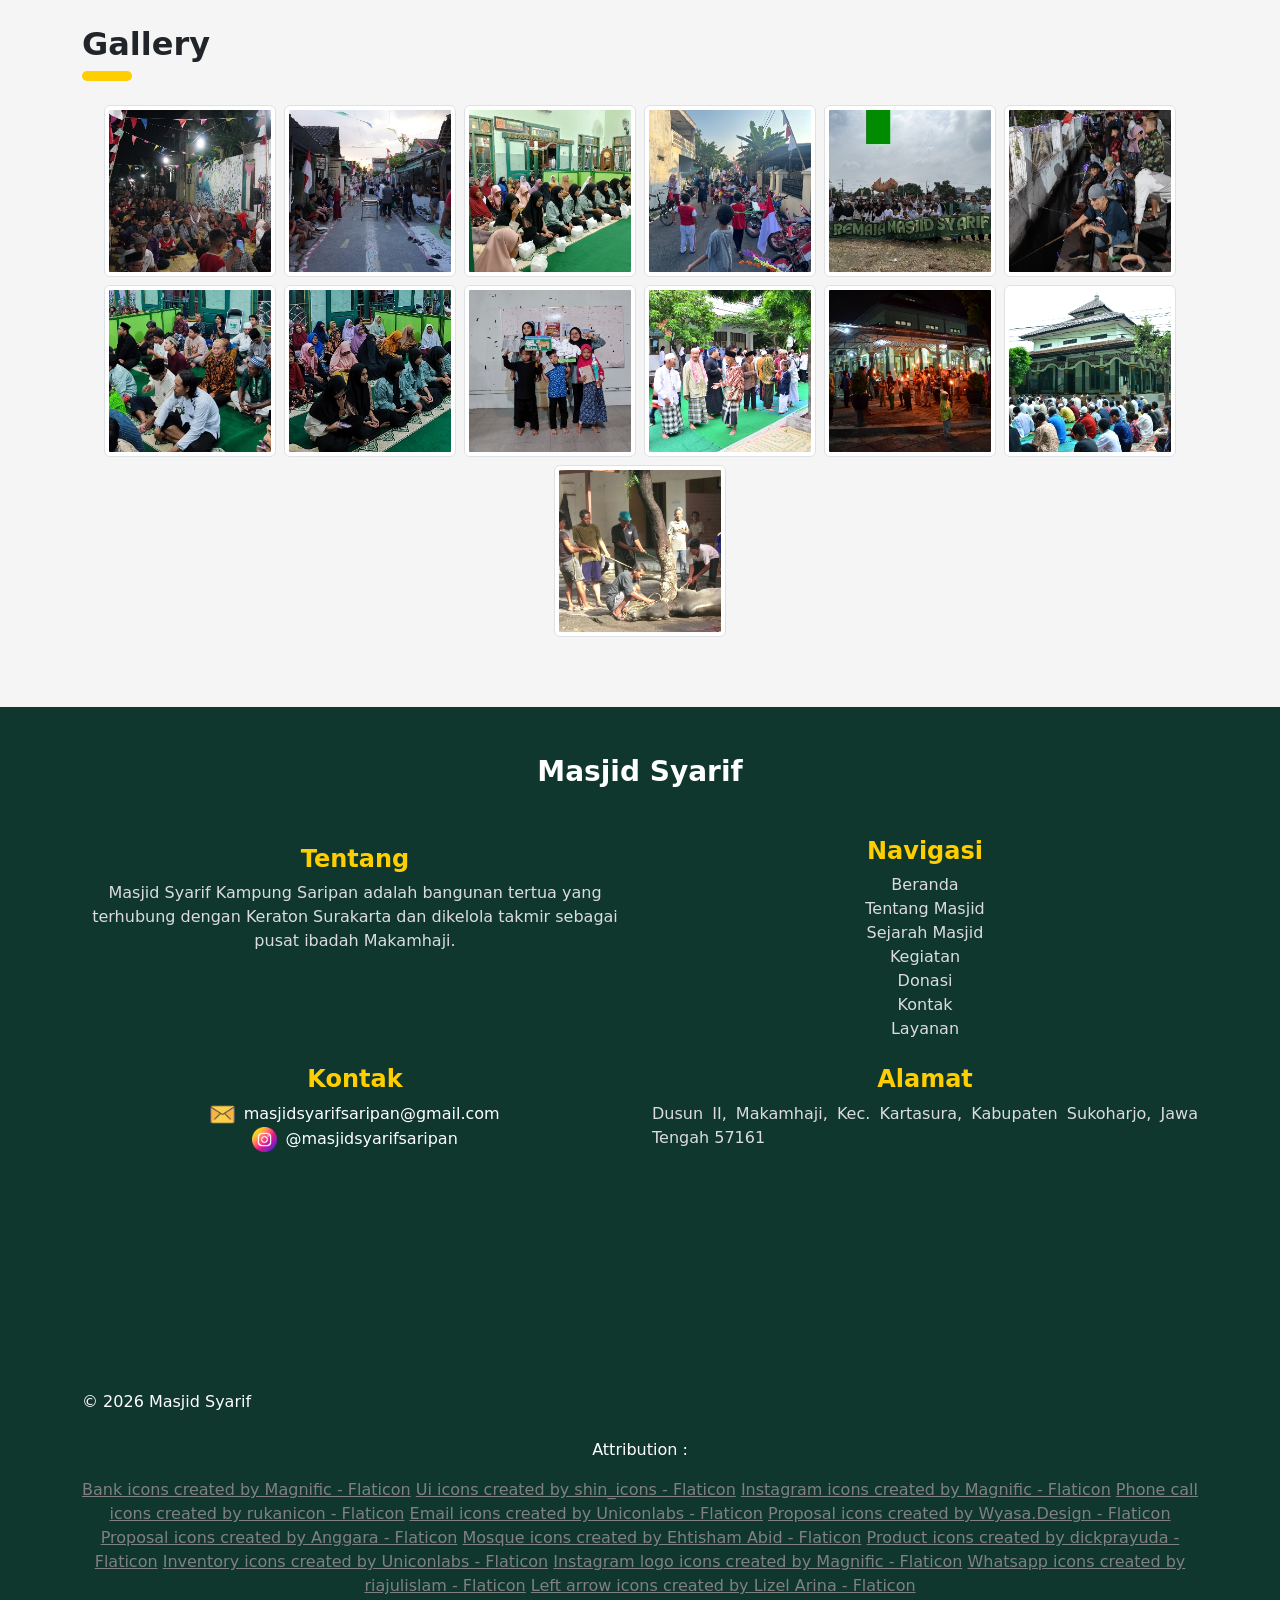
==== commit 21764f62: "fix images path" ====
--- a/index.html
+++ b/index.html
@@ -149,7 +149,7 @@
                     <div class="row row-cols-1 row-cols-md-2 row-cols-lg-3 row-cols-xl-4 gy-4">
                         <div class="col">
                             <div class="card h-100">
-                                <img src="/asset/img/album/img1-thumbnail.jpg" class="card-img-top" alt="..." loading="lazy">
+                                <img src="asset/img/pengajian-rutin.jpeg" class="card-img-top" alt="..." loading="lazy">
                                 <div class="card-body">
                                     <h5 class="card-title fw-bold">Pengajian Rutin</h5>
                                     <p class="card-text text-justify">Kajian rutin malam Jumat pukul 20.00 - 21.00 untuk memperdalam ilmu agama, mempererat silaturahmi, dan meningkatkan keimanan bersama jamaah.</p>
@@ -158,7 +158,7 @@
                         </div>
                         <div class="col">
                             <div class="card h-100">
-                                <img src="/asset/img/pelatihan-adzan.jpg" class="card-img-top" alt="..." loading="lazy">
+                                <img src="asset/img/pelatihan-adzan.jpg" class="card-img-top" alt="..." loading="lazy">
                                 <div class="card-body">
                                     <h5 class="card-title fw-bold">Pelatihan Adzan</h5>
                                     <p class="card-text text-justify">Pelatihan interaktif bagi anak-anak dan remaja untuk mencetak muadzin muda yang percaya diri, fasih, dan merdu.</p>
@@ -178,7 +178,7 @@
                 <div class="row row-cols-1 row-cols-md-2 row-cols-lg-3 row-cols-xl-4 gy-4">
                     <div class="col">
                         <div class="card h-100">
-                            <img src="/asset/img/gambar-tidak-tersedia.jpeg" class="card-img-top" alt="..." loading="lazy">
+                            <img src="asset/img/gambar-tidak-tersedia.jpeg" class="card-img-top" alt="..." loading="lazy">
                             <div class="card-body">
                                 <h5 class="card-title fw-bold">Pengajian Rutin</h5>
                                 <p class="card-text text-justify">Pengajian rutin malam sabtu yang di adakan oleh masjid syarif terbuka untuk umum jam 20.00 - 21.00.</p>
@@ -187,7 +187,7 @@
                     </div>
                     <div class="col">
                         <div class="card h-100">
-                            <img src="/asset/img/gambar-tidak-tersedia.jpeg" class="card-img-top" alt="..." loading="lazy">
+                            <img src="asset/img/gambar-tidak-tersedia.jpeg" class="card-img-top" alt="..." loading="lazy">
                             <div class="card-body">
                                 <h5 class="card-title fw-bold">Tadarus Al-Quran</h5>
                                 <p class="card-text text-justify">Tadarusan rutin malam rabu yang di adakan oleh masjid syarif jam ba'da isya - selesai.</p>
@@ -196,7 +196,7 @@
                     </div>
                     <div class="col">
                         <div class="card h-100">
-                            <img src="/asset/img/donor-darah.jpeg" class="card-img-top" alt="..." loading="lazy">
+                            <img src="asset/img/donor-darah.jpeg" class="card-img-top" alt="..." loading="lazy">
                             <div class="card-body">
                                 <h5 class="card-title fw-bold">Donor Darah</h5>
                                 <p class="card-text text-justify">Kegiatan donor darah rutin setiap 3 bulan sekali yang di adakan di masjid syarif.</p>
@@ -205,7 +205,7 @@
                     </div>
                     <div class="col">
                         <div class="card h-100">
-                            <img src="/asset/img/hadroh.jpeg" class="card-img-top" alt="..." loading="lazy">
+                            <img src="asset/img/hadroh.jpeg" class="card-img-top" alt="..." loading="lazy">
                             <div class="card-body">
                                 <h5 class="card-title fw-bold">Hadroh Sekar Jagad</h5>
                                 <p class="card-text text-justify">Kegiatan hadroh yang dilaksanakan di masjid syarif untuk memperingati hari besar islam seperti maulid nabi, isra mikraj, pernikahan dan tasyakuran.</p>
@@ -327,8 +327,8 @@
                             <div class="col mb-4">
                                 <div class="layanan-card shadow-card">
                                     <div class="mb-3">
-                                        <img src="/asset/icon/warehouse.png" alt="" style="width: 40px;">
-                                        <img src="/asset/icon/inventory-management.png" alt="" style="width: 40px;">
+                                        <img src="asset/icon/warehouse.png" alt="" style="width: 40px;">
+                                        <img src="asset/icon/inventory-management.png" alt="" style="width: 40px;">
                                     </div>
                                     <h5 class="fw-bold text-green">Fasilitas Masjid</h5>
                                     <p>Informasi mengenai fasilitas yang tersedia di masjid dan penggunaannya untuk mendukung kegiatan jamaah dan masyarakat.</p>
@@ -513,12 +513,9 @@
                     <a class="attribution" href="https://www.flaticon.com/free-icons/whatsapp" title="whatsapp icons">Whatsapp icons created by riajulislam - Flaticon</a>
                     <a class="attribution" href="https://www.flaticon.com/free-icons/left-arrow" title="left arrow icons">Left arrow icons created by Lizel Arina - Flaticon</a>
                 </div>
-                    
-            </div>
-            
+            </div>
         </div>
     </footer>
-
     <script src="bootstrap/js/bootstrap.bundle.min.js"></script>
     <script src="script.js"></script>
 </body>
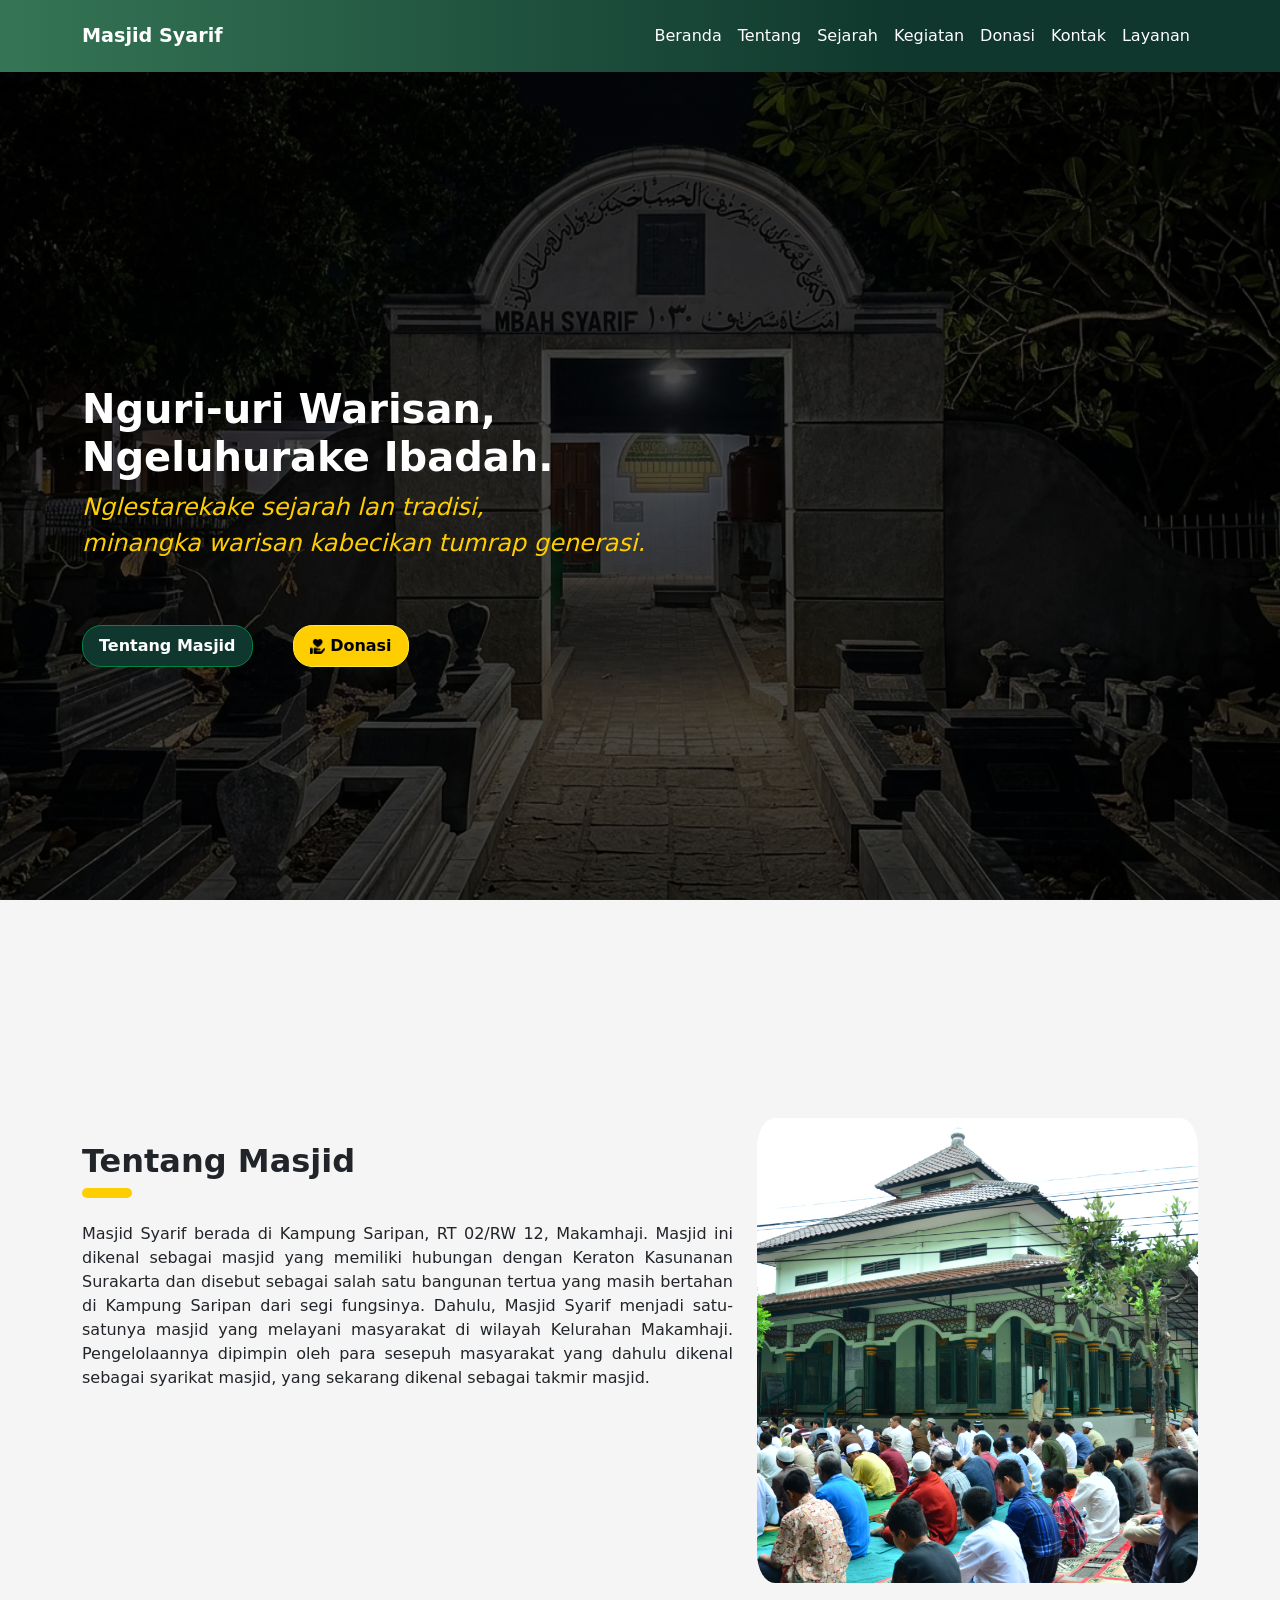
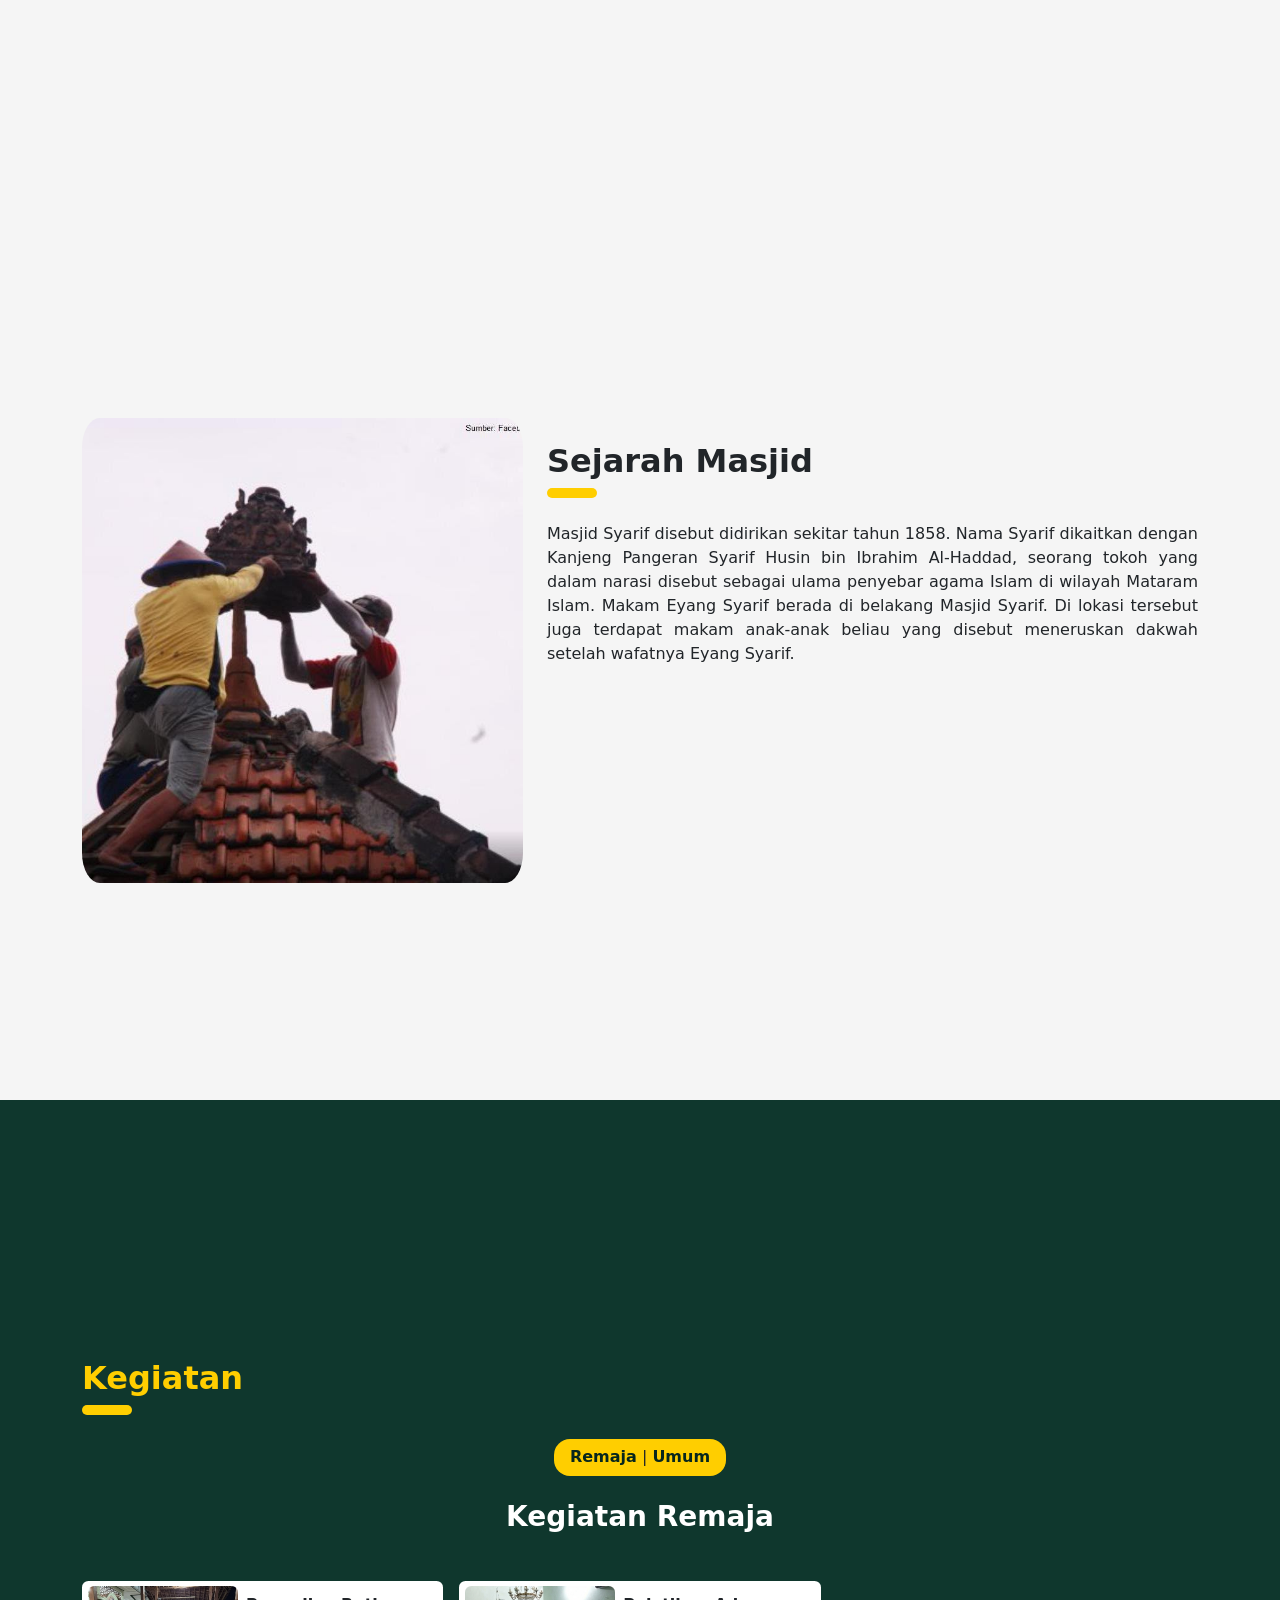
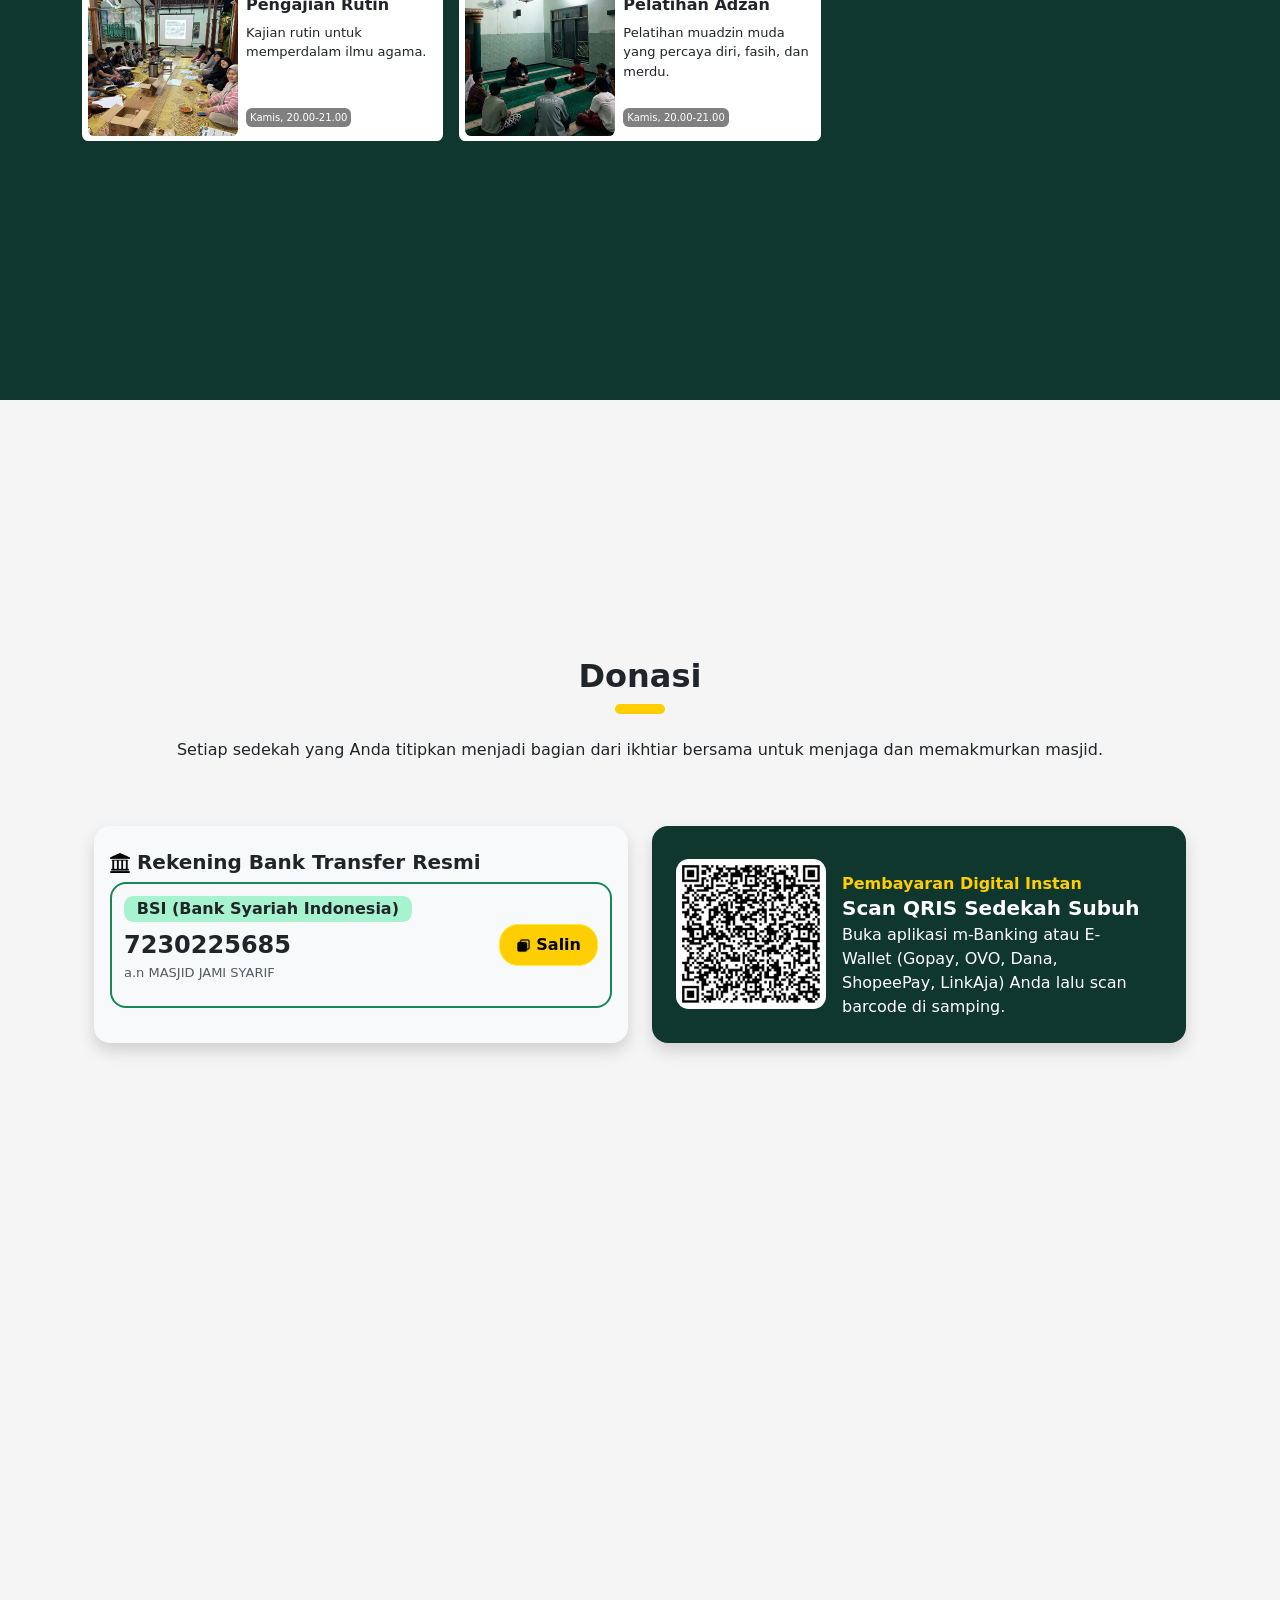
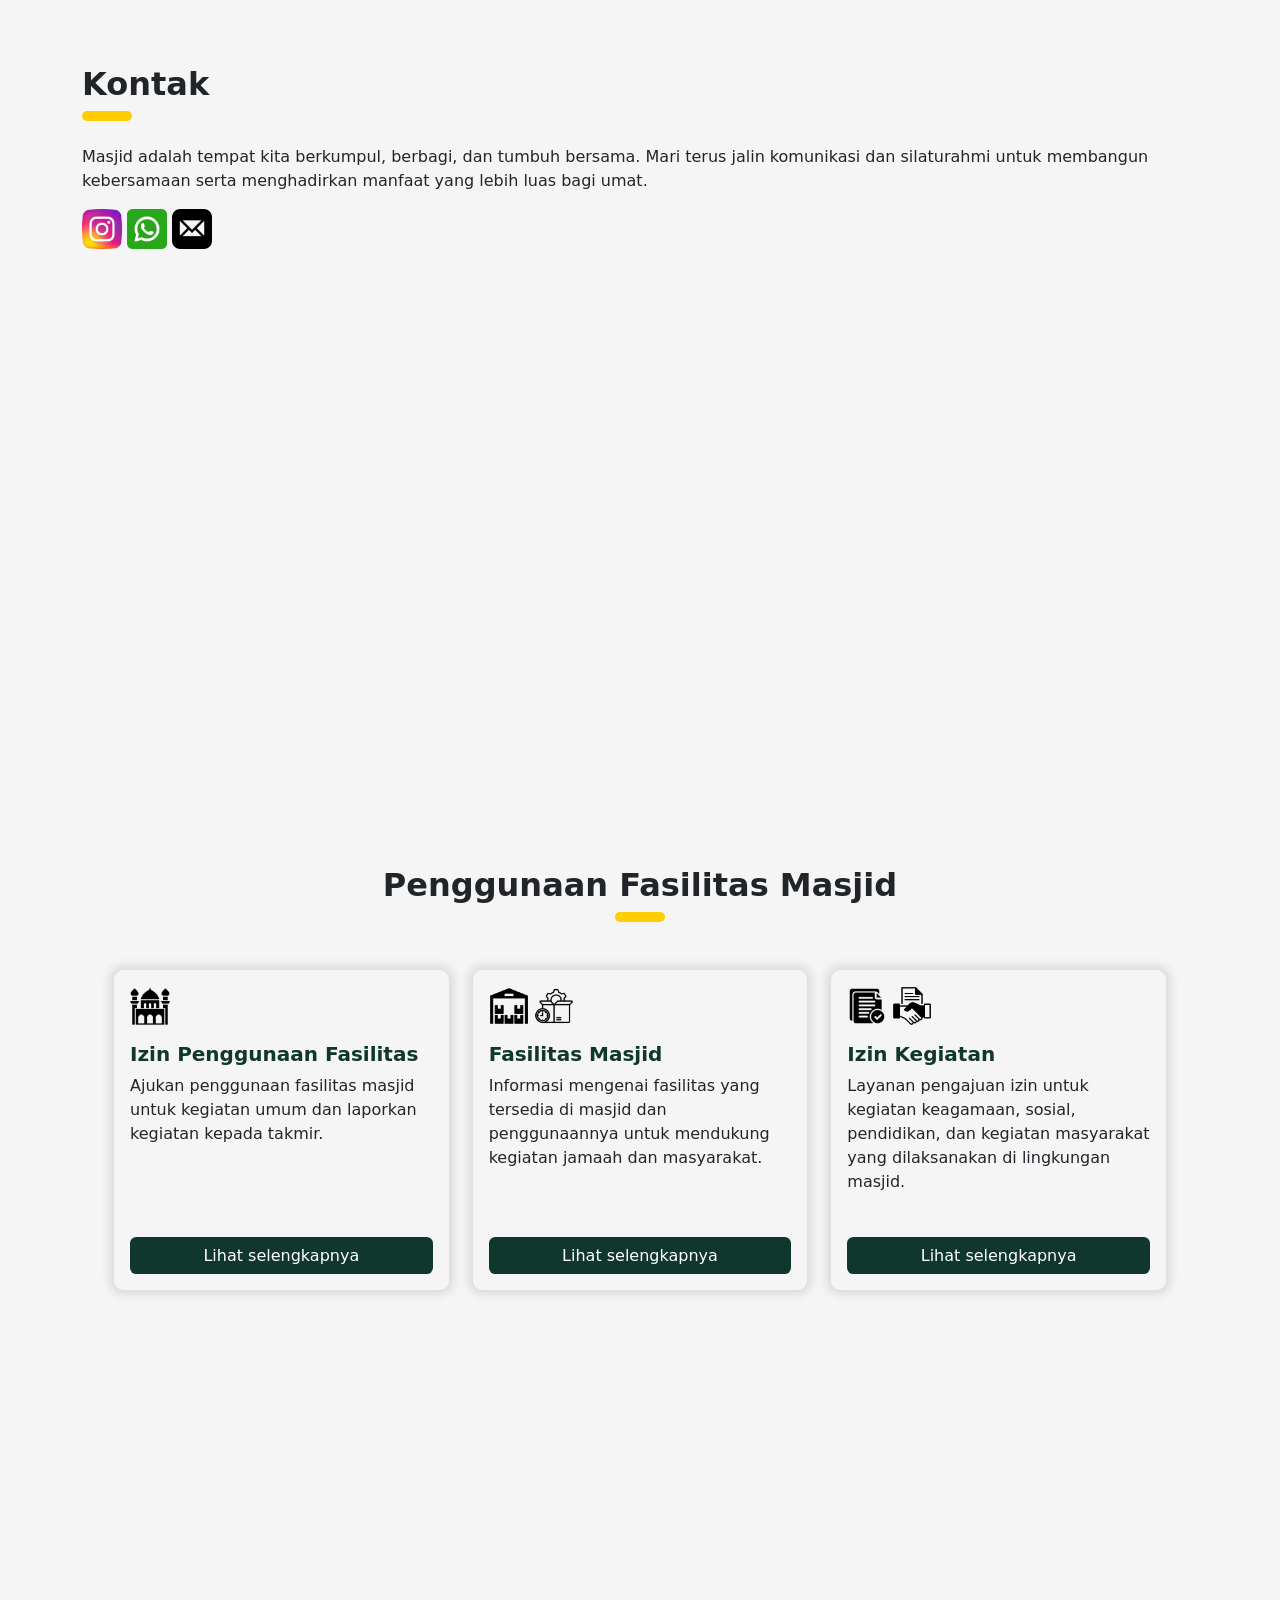
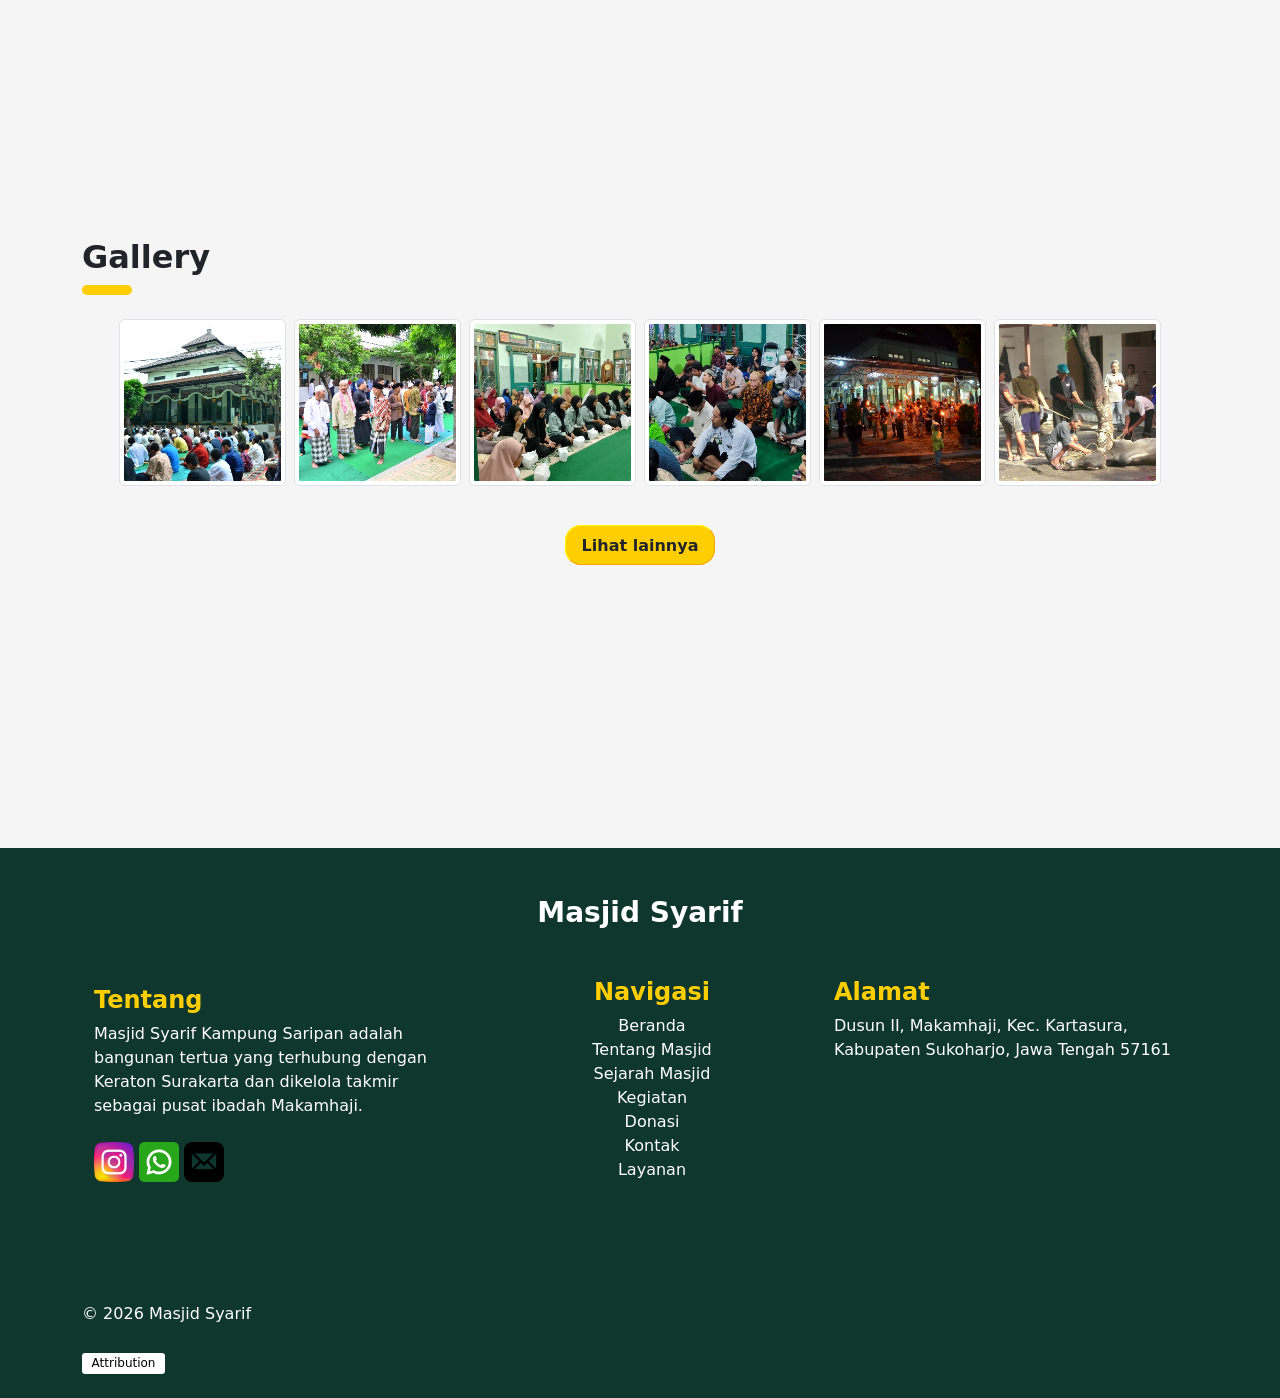
==== commit 4ca2f099: "update gallery,kegiatan,layanan" ====
--- a/index.html
+++ b/index.html
@@ -1,523 +1,447 @@
 <!DOCTYPE html>
 <html lang="en">
-<head>
-    <meta charset="UTF-8">
-    <meta name="viewport" content="width=device-width, initial-scale=1.0">
-    <title>Masjid Jami' Syarif</title>
-    <!-- <link rel="icon" type="image/png" href="asset/logo.png"> -->
-
-    <link rel="stylesheet" href="bootstrap/css/bootstrap.min.css">
-    <link rel="stylesheet" href="style.css">
-
-</head>
-<body>
-    <!-- HEADER START -->
-    <header class="shadow-sm p-2 bg-body-tertiary rounded">
-        <nav class="d-flex flex-row align-items-center navbar navbar-dark navbar-expand-lg fixed-top bg-main-color">
-            <div class="container">
-                <div class="wrap">
-                    <!-- <a class="navbar-brand" href="#">
-                        <img class="logo mx-2 text" src="asset/logo.png" alt="Logo Masjid Jami' Syarif">
-                    </a> -->
-                    <a class="brand" href="#">
-                        Masjid Syarif
-                    </a>
-                </div>
-                <button class="navbar-toggler" type="button" data-bs-toggle="collapse" data-bs-target="#navbarNav" aria-controls="navbarNav" aria-expanded="false" aria-label="Toggle navigation">
-                <span class="navbar-toggler-icon"></span>
-                </button>
-
-                <div class="collapse navbar-collapse" id="navbarNav">
-                    <ul class="navbar-nav ms-auto my-2 my-lg-o">
-                        <li class="nav-item">
-                            <a class="nav-link link" href="#beranda">Beranda</a>
-                        </li>
-                        <li class="nav-item">
-                            <a class="nav-link link" href="#tentang-masjid">Tentang</a>
-                        </li>
-                        <li class="nav-item">
-                            <a class="nav-link link" href="#sejarah-masjid">Sejarah</a>
-                        </li>
-                        <li class="nav-item">
-                            <a class="nav-link link" href="#kegiatan">Kegiatan</a>
-                        </li>
-                        <li class="nav-item">
-                            <a class="nav-link link" href="#donasi">Donasi</a>
-                        </li>
-                        <li class="nav-item">
-                            <a class="nav-link link" href="#kontak">Kontak</a>
-                        </li>
-                        <li class="nav-item">
-                            <a class="nav-link link" href="#layanan">Layanan</a>
-                        </li>                        
-                    </ul>
-                </div>
-            </div>
-        </nav>
-    </header>
-<!-- HEADER END -->
-    <main>
-        <!-- BERANDA START -->
-        <section id="beranda" >
-            <div class="hero-section">
-                <div class="container d-flex flex-column justify-content-center justify-content-sm-start" style="padding-top: 200px;">
-                    <div class="text">
-                        <h1 class="tagline h1 text-white fw-bolder text-center text-lg-start">Nguri-uri Warisan,<br> Ngeluhurake Ibadah.</h1>
-                        <p class="text-yellow fst-italic fs-4 text-center text-lg-start">
-                            Nglestarekake sejarah lan tradisi,<br> minangka warisan kabecikan tumrap generasi.
-                        </p>
-                    </div>
+    <head>
+        <meta charset="UTF-8">
+        <meta name="viewport" content="width=device-width, initial-scale=1.0">
+        <title>Masjid Jami' Syarif</title>
+        <!-- <link rel="icon" type="image/png" href="asset/logo.png"> -->
+
+        <link rel="stylesheet" href="/bootstrap/css/bootstrap.min.css">
+        <link rel="stylesheet" href="/style.css">
+
+    </head>
+    <body>
+        <!-- HEADER START -->
+        <header id="header"></header>
+        <!-- HEADER END -->
+        <main>
+            <!-- BERANDA START -->
+            <section id="beranda" >
+                <div class="hero-section">
+                    <div class="container d-flex flex-column justify-content-center justify-content-sm-start" style="padding-top: 200px;">
+                        <div class="text">
+                            <h1 class="tagline h1 text-white fw-bolder text-center text-lg-start">Nguri-uri Warisan,<br> Ngeluhurake Ibadah.</h1>
+                            <p class="text-yellow fst-italic fs-4 text-center text-lg-start">
+                                Nglestarekake sejarah lan tradisi,<br> minangka warisan kabecikan tumrap generasi.
+                            </p>
+                        </div>
+                        <div>
+                            <div class="d-flex flex-row justify-content-center justify-content-lg-start btn-container py-5">
+                                <a class="cta btn-2 fw-bold" href="/index.html#tentang-masjid">Tentang Masjid</a>
+                                <a class="cta btn-1 fw-bold" href="/index.html#donasi"><img class="icon" src="/asset/icon/heart.png" alt="icon"> Donasi</a>
+                            </div>
+        
+                        </div>
+                    </div>
+                </div>
+            </section>
+            <!-- BERANDA END -->
+            
+            <!-- TENTANG MASJID START-->
+            <section class="section-konten" id="tentang-masjid">
+                <div class="container p-x4" >
+                    <div class="row d-flex align-items-center  flex-column-reverse flex-lg-row align-items-lg-start">
+                        <div class="text mt-4 col-lg-6 col-xl 3">
+                            <div class="">
+                                <h2 class="h2 fw-bold" >Tentang Masjid</h2>
+                                <div class="underline mb-4"></div>
+                            </div>
+                            <p class="fs-6 text-justify fs-lg-1" >
+                                Masjid Syarif berada di Kampung Saripan, RT 02/RW 12, Makamhaji. Masjid ini dikenal sebagai masjid yang memiliki hubungan dengan Keraton Kasunanan Surakarta dan disebut sebagai salah satu bangunan tertua yang masih bertahan di Kampung Saripan dari segi fungsinya. Dahulu,                     Masjid Syarif menjadi satu-satunya masjid yang melayani masyarakat di wilayah Kelurahan Makamhaji. Pengelolaannya dipimpin oleh para sesepuh masyarakat yang dahulu dikenal sebagai syarikat masjid, yang sekarang dikenal sebagai takmir masjid.
+                            </p>
+                        </div>
+                        <img class="img-tentang col-lg-6 col-xl-9" src="/asset/img/tentang.JPG" alt="" loading="lazy">
+                        <!-- <div class="container frame p-4 col-md-6"></div> -->
+                    </div>
+                </div>
+            </section>
+            <!-- TENTANG MASJID END-->
+
+            <!-- SEJARAH MASJID START-->
+            <section class="section-konten" id="sejarah-masjid">
+                <div class="container p-x4" >
+                    <div class="row d-flex align-items-center  flex-column-reverse flex-lg-row flex-lg-row-reverse align-items-lg-start">
+                        <div class="text mt-4 col-lg-6 col-xl 3">
+                            <div>
+                                <h2 class="h2 fw-bold" >Sejarah Masjid</h2>
+                                <div class="underline mb-4"></div>
+                            </div>
+                            <p class="fs-6 text-justify fs-lg-1" >
+                                Masjid Syarif disebut didirikan sekitar tahun 1858. Nama Syarif dikaitkan dengan Kanjeng Pangeran Syarif Husin bin Ibrahim Al-Haddad, seorang tokoh yang dalam narasi disebut sebagai ulama penyebar agama Islam di wilayah Mataram Islam. Makam Eyang Syarif berada di belakang Masjid Syarif. Di lokasi tersebut juga terdapat makam anak-anak beliau yang disebut meneruskan dakwah setelah wafatnya Eyang Syarif. 
+                            </p>
+                        </div>
+                        <img class="img-tentang col-lg-6 col-xl-9" src="/asset/img/sejarah.jpeg" alt="" loading="lazy">
+                        <!-- <div class="container frame p-4 col-md-6"></div> -->
+                    </div>
+                </div>
+            </section>
+            <!-- SEJARAH MASJID END-->
+        
+
+            <!-- KEGIATAN 2.0 -->
+            <section class="section-konten bg-main-color" id="kegiatan">
+                <div class="container">
                     <div>
-                        <div class="d-flex flex-row justify-content-center justify-content-lg-start btn-container py-5">
-                            <a class="cta btn-2 fw-bold" href="#tentang-masjid">Tentang Masjid</a>
-                            <a class="cta btn-1 fw-bold" href="#donasi"><img class="icon" src="asset/icon/heart.png" alt="icon"> Donasi</a>
-                        </div>
-      
-                    </div>
-                 </div>
-            </div>
-        </section>
-        <!-- BERANDA END -->
-         
-
-
-        <!-- TENTANG MASJID START-->
-        <section class="section-konten" id="tentang-masjid">
-            <div class="container p-x4" >
-                <div class="row d-flex align-items-center  flex-column-reverse flex-lg-row align-items-lg-start">
-                    <div class="text mt-4 col-lg-6 col-xl 3">
-                        <div class="">
-                            <h2 class="h2 fw-bold" >Tentang Masjid</h2>
-                            <div class="underline mb-4"></div>
-                        </div>
-                        <p class="fs-6 text-justify fs-lg-1" >
-                            Masjid Syarif berada di Kampung Saripan, RT 02/RW 12, Makamhaji. Masjid ini dikenal sebagai masjid yang memiliki hubungan dengan Keraton Kasunanan Surakarta dan disebut sebagai salah satu bangunan tertua yang masih bertahan di Kampung Saripan dari segi fungsinya. Dahulu,                     Masjid Syarif menjadi satu-satunya masjid yang melayani masyarakat di wilayah Kelurahan Makamhaji. Pengelolaannya dipimpin oleh para sesepuh masyarakat yang dahulu dikenal sebagai syarikat masjid, yang sekarang dikenal sebagai takmir masjid.
-                        </p>
-                    </div>
-                    <img class="img-tentang col-lg-6 col-xl-9" src="asset/img/tentang.JPG" alt="" loading="lazy">
-                    <!-- <div class="container frame p-4 col-md-6"></div> -->
-                </div>
-            </div>
-        </section>
-        <!-- TENTANG MASJID END-->
-
-
-        <!-- SEJARAH MASJID START-->
-        <section class="section-konten" id="sejarah-masjid">
-            <div class="container p-x4" >
-                <div class="row d-flex align-items-center  flex-column-reverse flex-lg-row flex-lg-row-reverse align-items-lg-start">
-                    <div class="text mt-4 col-lg-6 col-xl 3">
-                        <div>
-                            <h2 class="h2 fw-bold" >Sejarah Masjid</h2>
-                            <div class="underline mb-4"></div>
-                        </div>
-                        <p class="fs-6 text-justify fs-lg-1" >
-                            Masjid Syarif disebut didirikan sekitar tahun 1858. Nama Syarif dikaitkan dengan Kanjeng Pangeran Syarif Husin bin Ibrahim Al-Haddad, seorang tokoh yang dalam narasi disebut sebagai ulama penyebar agama Islam di wilayah Mataram Islam.
-Makam Eyang Syarif berada di belakang Masjid Syarif. Di lokasi tersebut juga terdapat makam anak-anak beliau yang disebut meneruskan dakwah setelah wafatnya Eyang Syarif. 
-                        </p>
-                    </div>
-                    <img class="img-tentang col-lg-6 col-xl-9" src="asset/img/sejarah.jpeg" alt="" loading="lazy">
-                    <!-- <div class="container frame p-4 col-md-6"></div> -->
-                </div>
-            </div>
-        </section>
-       
-
-    <!-- KEGIATAN 2.0 -->
-
-    <section class="section-konten bg-main-color" id="kegiatan">
-        <div class="container">
-            <div>
-                <h2 class="text-yellow h2 text-start fw-bold" >Kegiatan</h2>
-                <div class="underline mb-4"></div>
-            </div>
-
-            <div class="mb-4 d-flex justify-content-center">
-                <div class="toggle-container text-center">
-                    <a class="toggle-btn fs-6 fw-semibold" id="btnPemuda" onclick="pemudaActive()">Remaja</a> |
-                    <a class="toggle-btn fs-6 fw-semibold" id="btnOrangTua" onclick="orangTuaActive()">Umum</a>
-                </div>
-            </div>
+                        <h2 class="text-yellow h2 text-start fw-bold" >Kegiatan</h2>
+                        <div class="underline mb-4"></div>
+                    </div>
+
+                    <div class="mb-4 d-flex justify-content-center">
+                        <div class="toggle-container text-center">
+                            <a class="toggle-btn fs-6 fw-semibold" id="btnPemuda" onclick="pemudaActive()">Remaja</a> |
+                            <a class="toggle-btn fs-6 fw-semibold" id="btnOrangTua" onclick="umumActive()">Umum</a>
+                        </div>
+                    </div>
+
+                    <div class="carousel remaja active" id="carouselPemuda">
+                        <div class="mb-5">
+                            <h3 class="fw-bold text-center text-white">Kegiatan Remaja</h3>
+                        </div>
+
+                        <div class="row row-cols-1 row-cols-md-2 row-cols-lg-3 g-3">
+                            <div class="col d-flex justify-content-center">
+                                <div class="card-kegiatan p-1 d-flex flex-row align-items-center">
+                                    <div class="img-wraper">
+                                        <img src="/asset/img/pengajian-rutin-remaja.jpg" class="card-img" alt="">
+                                    </div>                                 
+                                    <div class="card-text ps-2 py-2 d-flex flex-column justify-content-between align-items-start ">
+                                        <h6 class="fw-bold">Pengajian Rutin</h6>
+                                        <p class="sub-text m-0 h-100 overflow-y">Kajian rutin untuk memperdalam ilmu agama.</p>
+                                        <p class="time-card m-0">Kamis, 20.00-21.00</p>
+                                    </div>
+                                </div>   
+                            </div>
+                            <div class="col d-flex justify-content-center">
+                                <div class="card-kegiatan p-1 d-flex flex-row align-items-center">
+                                    <div class="img-wraper ">
+                                        <img src="/asset/img/pelatihan-adzan.jpg" class="card-img" alt="">
+                                    </div>                                 
+                                    <div class="card-text ps-2 py-2 d-flex flex-column justify-content-between align-items-start ">
+                                        <h6 class="h6 fw-bold">Pelatihan Adzan</h6>
+                                        <p class="sub-text m-0 h-100 overflow-y">Pelatihan muadzin muda yang percaya diri, fasih, dan merdu.</p>
+                                        <p class="time-card m-0">Kamis, 20.00-21.00</p>
+                                    </div>
+                                </div>   
+                            </div>
+                        </div>
+                    </div>
+                    
+                    
+                    <div class=" carousel umum" id="carouselUmum">
+                        <div class="mb-5">
+                            <h3 class="fw-bold text-center text-white">Kegiatan Umum</h3>
+                        </div>
+
+                        <div class="row row-cols-1 row-cols-md-2 row-cols-lg-3 g-3">
+                            
+                            <div class="col d-flex justify-content-center">
+                                <div class="card-kegiatan p-1 d-flex flex-row align-items-center">
+                                    <div class="img-wraper ">
+                                        <img src="/asset/img/gambar-tidak-tersedia.jpeg" class="card-img" alt="">
+                                    </div>                                 
+                                    <div class="card-text ps-2 py-2 d-flex flex-column justify-content-between align-items-start ">
+                                        <h6 class="h6 fw-bold">Pengajian Rutin</h6>
+                                        <p class="sub-text mb-2 h-100 overflow-y">Pengajian rutin yang di adakan terbuka untuk umum.</p>
+                                        <p class="time-card m-0">Jum'at Malam </p>
+                                    </div>
+                                </div>   
+                            </div>
+                            <div class="col d-flex justify-content-center">
+                                <div class="card-kegiatan p-1 d-flex flex-row align-items-center">
+                                    <div class="img-wraper border">
+                                        <img src="/asset/img/gambar-tidak-tersedia.jpeg" class="card-img" alt="">
+                                    </div>                                 
+                                    <div class="card-text ps-2 py-2 d-flex flex-column justify-content-between align-items-start ">
+                                        <h6 class="h6 fw-bold">Tadarus Al-Quran</h6>
+                                        <p class="sub-text mb-2 h-100 overflow-y">Tadarusan rutin malam rabu yang di adakan oleh masjid syarif.</p>
+                                        <p class="time-card m-0">Malam Rabu</p>
+                                    </div>
+                                </div>   
+                            </div>
+                            <div class="col d-flex justify-content-center">
+                                <div class="card-kegiatan p-1 d-flex flex-row align-items-center">
+                                    <div class="img-wraper ">
+                                        <img src="/asset/img/donor-darah.jpg" class="card-img" alt="">
+                                    </div>                                 
+                                    <div class="card-text ps-2 py-2 d-flex flex-column justify-content-between align-items-start ">
+                                        <h6 class="h6 fw-bold">Donor Darah</h6>
+                                        <p class="sub-text mb-2 h-100 overflow-y">Kegiatan donor darah yang di adakan di masjid syarif.</p>
+                                        <p class="time-card m-0">3 Bulan Sekali</p>
+                                    </div>
+                                </div>   
+                            </div>
+                            <div class="col d-flex justify-content-center">
+                                <div class="card-kegiatan p-1 d-flex flex-row align-items-center">
+                                    <div class="img-wraper ">
+                                        <img src="/asset/img/hadroh.jpg" class="card-img" alt="">
+                                    </div>                                 
+                                    <div class="card-text ps-2 py-2 d-flex flex-column justify-content-between align-items-start ">
+                                        <h6 class="h6 fw-bold">Hadroh</h6>
+                                        <p class="sub-text mb-2 h-100 overflow-y">Kegiatan hadroh yang dilaksanakan di masjid syarif untuk memperingati hari besar islam seperti maulid nabi, isra mikraj, pernikahan dan tasyakuran.</p>
+                                        <p class="time-card m-0">Segera hadir</p>
+                                    </div>
+                                </div>   
+                            </div>
+                            <div class="col d-flex justify-content-center">
+                                <div class="card-kegiatan p-1 d-flex flex-row align-items-center">
+                                    <div class="img-wraper ">
+                                        <img src="/asset/img/gambar-tidak-tersedia.jpeg" class="card-img" alt="">
+                                    </div>                                 
+                                    <div class="card-text ps-2 py-2 d-flex flex-column justify-content-between align-items-start ">
+                                        <h6 class="h6 fw-bold">Sadranan</h6>
+                                        <p class="sub-text mb-2 h-100 overflow-y">Segera Hadir</p>
+                                        <p class="time-card m-0">Segera hadir</p>
+                                    </div>
+                                </div>   
+                            </div>
+                            <div class="col d-flex justify-content-center">
+                                <div class="card-kegiatan p-1 d-flex flex-row align-items-center">
+                                    <div class="img-wraper ">
+                                        <img src="/asset/img/gambar-tidak-tersedia.jpeg" class="card-img" alt="">
+                                    </div>                                 
+                                    <div class="card-text ps-2 py-2 d-flex flex-column justify-content-between align-items-start ">
+                                        <h6 class="h6 fw-bold">Buka Bersama</h6>
+                                        <p class="sub-text mb-2 h-100 overflow-y">Segera Hadir</p>
+                                        <p class="time-card m-0">Segera hadir</p>
+                                    </div>
+                                </div>   
+                            </div>
+                            <div class="col d-flex justify-content-center">
+                                <div class="card-kegiatan p-1 d-flex flex-row align-items-center">
+                                    <div class="img-wraper ">
+                                        <img src="/asset/img/gambar-tidak-tersedia.jpeg" class="card-img" alt="">
+                                    </div>                                 
+                                    <div class="card-text ps-2 py-2 d-flex flex-column justify-content-between align-items-start ">
+                                        <h6 class="h6 fw-bold">Khataman</h6>
+                                        <p class="sub-text mb-2 h-100 overflow-y">Segera Hadir</p>
+                                        <p class="time-card m-0">Segera hadir</p>
+                                    </div>
+                                </div>   
+                            </div>
+                            <div class="col d-flex justify-content-center">
+                                <div class="card-kegiatan p-1 d-flex flex-row align-items-center">
+                                    <div class="img-wraper ">
+                                        <img src="/asset/img/gambar-tidak-tersedia.jpeg" class="card-img" alt="">
+                                    </div>                                 
+                                    <div class="card-text ps-2 py-2 d-flex flex-column justify-content-between align-items-start ">
+                                        <h6 class="h6 fw-bold">Bansos</h6>
+                                        <p class="sub-text mb-2 h-100 overflow-y">Segera Hadir</p>
+                                        <p class="time-card m-0">Segera hadir</p>
+                                    </div>
+                                </div>   
+                            </div>                                               
+                        </div>
+                    </div>
+                </div>
+            </section>
             
-            <div class="line"></div>
-
-            <div class="carousel remaja active" id="carouselPemuda">
-                <div class="my-3">
-                    <h3 class="fw-bold text-center text-white">Kegiatan Remaja</h3>
-                </div>
+            <!-- KEGIATAN 2.0  END-->
+        
+            <!-- DONASI START -->
+            <section class="section-konten" id="donasi">
+                <div class="container ">
+                    <div class="container d-flex flex-column justify-content-center align-items-center">
+                        <h2 class="h2 pb-2 m-0 text-center fw-bold">Donasi</h2>
+                        <div class="underline mb-4 "></div>
+                    </div>
+                    <p class="fs-6 pb-5 text-center">Setiap sedekah yang Anda titipkan menjadi bagian dari ikhtiar bersama untuk menjaga dan memakmurkan masjid.</p>
+
+                    <div class="container">
+                        <div class="row row-cols-1 row-cols-xl-2 g-4">
+                            
+                            <div class="col">
+                                <div class="container d-flex flex-column  bg-light rounded-4 shadow py-4 px-3  bg-body-tertiarty rounded bank-tranfer h-100">
+                                    <h5 class="h5 fw-semibold mb-2"><img class="icon icon-medium" src="/asset/icon/bank-building.png" alt="" loading="lazy"> Rekening Bank Transfer Resmi</h3>
+                                    <div class="container py-2 d-flex flex-column flex-md-row justify-content-between bank-card border-success ">
+                                        <div class="py-2 mb-2">
+                                            <h6 class="h6 fw-semibold text-success bank-name"><mark class="marking">BSI (Bank Syariah Indonesia)</mark></h6>
+                                            <p class="fs-4 fw-bolder p my-0" id="nomorRekening">7230225685</p>
+                                            <p class="my-0 text-body-secondary sub-text">a.n MASJID JAMI SYARIF</p>
+                                        </div>
+                                        
+                                        <div class="d-flex align-items-center">
+                                            <div class="cta btn-1 fw-bold">
+                                                <img class ="icon" id="salinIcon" src="/asset/icon/copy.png" alt="icon" loading="lazy">
+                                                <a class="btn-link" onclick="salinRekening(this, '7230225685')"> Salin</a>
+                                            </div>
+                                        </div>
+                                    </div>                  
+                                </div>
+                            </div>
+
+
+                            <div class="col">
+                                <div class="container d-flex justify-content-center align-items-center rounded-4 shadow p-3  bg-body-tertiarty rounded  qr-code bg-main-color h-100">
+                                    <div class="d-flex p-2 flex-column flex-md-row justify-content-center align-items-center">
+                                        <div class="d-flex justify-content-md-start align-items-center ">
+                                            <img class="qr-img" src="/asset/qr/qris-masjid.jpeg" alt="Qr Code" loading="lazy">
+                                        </div>
+                                        <div class="d-flex flex-column justify-content-center px-3">
+                                            <h6 class="h6 fw-semibold mb-0 mt-4  text-yellow">Pembayaran Digital Instan</h6>
+                                            <p class="fs-5 fw-semibold my-0 text-white">Scan QRIS Sedekah Subuh</p>
+                                            <p class="fs-6 my-0 sub-text text-white">Buka aplikasi m-Banking atau E-Wallet (Gopay, OVO, Dana, ShopeePay, LinkAja) Anda lalu scan barcode di samping. </p>
+                                        </div>
+                                    </div>
+                                </div>
+                            </div>
+                            
+                        </div>
+                    </div>
+
+                </div>
+            </section>
+            <!-- DONASI END -->
+
+
+            <!-- KONTAK START-->
+            <section class="section-konten mb-5 pb-5" id="kontak">
                 <div class="container">
-                    <div class="row row-cols-1 row-cols-md-2 row-cols-lg-3 row-cols-xl-4 gy-4">
-                        <div class="col">
-                            <div class="card h-100">
-                                <img src="asset/img/pengajian-rutin.jpeg" class="card-img-top" alt="..." loading="lazy">
-                                <div class="card-body">
-                                    <h5 class="card-title fw-bold">Pengajian Rutin</h5>
-                                    <p class="card-text text-justify">Kajian rutin malam Jumat pukul 20.00 - 21.00 untuk memperdalam ilmu agama, mempererat silaturahmi, dan meningkatkan keimanan bersama jamaah.</p>
+                    <div>
+                        <h2 class="fw-bold">Kontak</h2>
+                        <div class="underline mb-4"></div>
+                    </div>
+
+                    <p>Masjid adalah tempat kita berkumpul, berbagi, dan tumbuh bersama. Mari terus jalin komunikasi dan silaturahmi untuk membangun kebersamaan serta menghadirkan manfaat yang lebih luas bagi umat.</p>
+                    
+                    <div class="my-2">
+                        <a href="https://www.instagram.com/masjidsyarifsaripan?stkn=MTN1Z2R2emZiYzV4dw%3D%3D&utm_source=qr" target="_blank"><img src="/asset/icon/instagram(2).png" alt="" style="width: 40px;"></a>
+                        <a href=""><img src="/asset/icon/whatsapp.png" alt="" style="width: 40px;"></a>
+                        <a href="mailto:masjidsyarifsaripan@gmail.com" ><img src="/asset/icon/apple.png" alt="" style="width: 40px;"></a>
+                    </div>
+
+                </div>
+            </section>
+            <!-- KONTAK END-->
+
+
+        <!-- PELAYANAN  START-->
+            <section class="section-konten" id="layanan">
+                <div class="container p-3">
+                    <div class="container d-flex flex-column justify-content-center align-items-center">
+                        <h2 class="h2 pb-2 m-0 text-center fw-bold">Penggunaan Fasilitas Masjid</h2>
+                        <div class="underline mb-4 "></div>
+                    </div>
+
+                    <div class="container overflow-hidden mt-2">
+                        <div class=" p-3 row row-cols-1 row-cols-md-2 row-cols-lg-3 ">
+                            <div class="col mb-4">
+
+                                <div class="layanan-card shadow-card d-flex flex-column justify-content-between align-items-center">
+                                    <div>
+                                        <div class="mb-3">
+                                            <img src="/asset/icon/mosque.png" alt="" style="width: 40px;">
+                                        </div>
+                                        <h5 class="fw-bold text-green">Izin Penggunaan Fasilitas</h5>
+                                        <p class="text-dark">Ajukan penggunaan fasilitas masjid untuk kegiatan umum dan laporkan kegiatan kepada takmir.</p>
+                                    </div>
+                                    <a href="/layanan/izin-penggunaan-fasilitas.html" class="btn-layanan text-center">Lihat selengkapnya</a>
                                 </div>
                             </div>
-                        </div>
-                        <div class="col">
-                            <div class="card h-100">
-                                <img src="asset/img/pelatihan-adzan.jpg" class="card-img-top" alt="..." loading="lazy">
-                                <div class="card-body">
-                                    <h5 class="card-title fw-bold">Pelatihan Adzan</h5>
-                                    <p class="card-text text-justify">Pelatihan interaktif bagi anak-anak dan remaja untuk mencetak muadzin muda yang percaya diri, fasih, dan merdu.</p>
+
+                            <div class="col mb-4">
+                                <div class="layanan-card shadow-card d-flex flex-column justify-content-between align-items-center">
+                                    <div>
+                                        <div class="mb-3">
+                                            <img src="/asset/icon/warehouse.png" alt="" style="width: 40px;">
+                                            <img src="/asset/icon/inventory-management.png" alt="" style="width: 40px;">
+                                        </div>
+                                        <h5 class="fw-bold text-green">Fasilitas Masjid</h5>
+                                        <p class="text-dark">Informasi mengenai fasilitas yang tersedia di masjid dan penggunaannya untuk mendukung kegiatan jamaah dan masyarakat.</p>
+                                    </div>
+                                    <a href="/layanan/fasilitas-masjid.html" class="btn-layanan text-center">Lihat selengkapnya</a>
                                 </div>
                             </div>
-                        </div>
-                    </div>
-                </div>
-            </div>
-            
-            
-            <div class=" carousel umum" id="carouselUmum">
-                <div class="my-3">
-                    <h3 class="fw-bold text-center text-white">Kegiatan Umum</h3>
-                </div>
-
-                <div class="row row-cols-1 row-cols-md-2 row-cols-lg-3 row-cols-xl-4 gy-4">
-                    <div class="col">
-                        <div class="card h-100">
-                            <img src="asset/img/gambar-tidak-tersedia.jpeg" class="card-img-top" alt="..." loading="lazy">
-                            <div class="card-body">
-                                <h5 class="card-title fw-bold">Pengajian Rutin</h5>
-                                <p class="card-text text-justify">Pengajian rutin malam sabtu yang di adakan oleh masjid syarif terbuka untuk umum jam 20.00 - 21.00.</p>
-                            </div>
-                        </div>
-                    </div>
-                    <div class="col">
-                        <div class="card h-100">
-                            <img src="asset/img/gambar-tidak-tersedia.jpeg" class="card-img-top" alt="..." loading="lazy">
-                            <div class="card-body">
-                                <h5 class="card-title fw-bold">Tadarus Al-Quran</h5>
-                                <p class="card-text text-justify">Tadarusan rutin malam rabu yang di adakan oleh masjid syarif jam ba'da isya - selesai.</p>
-                            </div>
-                        </div>
-                    </div>
-                    <div class="col">
-                        <div class="card h-100">
-                            <img src="asset/img/donor-darah.jpeg" class="card-img-top" alt="..." loading="lazy">
-                            <div class="card-body">
-                                <h5 class="card-title fw-bold">Donor Darah</h5>
-                                <p class="card-text text-justify">Kegiatan donor darah rutin setiap 3 bulan sekali yang di adakan di masjid syarif.</p>
-                            </div>
-                        </div>
-                    </div>
-                    <div class="col">
-                        <div class="card h-100">
-                            <img src="asset/img/hadroh.jpeg" class="card-img-top" alt="..." loading="lazy">
-                            <div class="card-body">
-                                <h5 class="card-title fw-bold">Hadroh Sekar Jagad</h5>
-                                <p class="card-text text-justify">Kegiatan hadroh yang dilaksanakan di masjid syarif untuk memperingati hari besar islam seperti maulid nabi, isra mikraj, pernikahan dan tasyakuran.</p>
-                            </div>
-                        </div>
-                    </div>
-                </div>
-                
-            </div>
-            
-        </div>
-    </section>
-    
-    <!-- KEGIATAN 2.0  END-->
-    
-
-    
-    
-        <!-- DONASI START -->
-        <section class="section-konten" id="donasi">
-            <div class="container ">
-                <div class="container d-flex flex-column justify-content-center align-items-center">
-                    <h2 class="h2 pb-2 m-0 text-center fw-bold">Donasi</h2>
-                    <div class="underline mb-4 "></div>
-                </div>
-
-                <p class="fs-6 pb-5 text-center">Setiap sedekah yang Anda titipkan menjadi bagian dari ikhtiar bersama untuk menjaga dan memakmurkan masjid.</p>
-
-                <div class="container bg-light rounded-4 shadow py-4 px-3 my-4 bg-body-tertiarty rounded bank-tranfer ">
-
-                    <h5 class="h5 fw-semibold mb-4"><img class="icon icon-medium" src="asset/icon/bank-building.png" alt="" loading="lazy"> Rekening Bank Transfer Resmi</h3>
-
-                    <div class="container bank-card border-success py-2 m-auto">
-                        <div class="row">
-                            <div class="container col-md-8  py-2 mb-2">
-                                <h6 class="h6 fw-semibold text-success bank-name"><mark class="marking">BSI (Bank Syariah Indonesia)</mark></h6>
-                                <p class="fs-4 fw-bolder p my-0" id="nomorRekening">7230225685</p>
-                                <p class="my-0 text-body-secondary sub-text">a.n MASJID JAMI SYARIF</p>
-                            </div>
-    
-                            <div class="container justify-content-start col-md-4 d-flex justify-content-md-end align-items-center">
-                                <div class="cta btn-1 fw-bold">
-                                    <img class ="icon" id="salinIcon" src="asset/icon/copy.png" alt="icon" loading="lazy">
-                                    <a class="btn-link" onclick="salinRekening(this, '7230225685')"> Salin</a>
+
+                            <div class="col mb-4">
+                                <div class="layanan-card shadow-card d-flex flex-column justify-content-between align-items-center">
+                                    <div>
+                                        <div class="mb-3">
+                                            <img src="/asset/icon/business-proposal.png" alt="" style="width: 40px;">
+                                            <img src="/asset/icon/accord.png" alt="" style="width: 40px;">
+                                        </div>
+                                        <h5 class="fw-bold text-green">Izin Kegiatan</h5>
+                                        <p class="text-dark">Layanan pengajuan izin untuk kegiatan keagamaan, sosial, pendidikan, dan kegiatan masyarakat yang dilaksanakan di lingkungan masjid.</p>
+                                    </div>
+                                    <a href="/layanan/izin-kegiatan.html" class="btn-layanan text-center">Lihat selengkapnya</a>
                                 </div>
                             </div>
-                        </div>
-                    </div>                  
-                    
-                </div>
-                
-                <div class="container rounded-4 shadow p-3 mb-5 bg-body-tertiarty rounded  qr-code bg-main-color ">
-                    <div class="row py-2 px-2">
-                        <div class="container justify-content-center col-md-4 d-flex justify-content-md-start align-items-center ">
-                            <img class="qr-img" src="asset/qr/qris-masjid.jpeg" alt="Qr Code" loading="lazy">
-                        </div>
-                        <div class="container col-md-8 d-flex flex-column justify-content-center">
-                            <h6 class="h6 fw-semibold mb-0 mt-4  text-yellow">Pembayaran Digital Instan</h6>
-                            <p class="fs-4 fw-semibold my-0 text-white">Scan QRIS Sedekah Subuh</p>
-                            <p class="fs-6 text-white text-gray">Buka aplikasi m-Banking atau E-Wallet (Gopay, OVO, Dana, ShopeePay, LinkAja) Anda lalu scan barcode di samping. </p>
-                        </div>
-                    </div>
-                </div>
-
-            </div>
-        </section>
-        <!-- DONASI END -->
-
-
-        <!-- KONTAK START-->
-         <section class="section-konten mb-5 pb-5" id="kontak">
-            <div class="container">
-                <div>
-                    <h2 class="fw-bold">Kontak</h2>
-                    <div class="underline mb-4"></div>
-                </div>
-
-                <p>Masjid adalah tempat kita berkumpul, berbagi, dan tumbuh bersama. Mari terus jalin komunikasi dan silaturahmi untuk membangun kebersamaan serta menghadirkan manfaat yang lebih luas bagi umat.</p>
-            
-                <ul class="list-group">
-                        <li class="list-item my-1">
-                            <a class="text-dark link" href="mailto:masjidsyarifsaripan@gmail.com" target="_blank"> <img class="icon-kontak" src="asset/icon/email(2).png" alt=""> masjidsyarifsaripan@gmail.com</a>
-                        </li>
-                        <li class="list-item my-1">
-                            <!-- <a class="text-dark link" href="#" target="_blank"> <img class="icon-kontak" src="asset/icon/telephone.png" alt=""> +628xxxxxxx</a> -->
-                        </li>
-                        <li class="list-item my-1">
-                            <a class="text-dark link" href="https://www.instagram.com/masjidsyarifsaripan?stkn=MTN1Z2R2emZiYzV4dw%3D%3D&utm_source=qr" target="_blank"><img class="icon-kontak" src="asset/icon/instagram(1).png" alt=""> @masjidsyarifsaripan</a>
-                        </li>
-                </ul>
-            </div>
-         </section>
-        <!-- KONTAK END-->
-
-
-    <!-- PELAYANAN  START-->
-        <section class="section-konten" id="layanan">
-            <div class="container p-3">
-                <div class="container d-flex flex-column justify-content-center align-items-center">
-                    <h2 class="h2 pb-2 m-0 text-center fw-bold">Penggunaan Fasilitas Masjid</h2>
-                    <div class="underline mb-4 "></div>
-                </div>
-
-                <div class="container overflow-hidden mt-2">
-                    <div class=" p-3 row row-cols-1 row-cols-md-2 row-cols-lg-3 ">
-                        <a href="layanan/izin-penggunaan-fasilitas.html" class="link-card">
-                            <div class="col mb-4">
-                                <div class="layanan-card shadow-card">
-                                    <div class="mb-3">
-                                        <img src="asset/icon/mosque.png" alt="" style="width: 40px;">
-                                    </div>
-                                    <h5 class="fw-bold text-green">Izin Penggunaan Fasilitas</h5>
-                                    <p>Ajukan penggunaan fasilitas masjid untuk kegiatan umum dan laporkan kegiatan kepada takmir.</p>
-                                </div>
-                            </div>
-                        </a>
-
-                        <a href="layanan/fasilitas-masjid.html" class="link-card">
-                            <div class="col mb-4">
-                                <div class="layanan-card shadow-card">
-                                    <div class="mb-3">
-                                        <img src="asset/icon/warehouse.png" alt="" style="width: 40px;">
-                                        <img src="asset/icon/inventory-management.png" alt="" style="width: 40px;">
-                                    </div>
-                                    <h5 class="fw-bold text-green">Fasilitas Masjid</h5>
-                                    <p>Informasi mengenai fasilitas yang tersedia di masjid dan penggunaannya untuk mendukung kegiatan jamaah dan masyarakat.</p>
-                                </div>
-                            </div>
-                        </a>
-
-                        <a href="layanan/izin-kegiatan.html" class="link-card">
-                            <div class="col mb-4">
-                                <div class="layanan-card shadow-card">
-                                    <div class="mb-3">
-                                        <img src="asset/icon/business-proposal.png" alt="" style="width: 40px;">
-                                        <img src="asset/icon/accord.png" alt="" style="width: 40px;">
-                                    </div>
-                                    <h5 class="fw-bold text-green">Izin Kegiatan</h5>
-                                    <p>Layanan pengajuan izin untuk kegiatan keagamaan, sosial, pendidikan, dan kegiatan masyarakat yang dilaksanakan di lingkungan masjid.</p>
-                                </div>
-                            </div>
-                        </a>
-
-                    </div>
-            </div>
-
-        </section>
-        <!-- PELAYANAN END-->
-
-
-        <!-- GALLERY START-->
-        <section class="section-konten">
-            <div class="container">
-                <div>
-                    <h2 class="fw-bold" >Gallery</h2>
-                    <div class="underline mb-4"></div>
-                </div>
-                
-                <div class="gallery d-flex justify-content-center row row-cols-2 row-cols-md-3 row-cols-lg-4 g-2">
-                    <div class=" col gallery-item ">
-                        <a href="asset/img/album/img1.JPG">
-                            <img src="asset/img/album/img1-thumbnail.jpg" alt="" class="img-thumbnail" loading="lazy">
-                        </a>
-                    </div>
-                    <div class="col gallery-item">
-                        <a href="asset/img/album/img2.JPG">
-                            <img src="asset/img/album/img2-thumbnail.jpg" alt="" class="img-thumbnail" loading="lazy">
-                        </a>
-                    </div>
-                    <div class="col gallery-item">
-                        <a href="asset/img/album/img3.jpg">
-                            <img src="asset/img/album/img3-thumbnail.jpg" alt="" class="img-thumbnail" loading="lazy">
-                        </a>
-                    </div>
-                    <div class="col gallery-item">
-                        <a href="asset/img/album/img4.jpg">
-                            <img src="asset/img/album/img4-thumbnail.jpg" alt="" class="img-thumbnail" loading="lazy">
-                        </a>
-                    </div>                                                
-                    <div class="col gallery-item">
-                        <a href="asset/img/album/img5.jpg">
-                            <img src="asset/img/album/img5-thumbnail.jpg" alt="" class="img-thumbnail" loading="lazy">
-                        </a>
-                    </div>  
-                    <div class="col gallery-item">
-                        <a href="asset/img/album/img6.jpg">
-                            <img src="asset/img/album/img6-thumbnail.jpg" alt="" class="img-thumbnail" loading="lazy">
-                        </a>
-                    </div>  
-                    <div class="col gallery-item">
-                        <a href="asset/img/album/img7.jpg">
-                            <img src="asset/img/album/img7-thumbnail.jpg" alt="" class="img-thumbnail" loading="lazy">
-                        </a>
-                    </div>  
-                    <div class="col gallery-item">
-                        <a href="asset/img/album/img8.jpg">
-                            <img src="asset/img/album/img8-thumbnail.jpg" alt="" class="img-thumbnail" loading="lazy">
-                        </a>
-                    </div>  
-                    <div class="col gallery-item">
-                        <a href="asset/img/album/img9.jpg">
-                            <img src="asset/img/album/img9-thumbnail.jpg" alt="" class="img-thumbnail" loading="lazy">
-                        </a>
-                    </div> 
-                    <div class="col gallery-item">
-                        <a href="asset/img/album/img10.JPG">
-                            <img src="asset/img/album/img10-thumbnail.jpg" alt="" class="img-thumbnail" loading="lazy">
-                        </a>
-                    </div>
-                    <div class="col gallery-item">
-                        <a href="asset/img/album/img11.JPG">
-                            <img src="asset/img/album/img11-thumbnail.jpg" alt="" class="img-thumbnail" loading="lazy">
-                        </a>
-                    </div>
-                    <div class="col gallery-item">
-                        <a href="asset/img/album/img12.JPG">
-                            <img src="asset/img/album/img12-thumbnail.jpg" alt="" class="img-thumbnail" loading="lazy">
-                        </a>
-                    </div>
-                    <div class="col gallery-item">
-                        <a href="asset/img/album/img13.JPG">
-                            <img src="asset/img/album/img13-thumbnail.jpg" alt="" class="img-thumbnail" loading="lazy">
-                        </a>
-                    </div>                                                                                                                                                                                                           
-                </div>
-
-                <!-- <p class="text-center">Comming soon</p> -->
-            </div>
-        </section>
-        <!-- GALLERY END-->
-
-
-    </main>
-
-    <!-- FOOTER -->
-    <footer class="bg-main-color text-white">
-        <div class="container py-4">
-            <h3 class="fs-3 fw-bold text-center text-white my-4">Masjid Syarif</h3>
-            <div class="row row-cols-1 row-cols-md-2">
-                
-                <div class="col mt-4 d-flex flex-column align-items-center">
-                    <h4 class="h4 fw-bold my-2 text-yellow">Tentang</h4>
-                    <p class="fs-6 text-center text-gray">Masjid Syarif Kampung Saripan adalah bangunan tertua yang terhubung dengan Keraton Surakarta dan dikelola takmir sebagai pusat ibadah Makamhaji.</p>
-                </div>
-                
-                <div class="col mt-4 d-flex flex-column align-items-center">
-                    <h4 class="h4 fw-bold text-yellow">Navigasi</h4>
-                    <!-- <nav> -->
-                        <ul class="list-group p-0 d-flex flex-column align-items-center">
-                            <li class="list-item"><a class="link text-gray" href="#beranda">Beranda</a></li>                       
-                            <li class="list-item"><a class="link text-gray" href="#tentang-masjid">Tentang Masjid</a></li>
-                            <li class="list-item"><a class="link text-gray" href="#sejarah-masjid">Sejarah Masjid</a></li>
-                            <li class="list-item"><a class="link text-gray" href="#kegiatan">Kegiatan</a></li>
-                            <li class="list-item"><a class="link text-gray" href="#donasi">Donasi</a></li>
-                            <li class="list-item"><a class="link text-gray" href="#kontak">Kontak</a></li>
-                            <li class="list-item"><a class="link text-gray" href="#layanan">Layanan</a></li>
-                        </ul>
-                    <!-- </nav> -->
-                </div>
-                    
-                <div class="col mt-4 d-flex flex-column align-items-center">
-                    <h4 class="h4 fw-bold  text-yellow">Kontak</h4>
-                    <ul class="list-group text-center">
-                        <li class="list-item">
-                            <a class="text-white link" href="mailto:masjidsyarifsaripan@gmail.com" target="_blank"> <img class="icon-kontak" src="asset/icon/email(2).png" alt=""> masjidsyarifsaripan@gmail.com</a>
-                        </li>
-                        <li class="list-item">
-                            <!-- <a class="text-white link" href="#" target="_blank"> <img class="icon-kontak" src="asset/icon/telephone.png" alt=""> +628xxxxxxx</a> -->
-                        </li>
-                        <li class="list-item">
-                            <a class="text-white link" href="https://www.instagram.com/masjidsyarifsaripan?stkn=MTN1Z2R2emZiYzV4dw%3D%3D&utm_source=qr" target="_blank"><img class="icon-kontak" src="asset/icon/instagram(1).png" alt=""> @masjidsyarifsaripan</a>
-                        </li>
-                    </ul>
-                </div>
-                
-                <div class="col mt-4 d-flex flex-column align-items-center">
-                    <h4 class="h4 fw-bold text-yellow">Alamat</h4>
-                    <p class="text-gray text-justify">Dusun II, Makamhaji, Kec. Kartasura, Kabupaten Sukoharjo, Jawa Tengah 57161</p>
-                    <iframe src="https://www.google.com/maps/embed?pb=!1m18!1m12!1m3!1d3955.088955949401!2d110.7767434!3d-7.565280199999999!2m3!1f0!2f0!3f0!3m2!1i1024!2i768!4f13.1!3m3!1m2!1s0x2e7a144ea0b55f61%3A0x47ad0e362d13d116!2sMasjid%20Syarif%20Saripan%20Makamhaji!5e0!3m2!1sid!2sid!4v1790082705299!5m2!1sid!2sid" width="300" height="200" style="border:0;" allowfullscreen="" loading="lazy" referrerpolicy="strict-origin-when-cross-origin"></iframe>
-                </div>
-
-            </div>
-
-            <div  class="mt-4">
-                <p class="">© 2026 Masjid Syarif</p>
-            </div>
-            
-            <!-- atribution -->
-            <div class="contaianer mt-4">
-                <p class="text-center">
-                    Attribution :
-                </p>
-                <div class="text-center">
-                    <a class="attribution" href="https://www.flaticon.com/free-icons/bank" target="_blank" title="bank icons">Bank icons created by Magnific - Flaticon</a></li>
-                    <a class="attribution" href="https://www.flaticon.com/free-icons/ui" target="_blank" title="ui icons">Ui icons created by shin_icons - Flaticon</a></a></li>
-                    <a class="attribution" href="https://www.flaticon.com/free-icons/instagram" target="_blank" title="instagram icons">Instagram icons created by Magnific - Flaticon</a></li>
-                    <a class="attribution" href="https://www.flaticon.com/free-icons/phone-call" target="_blank" title="phone call icons">Phone call icons created by rukanicon - Flaticon</a></li>
-                    <a class="attribution" href="https://www.flaticon.com/free-icons/email" target="_blank" title="email icons">Email icons created by Uniconlabs - Flaticon</a></li>
-                    <a class="attribution" href="https://www.flaticon.com/free-icons/proposal" title="proposal icons">Proposal icons created by Wyasa.Design - Flaticon</a></li>
-                    <a class="attribution" href="https://www.flaticon.com/free-icons/proposal" title="proposal icons">Proposal icons created by Anggara - Flaticon</a></li>
-                    <a class="attribution" href="https://www.flaticon.com/free-icons/mosque" title="mosque icons">Mosque icons created by Ehtisham Abid - Flaticon</a></li>
-                    <a class="attribution" href="https://www.flaticon.com/free-icons/product" title="product icons">Product icons created by dickprayuda - Flaticon</a></li>
-                    <a class="attribution" href="https://www.flaticon.com/free-icons/inventory" title="inventory icons">Inventory icons created by Uniconlabs - Flaticon</a></li>
-                    <a class="attribution" href="https://www.flaticon.com/free-icons/instagram-logo" title="instagram logo icons">Instagram logo icons created by Magnific - Flaticon</a>
-                    <a class="attribution" href="https://www.flaticon.com/free-icons/whatsapp" title="whatsapp icons">Whatsapp icons created by riajulislam - Flaticon</a>
-                    <a class="attribution" href="https://www.flaticon.com/free-icons/left-arrow" title="left arrow icons">Left arrow icons created by Lizel Arina - Flaticon</a>
-                </div>
-            </div>
-        </div>
-    </footer>
-    <script src="bootstrap/js/bootstrap.bundle.min.js"></script>
-    <script src="script.js"></script>
-</body>
+
+                        </div>
+                </div>
+
+            </section>
+            <!-- PELAYANAN END-->
+
+            <!-- GALLERY START-->
+            <section class="section-konten" id="gallery">
+                <div class="container">
+                        
+                    <div>
+                        <h2 class="fw-bold" >Gallery</h2>
+                        <div class="underline mb-4"></div>
+                    </div>
+
+
+                    <div class="gallery d-flex justify-content-center row row-cols-2 row-cols-md-3 row-cols-lg-4 g-2">
+                                                <!-- sholat eid foto masjid selatan -->
+                        <div class="col gallery-item">
+                            <a href="/asset/img/album/img12.JPG">
+                                <img src="/asset/img/album/img12-thumbnail.jpg" alt="" class="img-thumbnail"  loading="lazy">
+                            </a>
+                        </div>
+                        
+                        <!-- halal bi halal -->
+                        <div class="col gallery-item">
+                            <a href="/asset/img/album/img10.JPG">
+                                <img src="/asset/img/album/img10-thumbnail.jpg" alt="" class="img-thumbnail" loading="lazy">
+                            </a>
+                        </div>
+
+                        <!-- kajian putri-->
+                        <div class="col gallery-item">
+                            <a href="/asset/img/album/img3.jpg">
+                                <img src="/asset/img/album/img3-thumbnail.jpg" alt="" class="img-thumbnail" loading="lazy">
+                            </a>
+                        </div>
+
+                        <!-- kajian putra -->
+                        <div class="col gallery-item">
+                            <a href="/asset/img/album/img7.jpg">
+                                <img src="/asset/img/album/img7-thumbnail.jpg" alt="" class="img-thumbnail" loading="lazy">
+                            </a>
+                        </div>   
+
+                        <!-- takbiran -->
+                        <div class="col gallery-item">
+                            <a href="/asset/img/album/img11.JPG">
+                                <img src="/asset/img/album/img11-thumbnail.jpg" alt="" class="img-thumbnail" loading="lazy">
+                            </a>
+                        </div>
+
+                        <!-- kurban -->
+                        <div class="col gallery-item">
+                            <a href="/asset/img/album/img13.JPG">
+                                <img src="/asset/img/album/img13-thumbnail.jpg" alt="" class="img-thumbnail" loading="lazy">
+                            </a>
+                        </div>  
+                    </div>
+
+                    <div class="text-center mt-5 text">
+                        <a href="/gallery/gallery.html" class="more-btn text-dark fw-bold">Lihat lainnya</a>
+                    </div>
+                    <!-- <p class="text-center">Comming soon</p> -->
+                </div>
+            </section>
+
+        </main>
+
+        <!-- FOOTER -->
+        <footer id="footer"></footer>
+
+        
+        <script src="/bootstrap/js/bootstrap.bundle.min.js"></script>
+        <script type="module" src="/js/main.js"></script>
+        <script  src="/script.js"></script>
+    </body>
 </html>
 
--- a/style.css
+++ b/style.css
@@ -8,12 +8,23 @@
 }
 
 .section-konten{
-    padding-top: 70px;
-    padding-bottom: 70px;
+    display: flex;
+    justify-content: center;
+    align-items: center;
+    min-height: 100vh;
+    padding: 70px 0;
 }
 
 .bg-main-color{
     background-color: var(--main-color);
+}
+
+.main-bg{
+    background: linear-gradient(90deg,rgba(53, 117, 85, 1) 0%, rgba(15, 55, 45, 1) 71%);
+}
+
+.border-gradient{
+    background-color: linear-gradient(90deg,rgba(15, 55, 45, 1) 0%, rgba(53, 117, 85, 1) 71%);
 }
 
 .bg-yellow{
@@ -60,7 +71,7 @@
 }
 
 .hero-section{
-    background-image:linear-gradient(rgba(0, 0, 0, 0.7), rgba(0, 0, 0, 0.7)) ,url("./asset/img/hero-background.jpg");
+    background-image:linear-gradient(rgba(0, 0, 0, 0.7), rgba(0, 0, 0, 0.7)) ,url("/asset/img/hero-background.jpg");
     background-position: center;
     background-repeat: no-repeat;
     background-size: cover;
@@ -82,7 +93,7 @@
 }
 
 .layanan-card{
-    height: 280px;
+    height: 320px;
     padding: 1rem;
     border-radius: .6rem;
 }
@@ -159,6 +170,7 @@
 }
 
 .btn-layanan{
+    width: 100%;
     text-decoration: none;
     background-color: var(--main-color);
     border-radius: .4rem;
@@ -179,7 +191,7 @@
     color: var(--main-color);
 }
 .text-gray{
-    color: gainsboro;
+    color: rgb(94, 94, 94);
 }
 
 .text-black{
@@ -225,22 +237,6 @@
 
 }   
 
-.carousel-caption{
-    position: relative;
-    left: 0;
-    bottom:0 ;
-    height: 100px;
-}
-
-.carousel-img{
-    width: 100%;
-    object-fit: cover;
-    object-position: center;
-}
-.carousel-indicators{
-    position: relative;
-    bottom: 25%;
-}
 
 .attribution{
     color: gray;
@@ -277,10 +273,6 @@
 .toggle-btn:hover{
     color: white;
 }
-/* 
-.carousel{
-    height: 100vh;
-} */
 
 .remaja{
     display: none;
@@ -311,7 +303,7 @@
 
 /* Gallery */
 .gallery-item{
-    width: 180px;
+    width: 175px;
 } 
 
 .gallery-item:hover .img-thumbnail{
@@ -319,11 +311,9 @@
 }
 
 
-
-
 /* layanan */
 .bg-dasbord{
-    background-image: linear-gradient( rgb(0,0,0,0.6)), url(/asset/img/bg-dasbord.jpeg);
+    background-image: linear-gradient( rgb(0,0,0,0.6)), url("/asset/img/bg-dasbord.jpeg");
     width: 100%;
     height: 40vh;
     background-position: center;
@@ -341,3 +331,84 @@
     color: black;
     text-decoration: none;
 }
+
+.more-btn{
+    background-color: var(--secondary-color);
+    padding: .6rem 1rem;
+    border-radius: 1rem;
+    text-decoration: none;
+    border-top: 1px solid yellow;
+    border-left: 1px solid yellow ;
+    border-bottom:1px solid orange ;
+    border-right:1px solid orange;
+}
+
+.more-btn:hover{
+    background-color: orange;
+}
+
+.card-kegiatan{
+    width: 100%;;
+    height: 160px;
+    border: 2px solid white;
+    border-radius: .4rem;
+    background-color: white;
+    overflow: hidden;
+}
+
+
+.img-wraper{
+    display: flex;
+    align-items: center;
+    width: 150px;
+    height: 150px;
+    border-radius: .4rem;
+    
+}
+.overflow-y{
+    overflow-y: scroll;
+    scrollbar-width: none;
+}
+
+.card-img{
+    border-radius: .4rem;
+    width: auto;
+    height: 100%;
+}
+
+.card-text{
+    width: 60%;
+    height: 100%;
+}
+
+.time-card{
+    font-size: 10px;
+    background-color: gray;
+    padding: 2px 4px;
+    border-radius: 6px;
+    color: white;
+}
+
+.attribution-wraper{
+    display: none;
+    border: 2px solid white;
+    border-radius: .4rem;
+    padding: .2rem .2rem;
+}
+
+#atributionBtn{
+    background-color: white;
+    color: black;
+    padding: .2rem  .6rem;
+    border-radius: .2rem;
+    cursor: pointer;
+    font-size: 12px;
+}
+
+#atributionBtn:hover{
+    background-color: gray;
+}
+
+.show-attribution{
+    display: block;
+}
